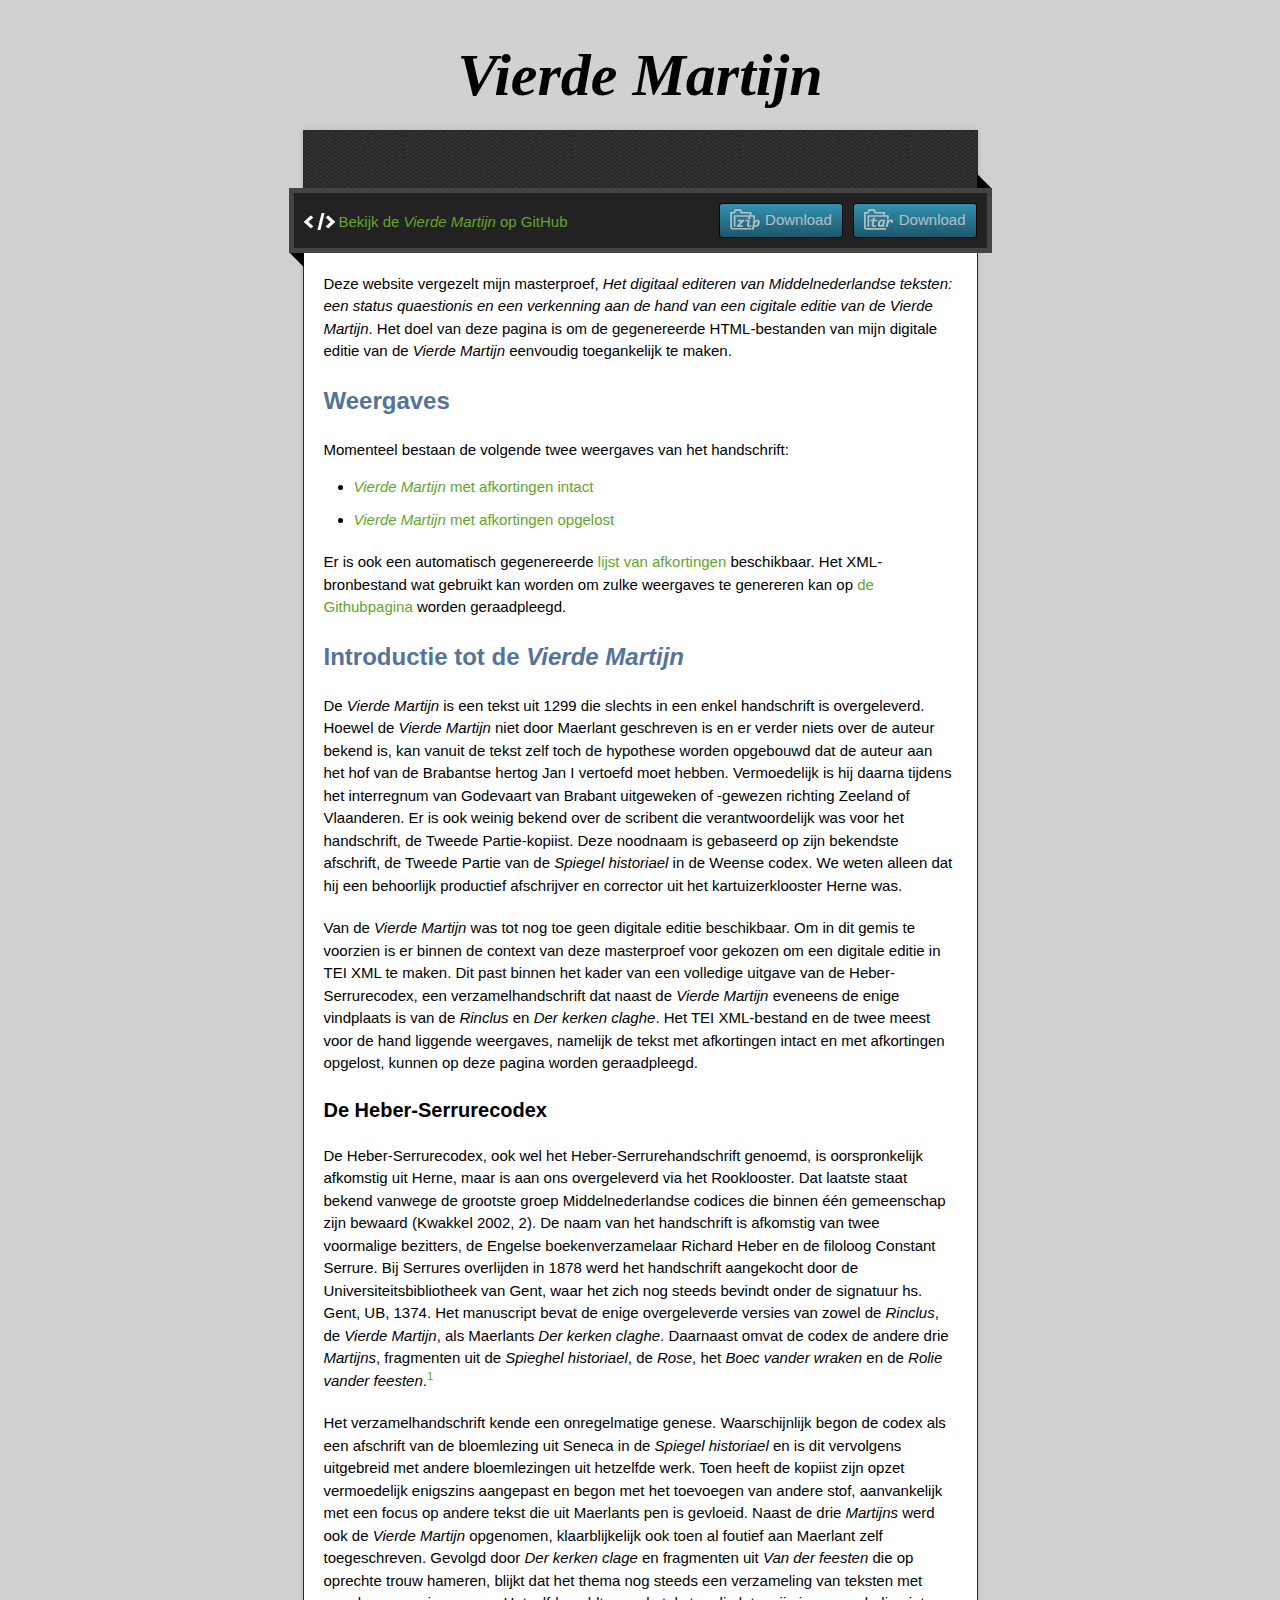
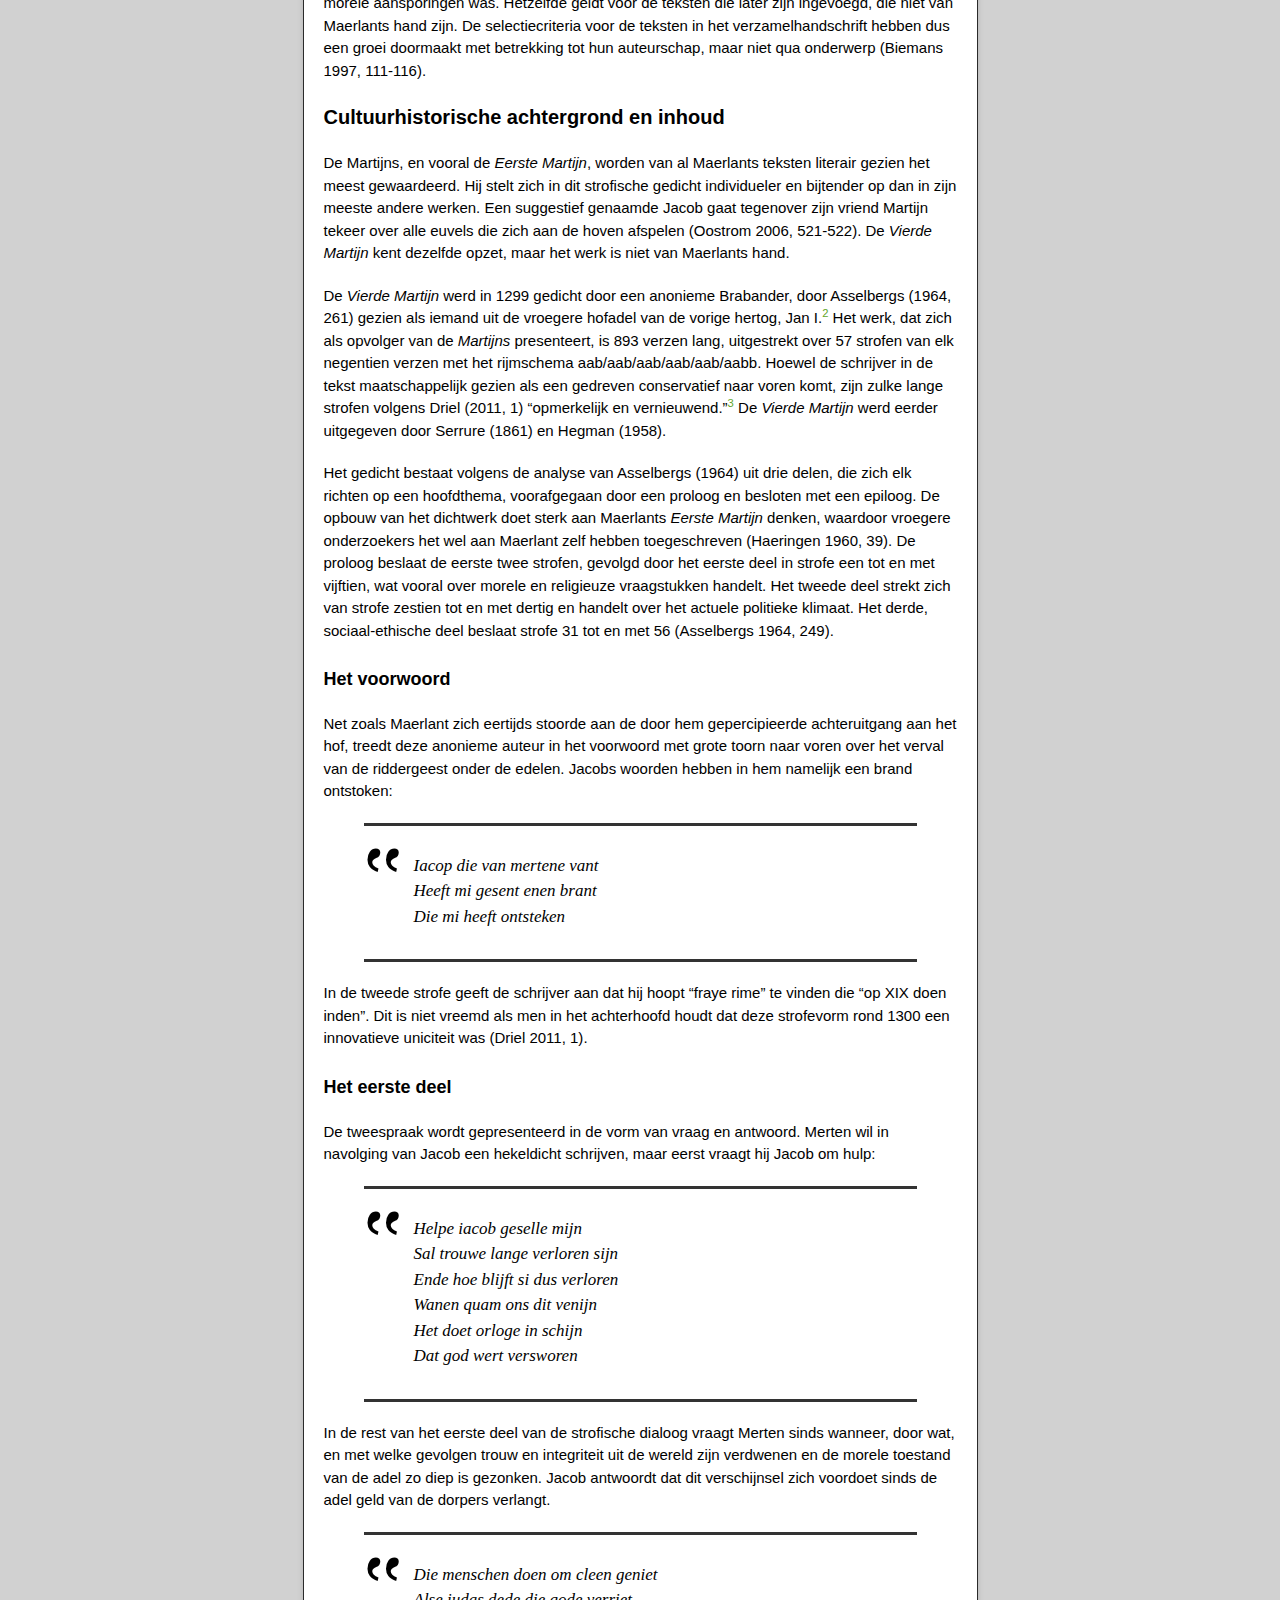
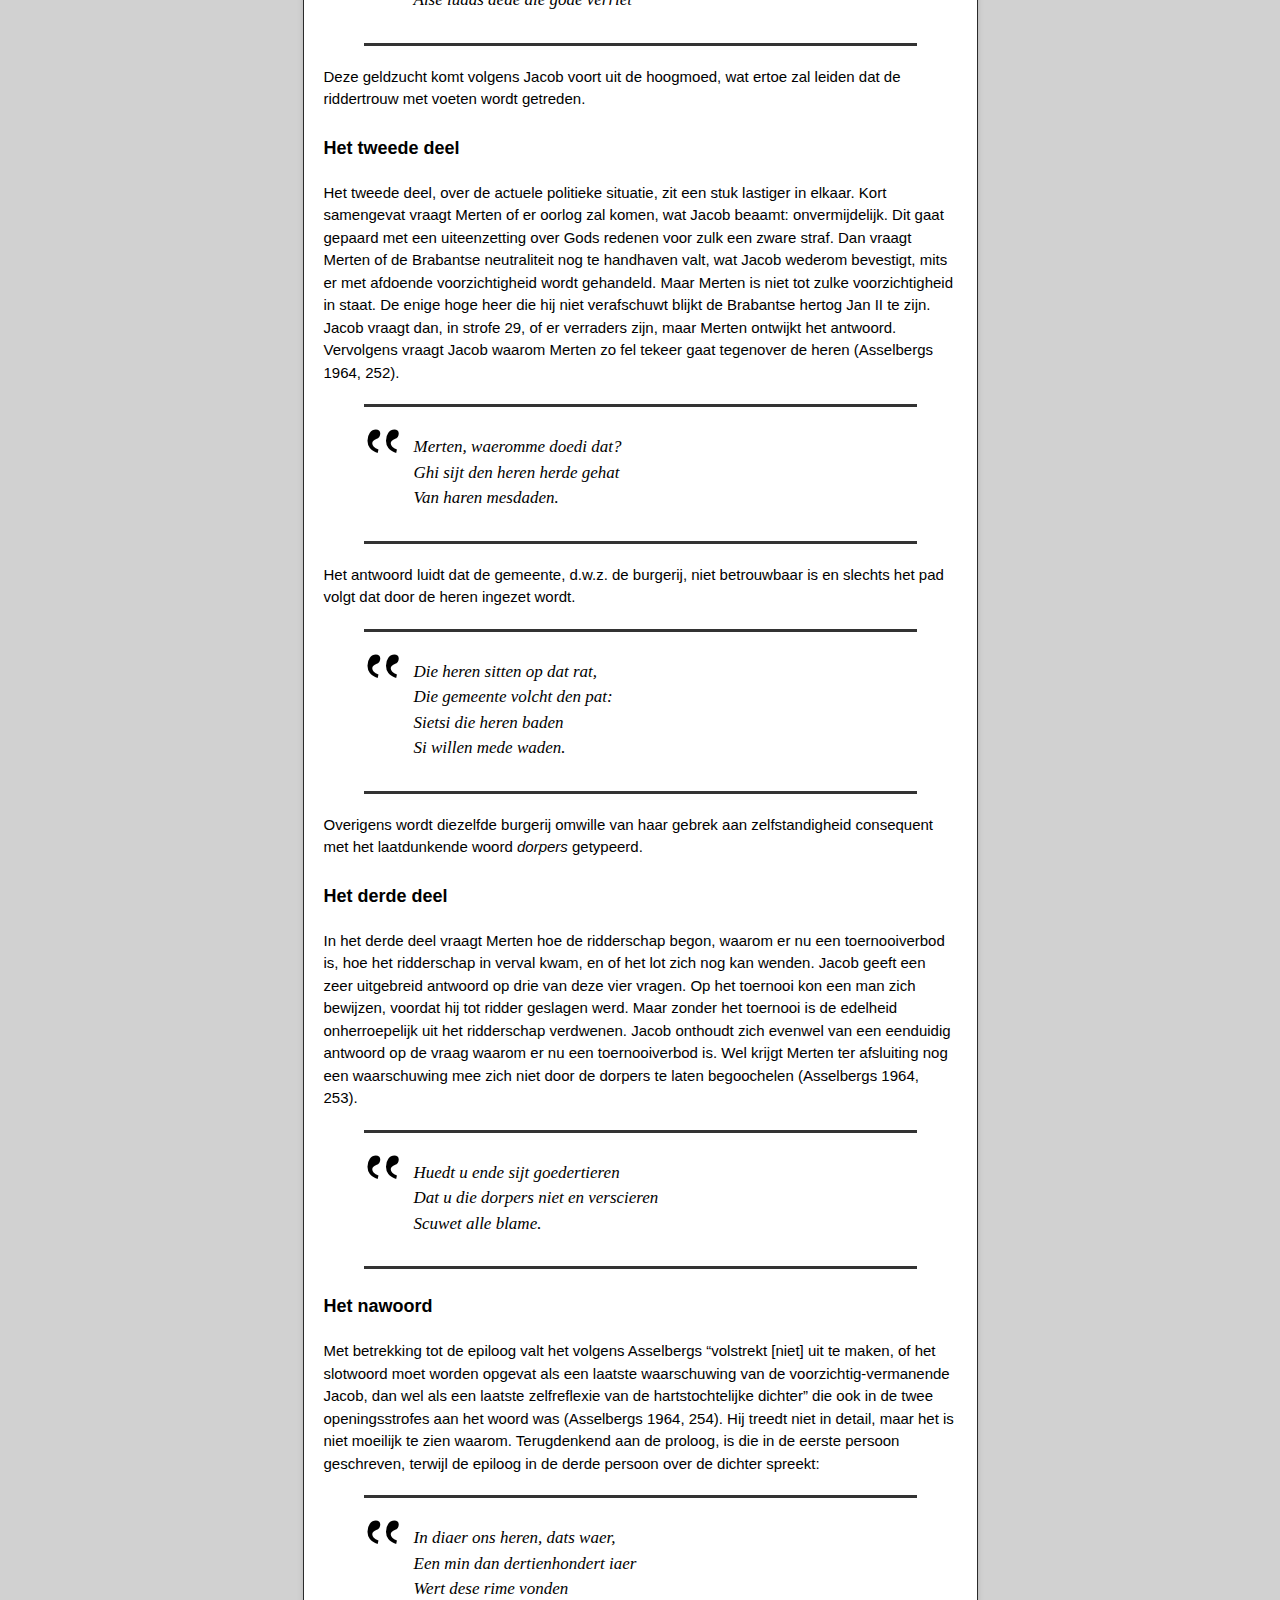
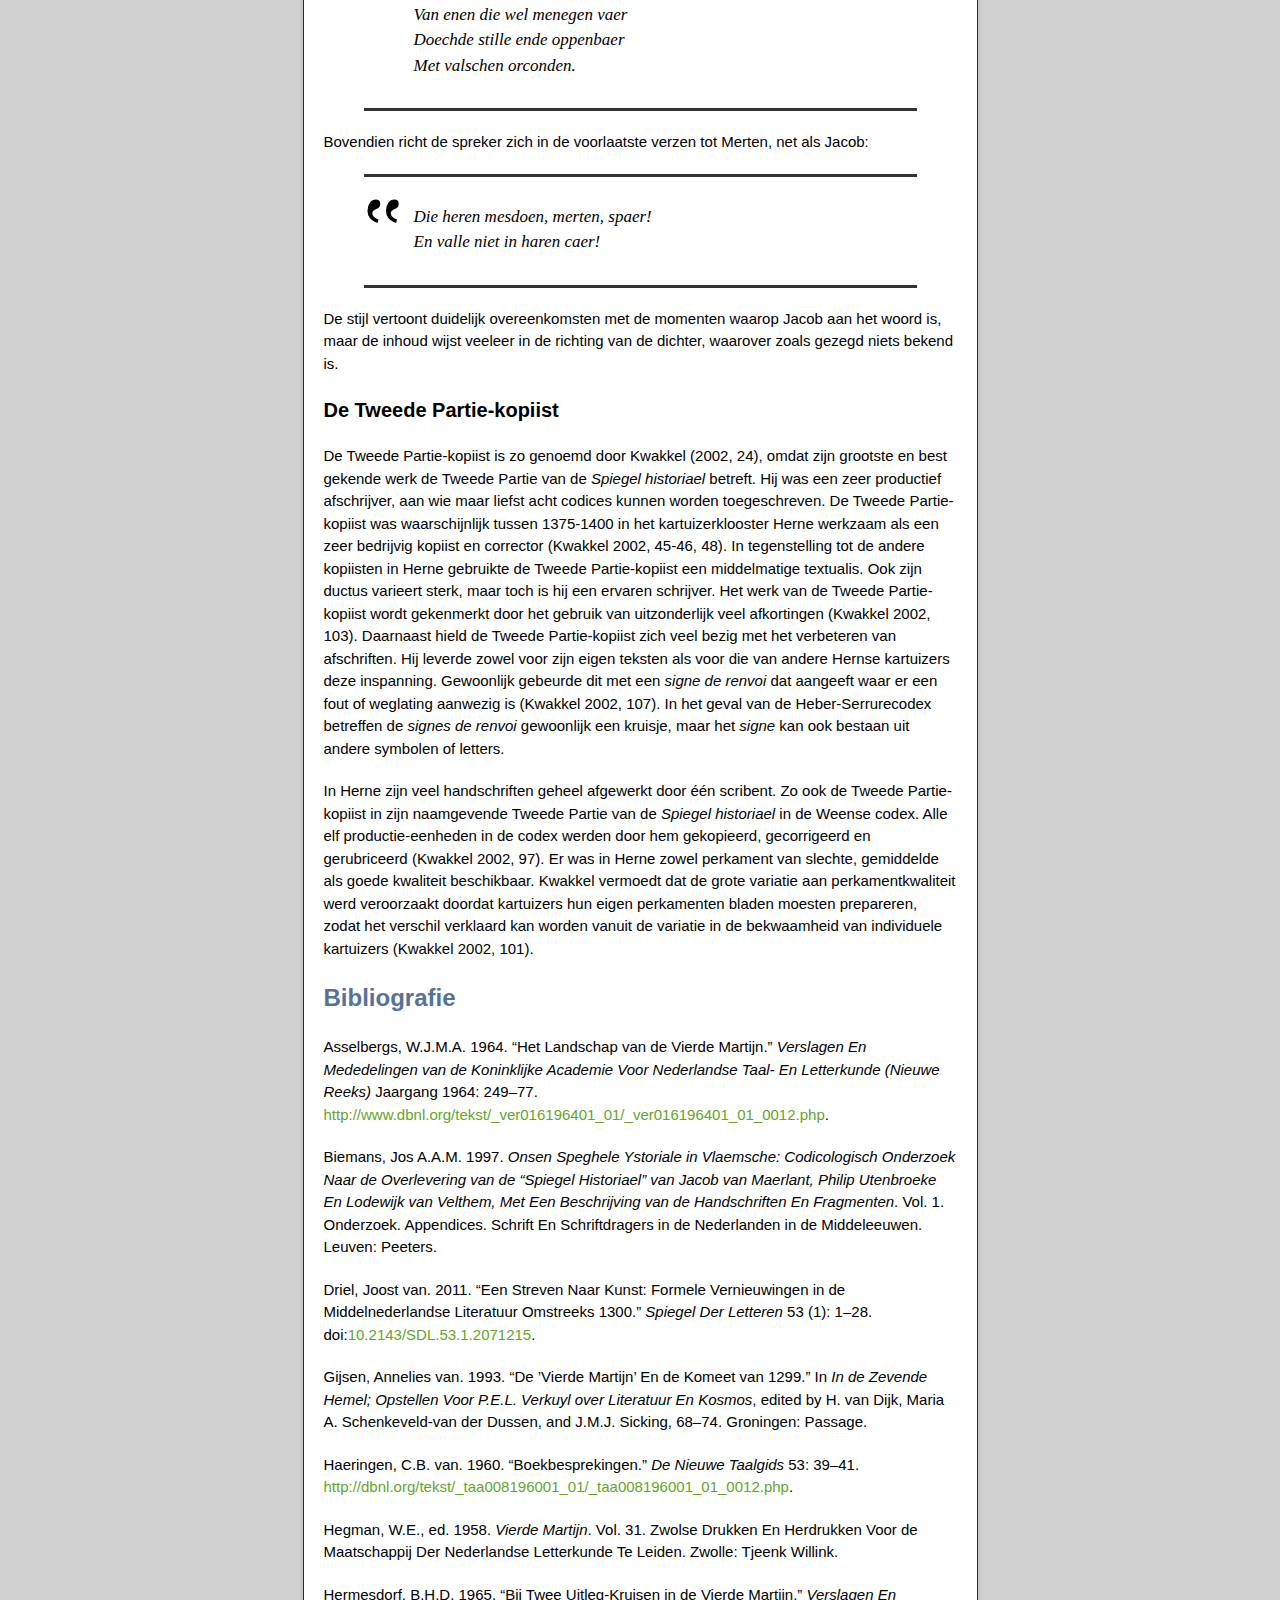
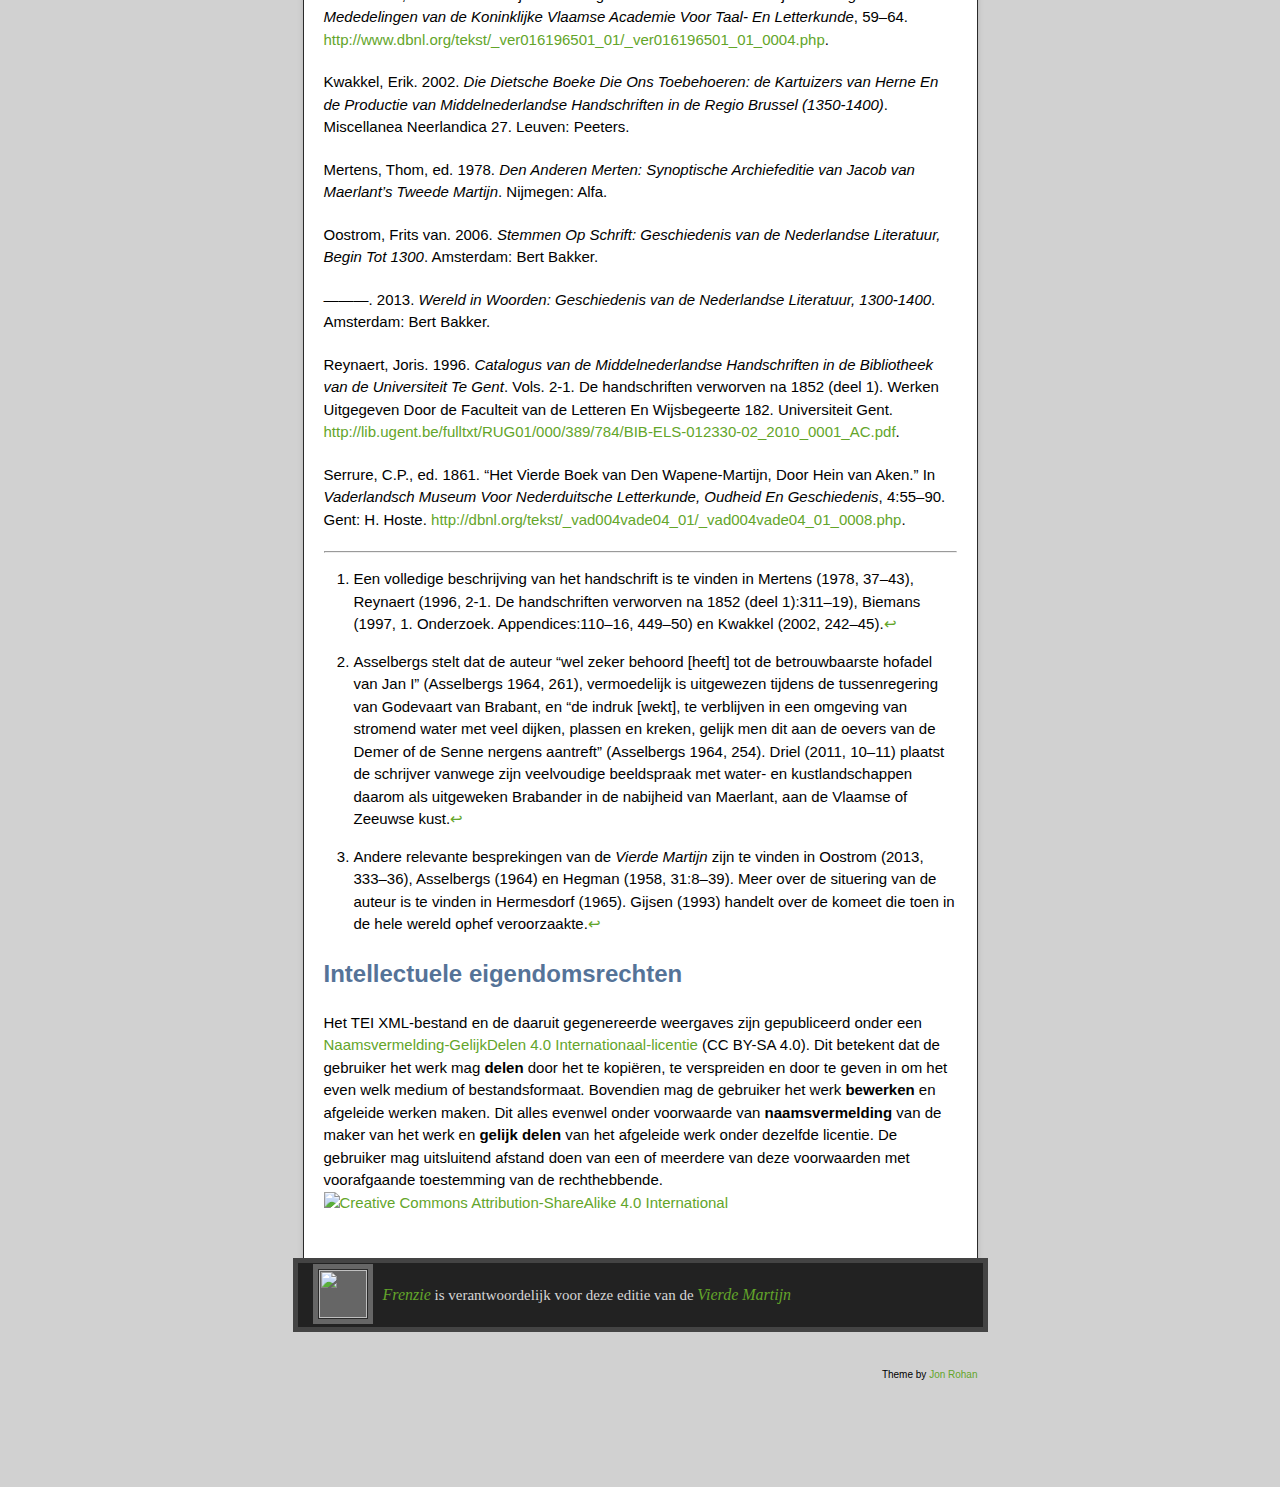
==== index.html @ 4fd3c9d6 "Tekst website iets aangepast" ====
<!DOCTYPE html>
<!-- The Time Machine GitHub pages theme was designed and developed by Jon Rohan, on Feb 7, 2012. -->
<!-- Follow him for fun. http://twitter.com/jonrohan. Tail his code on https://github.com/jonrohan -->
<html>
<head>
  <meta charset="utf-8">
  <meta http-equiv="X-UA-Compatible" content="IE=edge,chrome=1">

  <link rel="stylesheet" href="stylesheets/stylesheet.css" media="screen">
  <link rel="stylesheet" href="stylesheets/github-dark.css">
  <script type="text/javascript" src="https://ajax.googleapis.com/ajax/libs/jquery/1.7.1/jquery.min.js"></script>
  <script type="text/javascript" src="javascripts/script.js"></script>
  <!--[if lt IE 9]>
    <script src="http://html5shim.googlecode.com/svn/trunk/html5.js"></script>
  <![endif]-->

  <title>Vierde Martijn</title>
  <meta name="description" content="">

  <meta name="viewport" content="width=device-width,initial-scale=1">

</head>

<body>

  <div class="wrapper">
    <header>
      <h1 class="title">Vierde Martijn</h1>
    </header>
    <div id="container">
      <p class="tagline"></p>
      <div id="main" role="main">
        <div class="download-bar">
        <div class="inner">
          <a href="https://github.com/Frenzie/vierde-martijn/tarball/master" class="download-button tar"><span>Download</span></a>
          <a href="https://github.com/Frenzie/vierde-martijn/zipball/master" class="download-button zip"><span>Download</span></a>
          <a href="https://github.com/Frenzie/vierde-martijn" class="code">Bekijk de <cite>Vierde Martijn</cite> op GitHub</a>
        </div>
        <span class="blc"></span><span class="trc"></span>
        </div>
        <article class="markdown-body">
<p>Deze website vergezelt mijn masterproef, <cite>Het digitaal editeren van Middelnederlandse teksten: een status quaestionis en een verkenning aan de hand van een cigitale editie van de <cite>Vierde Martijn</cite></cite>. Het doel van deze pagina is om de gegenereerde HTML-bestanden van mijn digitale editie van de <em>Vierde Martijn</em> eenvoudig toegankelijk te maken.</p>

<h2 id="weergaves">Weergaves</h2>

Momenteel bestaan de volgende twee weergaves van het handschrift:

<ul>
<li><a href="mart4-afkortingen-intact.html"><cite>Vierde Martijn</cite> met afkortingen intact</a></li>
<li><a href="mart4-afkortingen-opgelost.html"><cite>Vierde Martijn</cite> met afkortingen opgelost</a></li>
</ul>

<p>Er is ook een automatisch gegenereerde <a href="mart4-abbr.html">lijst van afkortingen</a> beschikbaar. Het XML-bronbestand wat gebruikt kan worden om zulke weergaves te genereren kan op <a href="https://github.com/Frenzie/vierde-martijn">de Githubpagina</a> worden geraadpleegd.</p>

<h2 id="introductie">Introductie tot de <cite>Vierde Martijn</cite></h2>

<p>De <em>Vierde Martijn</em> is een tekst uit 1299 die slechts in een enkel handschrift is overgeleverd. Hoewel de <em>Vierde Martijn</em> niet door Maerlant geschreven is en er verder niets over de auteur bekend is, kan vanuit de tekst zelf toch de hypothese worden opgebouwd dat de auteur aan het hof van de Brabantse hertog Jan I vertoefd moet hebben. Vermoedelijk is hij daarna tijdens het interregnum van Godevaart van Brabant uitgeweken of -gewezen richting Zeeland of Vlaanderen. Er is ook weinig bekend over de scribent die verantwoordelijk was voor het handschrift, de Tweede Partie-kopiist. Deze noodnaam is gebaseerd op zijn bekendste afschrift, de Tweede Partie van de <em>Spiegel historiael</em> in de Weense codex. We weten alleen dat hij een behoorlijk productief afschrijver en corrector uit het kartuizerklooster Herne was.</p>
<p>Van de <em>Vierde Martijn</em> was tot nog toe geen digitale editie beschikbaar. Om in dit gemis te voorzien is er binnen de context van deze masterproef voor gekozen om een digitale editie in TEI XML te maken. Dit past binnen het kader van een volledige uitgave van de Heber-Serrurecodex, een verzamelhandschrift dat naast de <em>Vierde Martijn</em> eveneens de enige vindplaats is van de <em>Rinclus</em> en <em>Der kerken claghe</em>. Het TEI XML-bestand en de twee meest voor de hand liggende weergaves, namelijk de tekst met afkortingen intact en met afkortingen opgelost, kunnen op deze pagina worden geraadpleegd.</p>
<h3 id="de-heber-serrurecodex">De Heber-Serrurecodex</h3>
<p>De Heber-Serrurecodex, ook wel het Heber-Serrurehandschrift genoemd, is oorspronkelijk afkomstig uit Herne, maar is aan ons overgeleverd via het Rooklooster. Dat laatste staat bekend vanwege de grootste groep Middelnederlandse codices die binnen één gemeenschap zijn bewaard <span class="citation" data-cites="Kwakkel:2002">(Kwakkel 2002, 2)</span>. De naam van het handschrift is afkomstig van twee voormalige bezitters, de Engelse boekenverzamelaar Richard Heber en de filoloog Constant Serrure. Bij Serrures overlijden in 1878 werd het handschrift aangekocht door de Universiteitsbibliotheek van Gent, waar het zich nog steeds bevindt onder de signatuur hs. Gent, UB, 1374. Het manuscript bevat de enige overgeleverde versies van zowel de <em>Rinclus</em>, de <em>Vierde Martijn</em>, als Maerlants <em>Der kerken claghe</em>. Daarnaast omvat de codex de andere drie <em>Martijns</em>, fragmenten uit de <em>Spieghel historiael</em>, de <em>Rose</em>, het <em>Boec vander wraken</em> en de <em>Rolie vander feesten</em>.<a href="#fn1" class="footnoteRef" id="fnref1"><sup>1</sup></a></p>
<p>Het verzamelhandschrift kende een onregelmatige genese. Waarschijnlijk begon de codex als een afschrift van de bloemlezing uit Seneca in de <em>Spiegel historiael</em> en is dit vervolgens uitgebreid met andere bloemlezingen uit hetzelfde werk. Toen heeft de kopiist zijn opzet vermoedelijk enigszins aangepast en begon met het toevoegen van andere stof, aanvankelijk met een focus op andere tekst die uit Maerlants pen is gevloeid. Naast de drie <em>Martijns</em> werd ook de <em>Vierde Martijn</em> opgenomen, klaarblijkelijk ook toen al foutief aan Maerlant zelf toegeschreven. Gevolgd door <em>Der kerken clage</em> en fragmenten uit <em>Van der feesten</em> die op oprechte trouw hameren, blijkt dat het thema nog steeds een verzameling van teksten met morele aansporingen was. Hetzelfde geldt voor de teksten die later zijn ingevoegd, die niet van Maerlants hand zijn. De selectiecriteria voor de teksten in het verzamelhandschrift hebben dus een groei doormaakt met betrekking tot hun auteurschap, maar niet qua onderwerp <span class="citation" data-cites="Biemans:1997">(Biemans 1997, 111-116)</span>.</p>
<h3 id="cultuurhistorische-achtergrond-en-inhoud">Cultuurhistorische achtergrond en inhoud</h3>
<p>De Martijns, en vooral de <em>Eerste Martijn</em>, worden van al Maerlants teksten literair gezien het meest gewaardeerd. Hij stelt zich in dit strofische gedicht individueler en bijtender op dan in zijn meeste andere werken. Een suggestief genaamde Jacob gaat tegenover zijn vriend Martijn tekeer over alle euvels die zich aan de hoven afspelen <span class="citation" data-cites="VanOostrom:2006">(Oostrom 2006, 521-522)</span>. De <em>Vierde Martijn</em> kent dezelfde opzet, maar het werk is niet van Maerlants hand.</p>
<p>De <em>Vierde Martijn</em> werd in 1299 gedicht door een anonieme Brabander, door <span class="citation" data-cites="Asselbergs:1964">Asselbergs (1964, 261)</span> gezien als iemand uit de vroegere hofadel van de vorige hertog, Jan I.<a href="#fn2" class="footnoteRef" id="fnref2"><sup>2</sup></a> Het werk, dat zich als opvolger van de <em>Martijns</em> presenteert, is 893 verzen lang, uitgestrekt over 57 strofen van elk negentien verzen met het rijmschema aab/aab/aab/aab/aab/aabb. Hoewel de schrijver in de tekst maatschappelijk gezien als een gedreven conservatief naar voren komt, zijn zulke lange strofen volgens <span class="citation" data-cites="VanDriel:2011">Driel (2011, 1)</span> “opmerkelijk en vernieuwend.”<a href="#fn3" class="footnoteRef" id="fnref3"><sup>3</sup></a> De <em>Vierde Martijn</em> werd eerder uitgegeven door <span class="citation" data-cites="Serrure:1861">Serrure (1861)</span> en <span class="citation" data-cites="Hegman:1958">Hegman (1958)</span>.</p>
<p>Het gedicht bestaat volgens de analyse van <span class="citation" data-cites="Asselbergs:1964">Asselbergs (1964)</span> uit drie delen, die zich elk richten op een hoofdthema, voorafgegaan door een proloog en besloten met een epiloog. De opbouw van het dichtwerk doet sterk aan Maerlants <em>Eerste Martijn</em> denken, waardoor vroegere onderzoekers het wel aan Maerlant zelf hebben toegeschreven <span class="citation" data-cites="Haeringen:1960">(Haeringen 1960, 39)</span>. De proloog beslaat de eerste twee strofen, gevolgd door het eerste deel in strofe een tot en met vijftien, wat vooral over morele en religieuze vraagstukken handelt. Het tweede deel strekt zich van strofe zestien tot en met dertig en handelt over het actuele politieke klimaat. Het derde, sociaal-ethische deel beslaat strofe 31 tot en met 56 <span class="citation" data-cites="Asselbergs:1964">(Asselbergs 1964, 249)</span>.</p>
<h4 id="het-voorwoord">Het voorwoord</h4>
<p>Net zoals Maerlant zich eertijds stoorde aan de door hem gepercipieerde achteruitgang aan het hof, treedt deze anonieme auteur in het voorwoord met grote toorn naar voren over het verval van de riddergeest onder de edelen. Jacobs woorden hebben in hem namelijk een brand ontstoken:</p>
<blockquote>
<p>Iacop die van mertene vant<br />Heeft mi gesent enen brant<br />Die mi heeft ontsteken</p>
</blockquote>
<p>In de tweede strofe geeft de schrijver aan dat hij hoopt “fraye rime” te vinden die “op XIX doen inden”. Dit is niet vreemd als men in het achterhoofd houdt dat deze strofevorm rond 1300 een innovatieve uniciteit was <span class="citation" data-cites="VanDriel:2011">(Driel 2011, 1)</span>.</p>
<h4 id="het-eerste-deel">Het eerste deel</h4>
<p>De tweespraak wordt gepresenteerd in de vorm van vraag en antwoord. Merten wil in navolging van Jacob een hekeldicht schrijven, maar eerst vraagt hij Jacob om hulp:</p>
<blockquote>
<p>Helpe iacob geselle mijn<br />Sal trouwe lange verloren sijn<br />Ende hoe blijft si dus verloren<br />Wanen quam ons dit venijn<br />Het doet orloge in schijn<br />Dat god wert versworen</p>
</blockquote>
<p>In de rest van het eerste deel van de strofische dialoog vraagt Merten sinds wanneer, door wat, en met welke gevolgen trouw en integriteit uit de wereld zijn verdwenen en de morele toestand van de adel zo diep is gezonken. Jacob antwoordt dat dit verschijnsel zich voordoet sinds de adel geld van de dorpers verlangt.</p>
<blockquote>
<p>Die menschen doen om cleen geniet<br />Alse iudas dede die gode verriet</p>
</blockquote>
<p>Deze geldzucht komt volgens Jacob voort uit de hoogmoed, wat ertoe zal leiden dat de riddertrouw met voeten wordt getreden.</p>
<h4 id="het-tweede-deel">Het tweede deel</h4>
<p>Het tweede deel, over de actuele politieke situatie, zit een stuk lastiger in elkaar. Kort samengevat vraagt Merten of er oorlog zal komen, wat Jacob beaamt: onvermijdelijk. Dit gaat gepaard met een uiteenzetting over Gods redenen voor zulk een zware straf. Dan vraagt Merten of de Brabantse neutraliteit nog te handhaven valt, wat Jacob wederom bevestigt, mits er met afdoende voorzichtigheid wordt gehandeld. Maar Merten is niet tot zulke voorzichtigheid in staat. De enige hoge heer die hij niet verafschuwt blijkt de Brabantse hertog Jan II te zijn. Jacob vraagt dan, in strofe 29, of er verraders zijn, maar Merten ontwijkt het antwoord. Vervolgens vraagt Jacob waarom Merten zo fel tekeer gaat tegenover de heren <span class="citation" data-cites="Asselbergs:1964">(Asselbergs 1964, 252)</span>.</p>
<blockquote>
<p>Merten, waeromme doedi dat?<br />Ghi sijt den heren herde gehat<br />Van haren mesdaden.</p>
</blockquote>
<p>Het antwoord luidt dat de gemeente, d.w.z. de burgerij, niet betrouwbaar is en slechts het pad volgt dat door de heren ingezet wordt.</p>
<blockquote>
<p>Die heren sitten op dat rat,<br />Die gemeente volcht den pat:<br />Sietsi die heren baden<br />Si willen mede waden.</p>
</blockquote>
<p>Overigens wordt diezelfde burgerij omwille van haar gebrek aan zelfstandigheid consequent met het laatdunkende woord <em>dorpers</em> getypeerd.</p>
<h4 id="het-derde-deel">Het derde deel</h4>
<p>In het derde deel vraagt Merten hoe de ridderschap begon, waarom er nu een toernooiverbod is, hoe het ridderschap in verval kwam, en of het lot zich nog kan wenden. Jacob geeft een zeer uitgebreid antwoord op drie van deze vier vragen. Op het toernooi kon een man zich bewijzen, voordat hij tot ridder geslagen werd. Maar zonder het toernooi is de edelheid onherroepelijk uit het ridderschap verdwenen. Jacob onthoudt zich evenwel van een eenduidig antwoord op de vraag waarom er nu een toernooiverbod is. Wel krijgt Merten ter afsluiting nog een waarschuwing mee zich niet door de dorpers te laten begoochelen <span class="citation" data-cites="Asselbergs:1964">(Asselbergs 1964, 253)</span>.</p>
<blockquote>
<p>Huedt u ende sijt goedertieren<br />Dat u die dorpers niet en verscieren<br />Scuwet alle blame.</p>
</blockquote>
<h4 id="het-nawoord">Het nawoord</h4>
<p>Met betrekking tot de epiloog valt het volgens Asselbergs “volstrekt [niet] uit te maken, of het slotwoord moet worden opgevat als een laatste waarschuwing van de voorzichtig-vermanende Jacob, dan wel als een laatste zelfreflexie van de hartstochtelijke dichter” die ook in de twee openingsstrofes aan het woord was <span class="citation" data-cites="Asselbergs:1964">(Asselbergs 1964, 254)</span>. Hij treedt niet in detail, maar het is niet moeilijk te zien waarom. Terugdenkend aan de proloog, is die in de eerste persoon geschreven, terwijl de epiloog in de derde persoon over de dichter spreekt:</p>
<blockquote>
<p>In diaer ons heren, dats waer,<br />Een min dan dertienhondert iaer<br />Wert dese rime vonden<br />Van enen die wel menegen vaer<br />Doechde stille ende oppenbaer<br />Met valschen orconden.</p>
</blockquote>
<p>Bovendien richt de spreker zich in de voorlaatste verzen tot Merten, net als Jacob:</p>
<blockquote>
<p>Die heren mesdoen, merten, spaer!<br />En valle niet in haren caer!</p>
</blockquote>
<p>De stijl vertoont duidelijk overeenkomsten met de momenten waarop Jacob aan het woord is, maar de inhoud wijst veeleer in de richting van de dichter, waarover zoals gezegd niets bekend is.</p>
<h3 id="de-tweede-partie-kopiist">De Tweede Partie-kopiist</h3>
<p>De Tweede Partie-kopiist is zo genoemd door <span class="citation" data-cites="Kwakkel:2002">Kwakkel (2002, 24)</span>, omdat zijn grootste en best gekende werk de Tweede Partie van de <em>Spiegel historiael</em> betreft. Hij was een zeer productief afschrijver, aan wie maar liefst acht codices kunnen worden toegeschreven. De Tweede Partie-kopiist was waarschijnlijk tussen 1375-1400 in het kartuizerklooster Herne werkzaam als een zeer bedrijvig kopiist en corrector <span class="citation" data-cites="Kwakkel:2002">(Kwakkel 2002, 45-46, 48)</span>. In tegenstelling tot de andere kopiisten in Herne gebruikte de Tweede Partie-kopiist een middelmatige textualis. Ook zijn ductus varieert sterk, maar toch is hij een ervaren schrijver. Het werk van de Tweede Partie-kopiist wordt gekenmerkt door het gebruik van uitzonderlijk veel afkortingen <span class="citation" data-cites="Kwakkel:2002">(Kwakkel 2002, 103)</span>. Daarnaast hield de Tweede Partie-kopiist zich veel bezig met het verbeteren van afschriften. Hij leverde zowel voor zijn eigen teksten als voor die van andere Hernse kartuizers deze inspanning. Gewoonlijk gebeurde dit met een <em>signe de renvoi</em> dat aangeeft waar er een fout of weglating aanwezig is <span class="citation" data-cites="Kwakkel:2002">(Kwakkel 2002, 107)</span>. In het geval van de Heber-Serrurecodex betreffen de <em>signes de renvoi</em> gewoonlijk een kruisje, maar het <em>signe</em> kan ook bestaan uit andere symbolen of letters.</p>
<p>In Herne zijn veel handschriften geheel afgewerkt door één scribent. Zo ook de Tweede Partie-kopiist in zijn naamgevende Tweede Partie van de <em>Spiegel historiael</em> in de Weense codex. Alle elf productie-eenheden in de codex werden door hem gekopieerd, gecorrigeerd en gerubriceerd <span class="citation" data-cites="Kwakkel:2002">(Kwakkel 2002, 97)</span>. Er was in Herne zowel perkament van slechte, gemiddelde als goede kwaliteit beschikbaar. Kwakkel vermoedt dat de grote variatie aan perkamentkwaliteit werd veroorzaakt doordat kartuizers hun eigen perkamenten bladen moesten prepareren, zodat het verschil verklaard kan worden vanuit de variatie in de bekwaamheid van individuele kartuizers <span class="citation" data-cites="Kwakkel:2002">(Kwakkel 2002, 101)</span>.</p>
<div class="references">
<h2>Bibliografie</h2>
<p>Asselbergs, W.J.M.A. 1964. “Het Landschap van de Vierde Martijn.” <em>Verslagen En Mededelingen van de Koninklijke Academie Voor Nederlandse Taal- En Letterkunde (Nieuwe Reeks)</em> Jaargang 1964: 249–77. <a href="http://www.dbnl.org/tekst/_ver016196401_01/_ver016196401_01_0012.php">http://www.dbnl.org/tekst/_ver016196401_01/_ver016196401_01_0012.php</a>.</p>
<p>Biemans, Jos A.A.M. 1997. <em>Onsen Speghele Ystoriale in Vlaemsche: Codicologisch Onderzoek Naar de Overlevering van de “Spiegel Historiael” van Jacob van Maerlant, Philip Utenbroeke En Lodewijk van Velthem, Met Een Beschrijving van de Handschriften En Fragmenten</em>. Vol. 1. Onderzoek. Appendices. Schrift En Schriftdragers in de Nederlanden in de Middeleeuwen. Leuven: Peeters.</p>
<p>Driel, Joost van. 2011. “Een Streven Naar Kunst: Formele Vernieuwingen in de Middelnederlandse Literatuur Omstreeks 1300.” <em>Spiegel Der Letteren</em> 53 (1): 1–28. doi:<a href="http://dx.doi.org/10.2143/SDL.53.1.2071215">10.2143/SDL.53.1.2071215</a>.</p>
<p>Gijsen, Annelies van. 1993. “De ’Vierde Martijn’ En de Komeet van 1299.” In <em>In de Zevende Hemel; Opstellen Voor P.E.L. Verkuyl over Literatuur En Kosmos</em>, edited by H. van Dijk, Maria A. Schenkeveld-van der Dussen, and J.M.J. Sicking, 68–74. Groningen: Passage.</p>
<p>Haeringen, C.B. van. 1960. “Boekbesprekingen.” <em>De Nieuwe Taalgids</em> 53: 39–41. <a href="http://dbnl.org/tekst/_taa008196001_01/_taa008196001_01_0012.php">http://dbnl.org/tekst/_taa008196001_01/_taa008196001_01_0012.php</a>.</p>
<p>Hegman, W.E., ed. 1958. <em>Vierde Martijn</em>. Vol. 31. Zwolse Drukken En Herdrukken Voor de Maatschappij Der Nederlandse Letterkunde Te Leiden. Zwolle: Tjeenk Willink.</p>
<p>Hermesdorf, B.H.D. 1965. “Bij Twee Uitleg-Kruisen in de Vierde Martijn.” <em>Verslagen En Mededelingen van de Koninklijke Vlaamse Academie Voor Taal- En Letterkunde</em>, 59–64. <a href="http://www.dbnl.org/tekst/_ver016196501_01/_ver016196501_01_0004.php">http://www.dbnl.org/tekst/_ver016196501_01/_ver016196501_01_0004.php</a>.</p>
<p>Kwakkel, Erik. 2002. <em>Die Dietsche Boeke Die Ons Toebehoeren: de Kartuizers van Herne En de Productie van Middelnederlandse Handschriften in de Regio Brussel (1350-1400)</em>. Miscellanea Neerlandica 27. Leuven: Peeters.</p>
<p>Mertens, Thom, ed. 1978. <em>Den Anderen Merten: Synoptische Archiefeditie van Jacob van Maerlant’s Tweede Martijn</em>. Nijmegen: Alfa.</p>
<p>Oostrom, Frits van. 2006. <em>Stemmen Op Schrift: Geschiedenis van de Nederlandse Literatuur, Begin Tot 1300</em>. Amsterdam: Bert Bakker.</p>
<p>———. 2013. <em>Wereld in Woorden: Geschiedenis van de Nederlandse Literatuur, 1300-1400</em>. Amsterdam: Bert Bakker.</p>
<p>Reynaert, Joris. 1996. <em>Catalogus van de Middelnederlandse Handschriften in de Bibliotheek van de Universiteit Te Gent</em>. Vols. 2-1. De handschriften verworven na 1852 (deel 1). Werken Uitgegeven Door de Faculteit van de Letteren En Wijsbegeerte 182. Universiteit Gent. <a href="http://lib.ugent.be/fulltxt/RUG01/000/389/784/BIB-ELS-012330-02_2010_0001_AC.pdf">http://lib.ugent.be/fulltxt/RUG01/000/389/784/BIB-ELS-012330-02_2010_0001_AC.pdf</a>.</p>
<p>Serrure, C.P., ed. 1861. “Het Vierde Boek van Den Wapene-Martijn, Door Hein van Aken.” In <em>Vaderlandsch Museum Voor Nederduitsche Letterkunde, Oudheid En Geschiedenis</em>, 4:55–90. Gent: H. Hoste. <a href="http://dbnl.org/tekst/_vad004vade04_01/_vad004vade04_01_0008.php">http://dbnl.org/tekst/_vad004vade04_01/_vad004vade04_01_0008.php</a>.</p>
</div>
<section class="footnotes">
<hr />
<ol>
<li id="fn1"><p>Een volledige beschrijving van het handschrift is te vinden in <span class="citation" data-cites="Mertens:1978">Mertens (1978, 37–43)</span>, <span class="citation" data-cites="Reynaert:1996">Reynaert (1996, 2-1. De handschriften verworven na 1852 (deel 1):311–19)</span>, <span class="citation" data-cites="Biemans:1997">Biemans (1997, 1. Onderzoek. Appendices:110–16, 449–50)</span> en <span class="citation" data-cites="Kwakkel:2002">Kwakkel (2002, 242–45)</span>.<a href="#fnref1">↩</a></p></li>
<li id="fn2"><p>Asselbergs stelt dat de auteur “wel zeker behoord [heeft] tot de betrouwbaarste hofadel van Jan I” <span class="citation" data-cites="Asselbergs:1964">(Asselbergs 1964, 261)</span>, vermoedelijk is uitgewezen tijdens de tussenregering van Godevaart van Brabant, en “de indruk [wekt], te verblijven in een omgeving van stromend water met veel dijken, plassen en kreken, gelijk men dit aan de oevers van de Demer of de Senne nergens aantreft” <span class="citation" data-cites="Asselbergs:1964">(Asselbergs 1964, 254)</span>. <span class="citation" data-cites="VanDriel:2011">Driel (2011, 10–11)</span> plaatst de schrijver vanwege zijn veelvoudige beeldspraak met water- en kustlandschappen daarom als uitgeweken Brabander in de nabijheid van Maerlant, aan de Vlaamse of Zeeuwse kust.<a href="#fnref2">↩</a></p></li>
<li id="fn3"><p>Andere relevante besprekingen van de <em>Vierde Martijn</em> zijn te vinden in <span class="citation" data-cites="VanOostrom:2013">Oostrom (2013, 333–36)</span>, <span class="citation" data-cites="Asselbergs:1964">Asselbergs (1964)</span> en <span class="citation" data-cites="Hegman:1958">Hegman (1958, 31:8–39)</span>. Meer over de situering van de auteur is te vinden in <span class="citation" data-cites="Hermesdorf:1965">Hermesdorf (1965)</span>. <span class="citation" data-cites="VanGijsen:1993">Gijsen (1993)</span> handelt over de komeet die toen in de hele wereld ophef veroorzaakte.<a href="#fnref3">↩</a></p></li>
</ol>
</section>

<h2>Intellectuele eigendomsrechten</h2>

<p>Het TEI XML-bestand en de daaruit gegenereerde weergaves zijn gepubliceerd onder een <a href="http://creativecommons.org/licenses/by-sa/4.0/deed.nl">Naamsvermelding-GelijkDelen 4.0 Internationaal-licentie</a> (CC BY-SA 4.0). Dit betekent dat de gebruiker het werk mag <strong>delen</strong> door het te kopiëren, te verspreiden en door te geven in om het even welk medium of bestandsformaat. Bovendien mag de gebruiker het werk <strong>bewerken</strong> en afgeleide werken maken. Dit alles evenwel onder voorwaarde van <strong>naamsvermelding</strong> van de maker van het werk en <strong>gelijk delen</strong> van het afgeleide werk onder dezelfde licentie. De gebruiker mag uitsluitend afstand doen van een of meerdere van deze voorwaarden met voorafgaande toestemming van de rechthebbende. <a href="http://creativecommons.org/licenses/by-sa/4.0/deed.nl"><img src="https://licensebuttons.net/l/by-sa/4.0/80x15.png" alt="Creative Commons Attribution-ShareAlike 4.0 International"></a></p>
        </article>
      </div>
    </div>
    <footer>
      <div class="owner">
      <p><a href="https://github.com/Frenzie" class="avatar"><img src="https://avatars0.githubusercontent.com/u/202757?v=3&amp;s=60" width="48" height="48"></a> <a href="https://github.com/Frenzie">Frenzie</a> is verantwoordelijk voor deze editie van de <a href="https://github.com/Frenzie/vierde-martijn">Vierde Martijn</a></p>
      </div>
      <div class="creds">
        <small>Theme by <a href="https://twitter.com/jonrohan/">Jon Rohan</a></small>
      </div>
    </footer>
  </div>
  <div class="current-section">
    <a href="#top">Scroll to top</a>
    <a href="https://github.com/Frenzie/vierde-martijn/tarball/master" class="tar">tar</a><a href="https://github.com/Frenzie/vierde-martijn/zipball/master" class="zip">zip</a><a href="" class="code">source code</a>
    <p class="name"></p>
  </div>

  
</body>
</html>
---- stylesheets/stylesheet.css ----
/*! normalize.css v3.0.0 | MIT License | git.io/normalize */

/**
 * 1. Set default font family to sans-serif.
 * 2. Prevent iOS text size adjust after orientation change, without disabling
 *    user zoom.
 */

html {
  font-family: sans-serif; /* 1 */
  -ms-text-size-adjust: 100%; /* 2 */
  -webkit-text-size-adjust: 100%; /* 2 */
}

/**
 * Remove default margin.
 */

body {
  margin: 0;
}

/* HTML5 display definitions
   ========================================================================== */

/**
 * Correct `block` display not defined for any HTML5 element in IE 8/9.
 * Correct `block` display not defined for `details` or `summary` in IE 10/11 and Firefox.
 * Correct `block` display not defined for `main` in IE 11.
 */

article,
aside,
details,
figcaption,
figure,
footer,
header,
hgroup,
main,
nav,
section,
summary {
  display: block;
}

/**
 * 1. Correct `inline-block` display not defined in IE 8/9.
 * 2. Normalize vertical alignment of `progress` in Chrome, Firefox, and Opera.
 */

audio,
canvas,
progress,
video {
  display: inline-block; /* 1 */
  vertical-align: baseline; /* 2 */
}

/**
 * Prevent modern browsers from displaying `audio` without controls.
 * Remove excess height in iOS 5 devices.
 */

audio:not([controls]) {
  display: none;
  height: 0;
}

/**
 * Address `[hidden]` styling not present in IE 8/9/10.
 * Hide the `template` element in IE 8/9/11, Safari, and Firefox < 22.
 */

[hidden],
template {
  display: none;
}

/* Links
   ========================================================================== */

/**
 * Remove the gray background color from active links in IE 10.
 */

a {
  background: transparent;
}

/**
 * Improve readability when focused and also mouse hovered in all browsers.
 */

a:active,
a:hover {
  outline: 0;
}

/* Text-level semantics
   ========================================================================== */

/**
 * Address styling not present in IE 8/9/10/11, Safari, and Chrome.
 */

abbr[title] {
  border-bottom: 1px dotted;
}

/**
 * Address style set to `bolder` in Firefox 4+, Safari, and Chrome.
 */

b,
strong {
  font-weight: bold;
}

/**
 * Address styling not present in Safari and Chrome.
 */

dfn {
  font-style: italic;
}

/**
 * Address variable `h1` font-size and margin within `section` and `article`
 * contexts in Firefox 4+, Safari, and Chrome.
 */

h1 {
  font-size: 2em;
  margin: 0.67em 0;
}

/**
 * Address styling not present in IE 8/9.
 */

mark {
  background: #ff0;
  color: #000;
}

/**
 * Address inconsistent and variable font size in all browsers.
 */

small {
  font-size: 80%;
}

/**
 * Prevent `sub` and `sup` affecting `line-height` in all browsers.
 */

sub,
sup {
  font-size: 75%;
  line-height: 0;
  position: relative;
  vertical-align: baseline;
}

sup {
  top: -0.5em;
}

sub {
  bottom: -0.25em;
}

/* Embedded content
   ========================================================================== */

/**
 * Remove border when inside `a` element in IE 8/9/10.
 */

img {
  border: 0;
}

/**
 * Correct overflow not hidden in IE 9/10/11.
 */

svg:not(:root) {
  overflow: hidden;
}

/* Grouping content
   ========================================================================== */

/**
 * Address margin not present in IE 8/9 and Safari.
 */

figure {
  margin: 1em 40px;
}

/**
 * Address differences between Firefox and other browsers.
 */

hr {
  -moz-box-sizing: content-box;
  box-sizing: content-box;
  height: 0;
}

/**
 * Contain overflow in all browsers.
 */

pre {
  overflow: auto;
}

/**
 * Address odd `em`-unit font size rendering in all browsers.
 */

code,
kbd,
pre,
samp {
  font-family: monospace, monospace;
  font-size: 1em;
}

/* Forms
   ========================================================================== */

/**
 * Known limitation: by default, Chrome and Safari on OS X allow very limited
 * styling of `select`, unless a `border` property is set.
 */

/**
 * 1. Correct color not being inherited.
 *    Known issue: affects color of disabled elements.
 * 2. Correct font properties not being inherited.
 * 3. Address margins set differently in Firefox 4+, Safari, and Chrome.
 */

button,
input,
optgroup,
select,
textarea {
  color: inherit; /* 1 */
  font: inherit; /* 2 */
  margin: 0; /* 3 */
}

/**
 * Address `overflow` set to `hidden` in IE 8/9/10/11.
 */

button {
  overflow: visible;
}

/**
 * Address inconsistent `text-transform` inheritance for `button` and `select`.
 * All other form control elements do not inherit `text-transform` values.
 * Correct `button` style inheritance in Firefox, IE 8/9/10/11, and Opera.
 * Correct `select` style inheritance in Firefox.
 */

button,
select {
  text-transform: none;
}

/**
 * 1. Avoid the WebKit bug in Android 4.0.* where (2) destroys native `audio`
 *    and `video` controls.
 * 2. Correct inability to style clickable `input` types in iOS.
 * 3. Improve usability and consistency of cursor style between image-type
 *    `input` and others.
 */

button,
html input[type="button"], /* 1 */
input[type="reset"],
input[type="submit"] {
  -webkit-appearance: button; /* 2 */
  cursor: pointer; /* 3 */
}

/**
 * Re-set default cursor for disabled elements.
 */

button[disabled],
html input[disabled] {
  cursor: default;
}

/**
 * Remove inner padding and border in Firefox 4+.
 */

button::-moz-focus-inner,
input::-moz-focus-inner {
  border: 0;
  padding: 0;
}

/**
 * Address Firefox 4+ setting `line-height` on `input` using `!important` in
 * the UA stylesheet.
 */

input {
  line-height: normal;
}

/**
 * It's recommended that you don't attempt to style these elements.
 * Firefox's implementation doesn't respect box-sizing, padding, or width.
 *
 * 1. Address box sizing set to `content-box` in IE 8/9/10.
 * 2. Remove excess padding in IE 8/9/10.
 */

input[type="checkbox"],
input[type="radio"] {
  box-sizing: border-box; /* 1 */
  padding: 0; /* 2 */
}

/**
 * Fix the cursor style for Chrome's increment/decrement buttons. For certain
 * `font-size` values of the `input`, it causes the cursor style of the
 * decrement button to change from `default` to `text`.
 */

input[type="number"]::-webkit-inner-spin-button,
input[type="number"]::-webkit-outer-spin-button {
  height: auto;
}

/**
 * 1. Address `appearance` set to `searchfield` in Safari and Chrome.
 * 2. Address `box-sizing` set to `border-box` in Safari and Chrome
 *    (include `-moz` to future-proof).
 */

input[type="search"] {
  -webkit-appearance: textfield; /* 1 */
  -moz-box-sizing: content-box;
  -webkit-box-sizing: content-box; /* 2 */
  box-sizing: content-box;
}

/**
 * Remove inner padding and search cancel button in Safari and Chrome on OS X.
 * Safari (but not Chrome) clips the cancel button when the search input has
 * padding (and `textfield` appearance).
 */

input[type="search"]::-webkit-search-cancel-button,
input[type="search"]::-webkit-search-decoration {
  -webkit-appearance: none;
}

/**
 * Define consistent border, margin, and padding.
 */

fieldset {
  border: 1px solid #c0c0c0;
  margin: 0 2px;
  padding: 0.35em 0.625em 0.75em;
}

/**
 * 1. Correct `color` not being inherited in IE 8/9/10/11.
 * 2. Remove padding so people aren't caught out if they zero out fieldsets.
 */

legend {
  border: 0; /* 1 */
  padding: 0; /* 2 */
}

/**
 * Remove default vertical scrollbar in IE 8/9/10/11.
 */

textarea {
  overflow: auto;
}

/**
 * Don't inherit the `font-weight` (applied by a rule above).
 * NOTE: the default cannot safely be changed in Chrome and Safari on OS X.
 */

optgroup {
  font-weight: bold;
}

/* Tables
   ========================================================================== */

/**
 * Remove most spacing between table cells.
 */

table {
  border-collapse: collapse;
  border-spacing: 0;
}

td,
th {
  padding: 0;
}


/* Style */

body {
  font-size: 15px;
  font-family: Arial, Arial, Helvetica, sans-serif;
  line-height: 1.5;
  background: #D1D1D1;
}

a {
  color: #63a52a;
  text-decoration: none;
  transition: opacity ease-in-out 0.3s;
  -webkit-transition: opacity ease-in-out 0.3s;  /* Safari <=6.1, Android <= 4.3 */
}

a:hover {
  text-decoration: underline;
  color: #90D355;
}

h1.title {
  margin: 30px 20px 10px;
  font-size: 60px;
  font-weight: bold;
  font-style: italic;
  font-family:Georgia, serif;
  text-align: center;
}

.wrapper {
  width: 675px;
  margin: 0 auto;
}

#container {
  border: 1px solid #2a2a2a;
  background: #ddd url(../images/pattern.png);
  box-shadow: 0 0 5px #b1b1b1;
}

p.tagline {
  padding: 20px 20px 0;
  color: #fff;
  font-size: 17px;
}

#main {
  margin-top: 20px;
  padding: 0 20px 90px;
  background-color: #fff;
}

.download-bar {
  background: #222;
  border: 5px solid #444;
  padding: 10px;
  margin: 0 -35px 20px;
  position: relative;
}

.download-bar .inner {
  overflow: hidden;
}

.download-bar .watch-fork iframe {
  display: block;
  float: left;
  border-right: 1px solid #ddd;
  padding-right: 5px;
}
.download-bar .watch-fork iframe.last {
  border-right: 0 none;
  padding-right: 0;
  padding-left: 5px;
  border-left: 1px solid #fff;
}
.download-bar .watch-fork {
  overflow: hidden;
  float: right;
  background-color: #eee;
  padding: 5px;
  border-radius: 3px;
}

.download-bar .blc {
  border: 10px solid black;
  border-color: transparent transparent black;
  width: 0;
  height: 0;
  display: block;
  position: absolute;
  bottom: -15px;
  left: 0;
  transform: rotate(45deg);
  -ms-transform: rotate(45deg);  /* IE9 */
  -webkit-transform: rotate(45deg); /* 2014 current */
}

.download-bar .trc {
  border: 10px solid black;
  border-color:  black transparent transparent;
  width: 0;
  height: 0;
  display: block;
  position: absolute;
  top: -15px;
  right: 0;
  transform: rotate(45deg);
  -ms-transform: rotate(45deg);  /* IE9 */
  -webkit-transform: rotate(45deg); /* 2014 current */
}

.download-bar .avatar {
  border: 1px solid black;
  display: block;
  padding: 4px;
  float: left;
}

.download-bar .avatar img {
  display: block;
}

.download-bar a.code {
  background: transparent url(../images/code.png) no-repeat 0 2px;
  padding-left: 35px;
  margin-top: 8px;
  display: block;
  float: left;
  text-indent: 0;
  width: auto;
  height: auto;
  opacity: 1;
  filter:alpha(opacity=100);  /* IE 5-7 */
}

.current-section {
  position: fixed;
  top: 0;
  left: 50%;
  width: 693px;
  margin-left: -352px;
  background: #222;
  border: 5px solid #444;
  color: #fff;
  opacity: 0;
  visibility: hidden;
  transition: opacity ease-in-out 0.3s;
  -webkit-transition: opacity ease-in-out 0.3s;  /* Safari <=6.1, Android <= 4.3 */
}

.current-section p {
  padding: 5px 27px;
  font-size: 24px;
  font-weight: bold;
}

.current-section a {
  float: right;
  text-indent: -10000px;
  background: transparent url(../images/top.png) no-repeat 0 0;
  width: 20px;
  height: 20px;
  opacity: 0.8;
  margin-right: 12px;
  margin-top: 12px;
  opacity: 0.8;
  filter:alpha(opacity=80);  /* IE 5-7 */
  transition: opacity ease-in-out 0.3s;
  -webkit-transition: opacity ease-in-out 0.3s;  /* Safari <=6.1, Android <= 4.3 */
}

.current-section a:hover {
  opacity: 1;
  filter:alpha(opacity=100);  /* IE 5-7 */
}

.current-section a.zip {
  margin-right: 8px;
}

a.zip,
a.zip span {
  background: transparent url(../images/zip.png) no-repeat 0 0;
  width: 30px;
  height: 21px;
  display: inline-block;
  text-indent: -10000px;
  opacity: 0.8;
  filter:alpha(opacity=80);  /* IE 5-7 */
  transition: opacity ease-in-out 0.3s;
  -webkit-transition: opacity ease-in-out 0.3s;  /* Safari <=6.1, Android <= 4.3 */
}

a.tar,
a.tar span {
  background: transparent url(../images/tar.png) no-repeat 0 0;
  width: 30px;
  height: 21px;
  display: inline-block;
  text-indent: -10000px;
  opacity: 0.8;
  filter:alpha(opacity=80);  /* IE 5-7 */
  transition: opacity ease-in-out 0.3s;
  -webkit-transition: opacity ease-in-out 0.3s;  /* Safari <=6.1, Android <= 4.3 */
}

a.code {
  background: transparent url(../images/code.png) no-repeat 0 2px;
  width: 30px;
  height: 21px;
  display: block;
  display: inline-block;
  text-indent: -10000px;
  opacity: 0.8;
  filter:alpha(opacity=80);  /* IE 5-7 */
  transition: opacity ease-in-out 0.3s;
  -webkit-transition: opacity ease-in-out 0.3s;  /* Safari <=6.1, Android <= 4.3 */
}

a.zip:hover,
a.tar:hover,
a.code:hover {
  opacity: 1;
  filter:alpha(opacity=100);
}

a.download-button {
  border: 1px solid black;
  border-radius: 3px;
  display: inline-block;
  text-indent: 0!important;
  width: auto;
  float: right;
  background: #999; /* for non-css3 browsers */
  filter: progid:DXImageTransform.Microsoft.gradient(startColorstr='#37ADD4', endColorstr='#1B657E'); /* IE <= 9 */
  background: -webkit-gradient(linear, left top, left bottom, from(#37ADD4), to(#1B657E)); /* ancient webkit browsers */
  background: -webkit-linear-gradient(top,  #37ADD4,  #1B657E);  /* Safari <=6.1, Android <= 4.3 */
  background: linear-gradient(to bottom,  #37ADD4,  #1B657E);
  height: auto;
  margin-left: 10px;
}

a.download-button span {
  background-position: 10px 5px;
  width: auto;
  height: auto;
  padding: 5px 10px;
  padding-left: 45px;
  display: inline-block;
  text-indent: 0!important;
  color: #fff;
}

footer {
  margin-bottom: 60px;
  padding-bottom: 60px;
}

footer .owner {
  background: #222;
  border: 5px solid #444;
  padding: 5px 15px;
  margin: -67px -10px 35px;
  color: #d6d6d6;
}

footer .creds small {
  float: right;
  font-size: 10px;
  text-align: right;
  margin-left: 15px;
}

footer .owner .avatar {
  background-color: #666;
  display: block;
  margin: -19px 10px 0 0;
  width: 60px;
  float: left;
}

footer .owner img {
  display: block;
  border: 1px solid #2a2a2a;
  margin: 5px;
}

footer .owner p {
  font-family:Georgia, serif;
}

footer .owner p a {
  font-size: 16px;
  font-style: italic;
}

/* Markdown */
.markdown-body h1,
.markdown-body h2,
.markdown-body h3,
.markdown-body h4,
.markdown-body h5,
.markdown-body h6,
.markdown-body p,
.markdown-body pre,
.markdown-body ul,
.markdown-body ol,
.markdown-body dl,
.markdown-body table,
.markdown-body blockquote {
  margin-bottom: 20px;
}

.markdown-body h1,
.markdown-body h2,
.markdown-body h3,
.markdown-body h4,
.markdown-body h5,
.markdown-body h6 {
  font-weight: bold;
}

.markdown-body h1 {
  font-size: 28px;
}

.markdown-body h2 {
  font-size: 24px;
  color: #557398;
}

.markdown-body h3 {
  font-size: 20px;
}

.markdown-body h4 {
  font-size: 18px;
}

.markdown-body h5 {
  font-size: 16px;
}

.markdown-body pre {
  padding: 10px 70px 10px 0;
  margin-left: -20px;
  margin-right: -20px;
  font-family: 'Monaco', 'Lucida Console', monospace;
  font-size: 13px;
  line-height: 20px;
  box-shadow: inset 0 0 5px #000;
  word-wrap: break-word;
  background-color:#3b3b3b;
  color: #d6d6d6;
}

.markdown-body pre.lines {
  font-size: 12px;
  margin:0 10px 0 -20px;
  padding: 10px;
  float:  left;
  display: block;
  text-align: right;
  box-shadow: none;
  background-color:#2a2a2a;
  color: #d6d6d6;
}

.markdown-body ul,
.markdown-body ol {
  padding-left: 30px;
}

.markdown-body ul {
  list-style-type: disc;
}

.markdown-body ol {
  list-style-type: decimal;
}

.markdown-body li,
.markdown-body li p,
.markdown-body dd,
.markdown-body dd p {
  margin-bottom: 10px;
}

.markdown-body li pre,
.markdown-body li pre.lines,
.markdown-body dd pre,
.markdown-body dd pre.lines {
  margin-left: -35px;
}

.markdown-body dt {
  font-weight: bold;
  font-style: italic;
}

.markdown-body dd {
  margin-left: 15px;
}

.markdown-body table {
  width: 673px;
  margin-left: -20px;
  margin-right: -20px;
}

.markdown-body tbody {
  border-top: 2px solid #557398;
  border-bottom: 2px solid #557398;
  background-color: #EBEFF4;
}

.markdown-body table td * {
  margin: 0;
}

.markdown-body td {
  border-right: 1px solid #557398;
  border-bottom: 1px solid #557398;
  padding: 5px;
}

.markdown-body td:first-child,
.markdown-body th:first-child {
  width: 30%;
  padding-left: 20px;
}

.markdown-body td:last-child {
  border-right: 0 none;
}

.markdown-body th {
  font-size: 18px;
  font-weight: bold;
  text-align: left;
  padding: 5px;
}

.markdown-body tt {
  background-color:#3b3b3b;
  color: #d6d6d6;
  padding: 2px 3px;
}

.markdown-body blockquote {
  font-style: italic;
  font-family:Georgia, serif;
  font-size: 17px;
  border-top: 3px solid #333;
  border-bottom: 3px solid #333;
  padding: 10px 20px;
  padding-left: 50px;
}

.markdown-body blockquote:before {
  font-style: italic;
  font-family: Georgia, serif;
  font-size: 90px;
  height: 90px;
  margin-left: -60px;
  margin-top: -25px;
  content: "‟";
  display: block;
  float: left;
}

.markdown-body img {
  max-width: 100%;
  box-sizing: border-box;
}

.highlight  { background: #ffffff; }
.highlight .c { color: #999988; font-style: italic } /* Comment */
.highlight .err { color: #a61717; background-color: #e3d2d2 } /* Error */
.highlight .k { font-weight: bold } /* Keyword */
.highlight .o { font-weight: bold } /* Operator */
.highlight .cm { color: #999988; font-style: italic } /* Comment.Multiline */
.highlight .cp { color: #999999; font-weight: bold } /* Comment.Preproc */
.highlight .c1 { color: #999988; font-style: italic } /* Comment.Single */
.highlight .cs { color: #999999; font-weight: bold; font-style: italic } /* Comment.Special */
.highlight .gd { color: #000000; background-color: #ffdddd } /* Generic.Deleted */
.highlight .gd .x { color: #000000; background-color: #ffaaaa } /* Generic.Deleted.Specific */
.highlight .ge { font-style: italic } /* Generic.Emph */
.highlight .gr { color: #aa0000 } /* Generic.Error */
.highlight .gh { color: #999999 } /* Generic.Heading */
.highlight .gi { color: #000000; background-color: #ddffdd } /* Generic.Inserted */
.highlight .gi .x { color: #000000; background-color: #aaffaa } /* Generic.Inserted.Specific */
.highlight .go { color: #888888 } /* Generic.Output */
.highlight .gp { color: #555555 } /* Generic.Prompt */
.highlight .gs { font-weight: bold } /* Generic.Strong */
.highlight .gu { color: #800080; font-weight: bold; } /* Generic.Subheading */
.highlight .gt { color: #aa0000 } /* Generic.Traceback */
.highlight .kc { font-weight: bold } /* Keyword.Constant */
.highlight .kd { font-weight: bold } /* Keyword.Declaration */
.highlight .kn { font-weight: bold } /* Keyword.Namespace */
.highlight .kp { font-weight: bold } /* Keyword.Pseudo */
.highlight .kr { font-weight: bold } /* Keyword.Reserved */
.highlight .kt { color: #445588; font-weight: bold } /* Keyword.Type */
.highlight .m { color: #009999 } /* Literal.Number */
.highlight .s { color: #d14 } /* Literal.String */
.highlight .na { color: #008080 } /* Name.Attribute */
.highlight .nb { color: #0086B3 } /* Name.Builtin */
.highlight .nc { color: #445588; font-weight: bold } /* Name.Class */
.highlight .no { color: #008080 } /* Name.Constant */
.highlight .ni { color: #800080 } /* Name.Entity */
.highlight .ne { color: #990000; font-weight: bold } /* Name.Exception */
.highlight .nf { color: #990000; font-weight: bold } /* Name.Function */
.highlight .nn { color: #555555 } /* Name.Namespace */
.highlight .nt { color: #000080 } /* Name.Tag */
.highlight .nv { color: #008080 } /* Name.Variable */
.highlight .ow { font-weight: bold } /* Operator.Word */
.highlight .w { color: #bbbbbb } /* Text.Whitespace */
.highlight .mf { color: #009999 } /* Literal.Number.Float */
.highlight .mh { color: #009999 } /* Literal.Number.Hex */
.highlight .mi { color: #009999 } /* Literal.Number.Integer */
.highlight .mo { color: #009999 } /* Literal.Number.Oct */
.highlight .sb { color: #d14 } /* Literal.String.Backtick */
.highlight .sc { color: #d14 } /* Literal.String.Char */
.highlight .sd { color: #d14 } /* Literal.String.Doc */
.highlight .s2 { color: #d14 } /* Literal.String.Double */
.highlight .se { color: #d14 } /* Literal.String.Escape */
.highlight .sh { color: #d14 } /* Literal.String.Heredoc */
.highlight .si { color: #d14 } /* Literal.String.Interpol */
.highlight .sx { color: #d14 } /* Literal.String.Other */
.highlight .sr { color: #009926 } /* Literal.String.Regex */
.highlight .s1 { color: #d14 } /* Literal.String.Single */
.highlight .ss { color: #990073 } /* Literal.String.Symbol */
.highlight .bp { color: #999999 } /* Name.Builtin.Pseudo */
.highlight .vc { color: #008080 } /* Name.Variable.Class */
.highlight .vg { color: #008080 } /* Name.Variable.Global */
.highlight .vi { color: #008080 } /* Name.Variable.Instance */
.highlight .il { color: #009999 } /* Literal.Number.Integer.Long */
---- stylesheets/github-dark.css ----
/*
   Copyright 2014 GitHub Inc.

   Licensed under the Apache License, Version 2.0 (the "License");
   you may not use this file except in compliance with the License.
   You may obtain a copy of the License at

       http://www.apache.org/licenses/LICENSE-2.0

   Unless required by applicable law or agreed to in writing, software
   distributed under the License is distributed on an "AS IS" BASIS,
   WITHOUT WARRANTIES OR CONDITIONS OF ANY KIND, either express or implied.
   See the License for the specific language governing permissions and
   limitations under the License.

*/

.pl-c /* comment */ {
  color: #969896;
}

.pl-c1      /* constant, markup.raw, meta.diff.header, meta.module-reference, meta.property-name, support, support.constant, support.variable, variable.other.constant */,
.pl-s .pl-v /* string variable */ {
  color: #0099cd;
}

.pl-e  /* entity */,
.pl-en /* entity.name */ {
  color: #9774cb;
}

.pl-s .pl-s1 /* string source */,
.pl-smi      /* storage.modifier.import, storage.modifier.package, storage.type.java, variable.other, variable.parameter.function */ {
  color: #ddd;
}

.pl-ent /* entity.name.tag */ {
  color: #7bcc72;
}

.pl-k /* keyword, storage, storage.type */ {
  color: #cc2372;
}

.pl-pds              /* punctuation.definition.string, string.regexp.character-class */,
.pl-s                /* string */,
.pl-s .pl-pse .pl-s1 /* string punctuation.section.embedded source */,
.pl-sr               /* string.regexp */,
.pl-sr .pl-cce       /* string.regexp constant.character.escape */,
.pl-sr .pl-sra       /* string.regexp string.regexp.arbitrary-repitition */,
.pl-sr .pl-sre       /* string.regexp source.ruby.embedded */ {
  color: #3c66e2;
}

.pl-v /* variable */ {
  color: #fb8764;
}

.pl-id /* invalid.deprecated */ {
  color: #e63525;
}

.pl-ii /* invalid.illegal */ {
  background-color: #e63525;
  color: #f8f8f8;
}

.pl-sr .pl-cce /* string.regexp constant.character.escape */ {
  color: #7bcc72;
  font-weight: bold;
}

.pl-ml /* markup.list */ {
  color: #c26b2b;
}

.pl-mh        /* markup.heading */,
.pl-mh .pl-en /* markup.heading entity.name */,
.pl-ms        /* meta.separator */ {
  color: #264ec5;
  font-weight: bold;
}

.pl-mq /* markup.quote */ {
  color: #00acac;
}

.pl-mi /* markup.italic */ {
  color: #ddd;
  font-style: italic;
}

.pl-mb /* markup.bold */ {
  color: #ddd;
  font-weight: bold;
}

.pl-md /* markup.deleted, meta.diff.header.from-file */ {
  background-color: #ffecec;
  color: #bd2c00;
}

.pl-mi1 /* markup.inserted, meta.diff.header.to-file */ {
  background-color: #eaffea;
  color: #55a532;
}

.pl-mdr /* meta.diff.range */ {
  color: #9774cb;
  font-weight: bold;
}

.pl-mo /* meta.output */ {
  color: #264ec5;
}
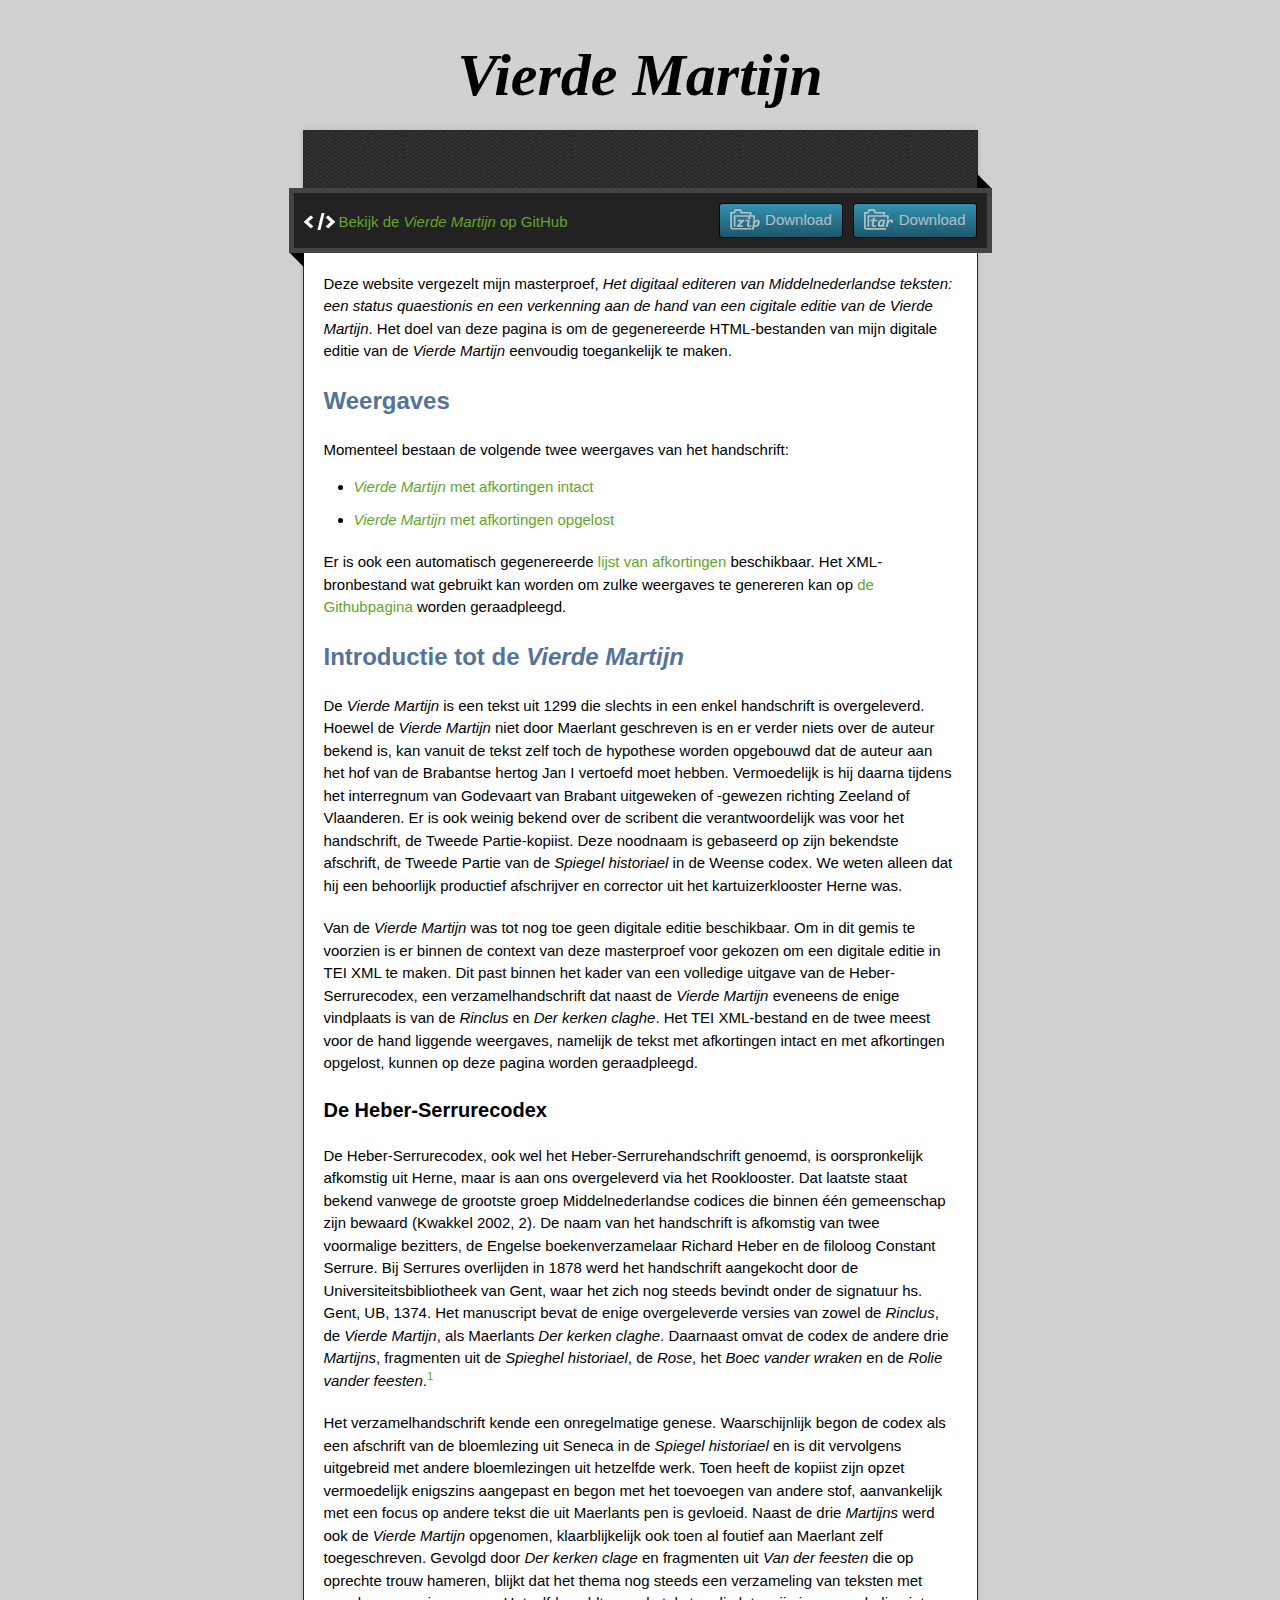
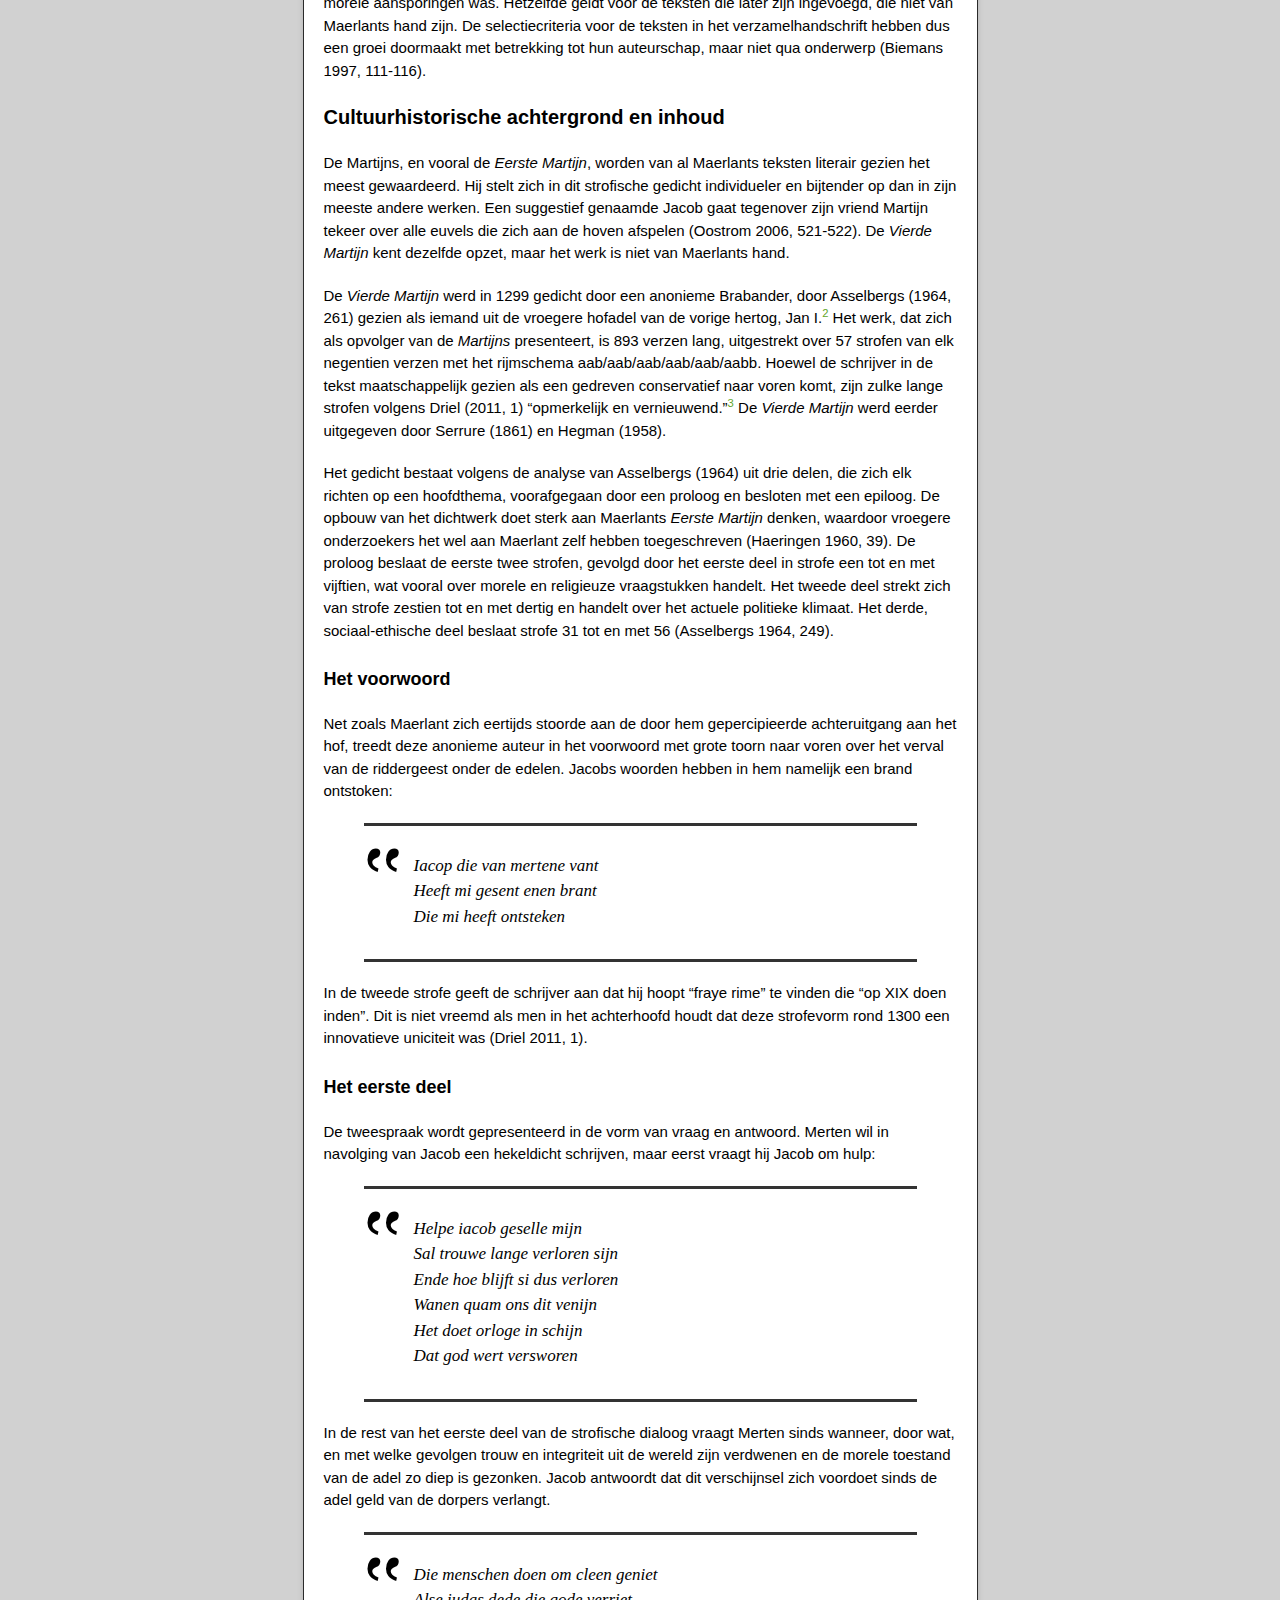
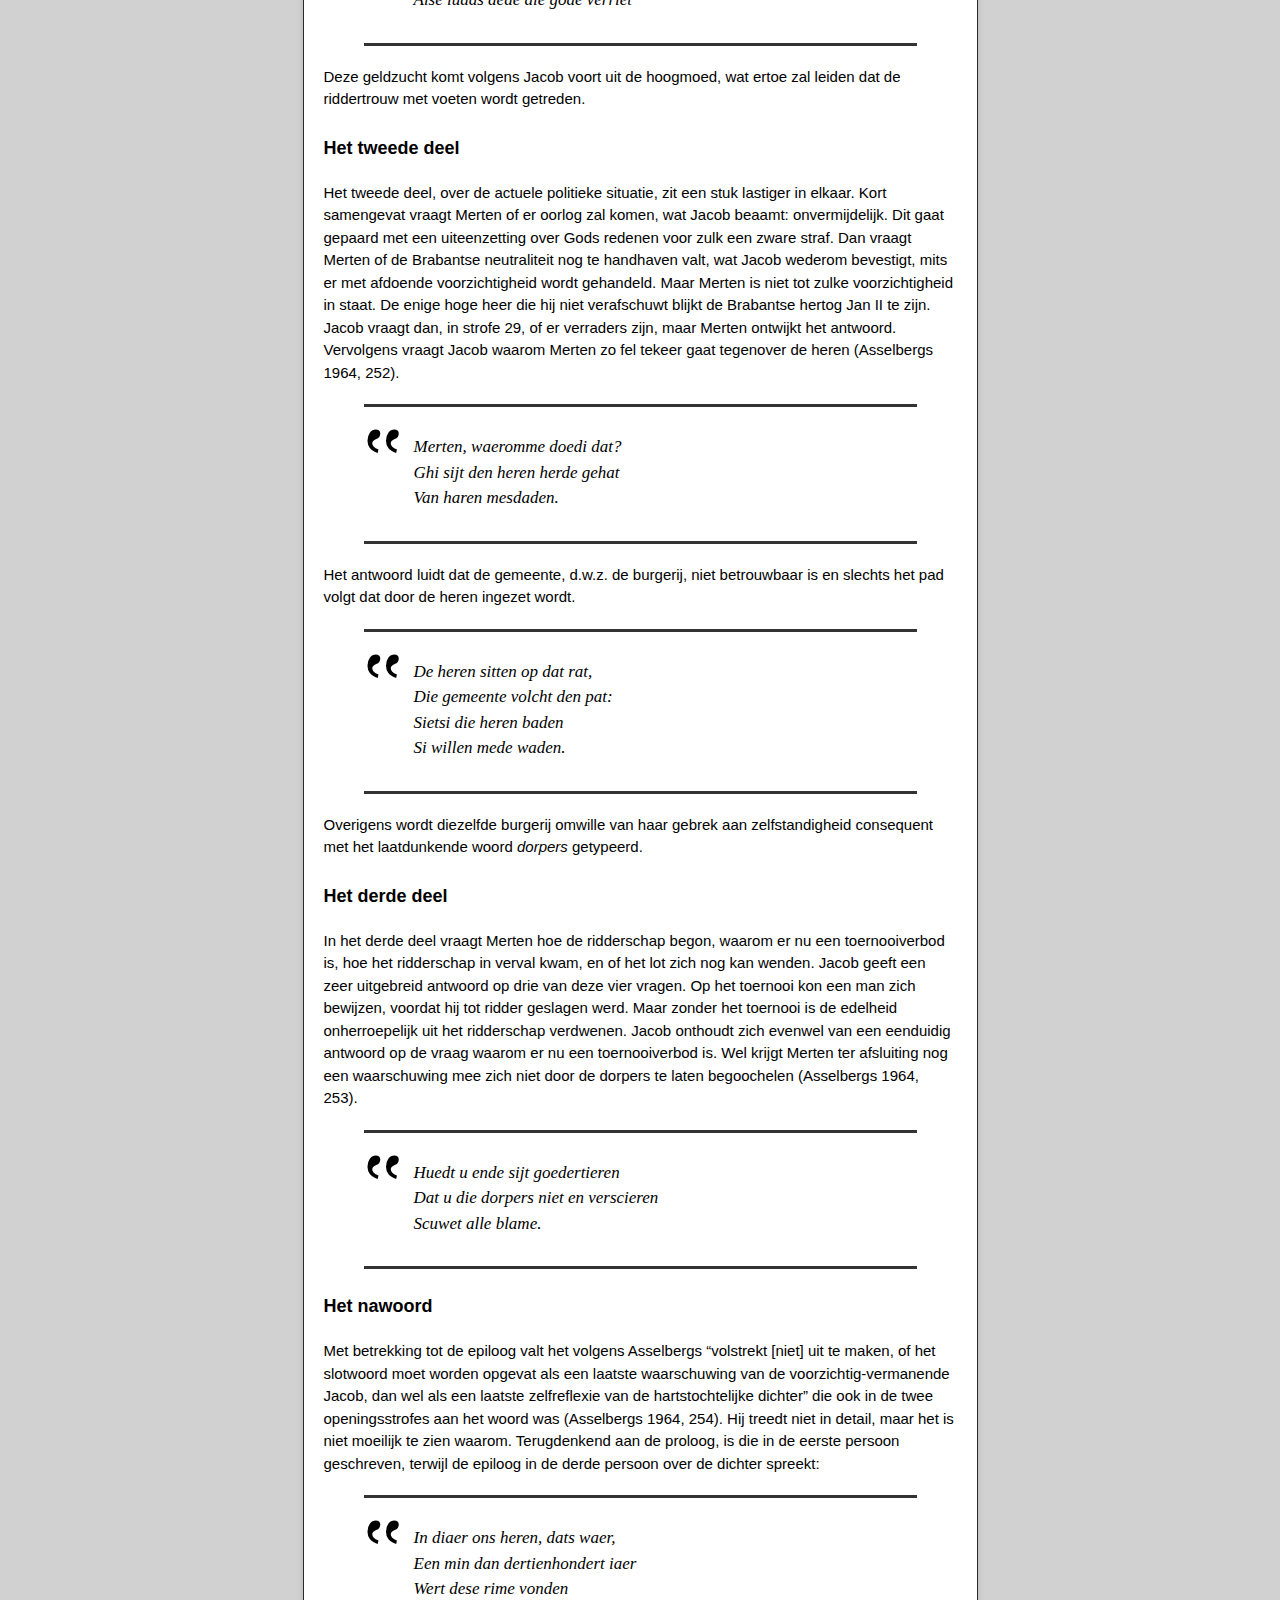
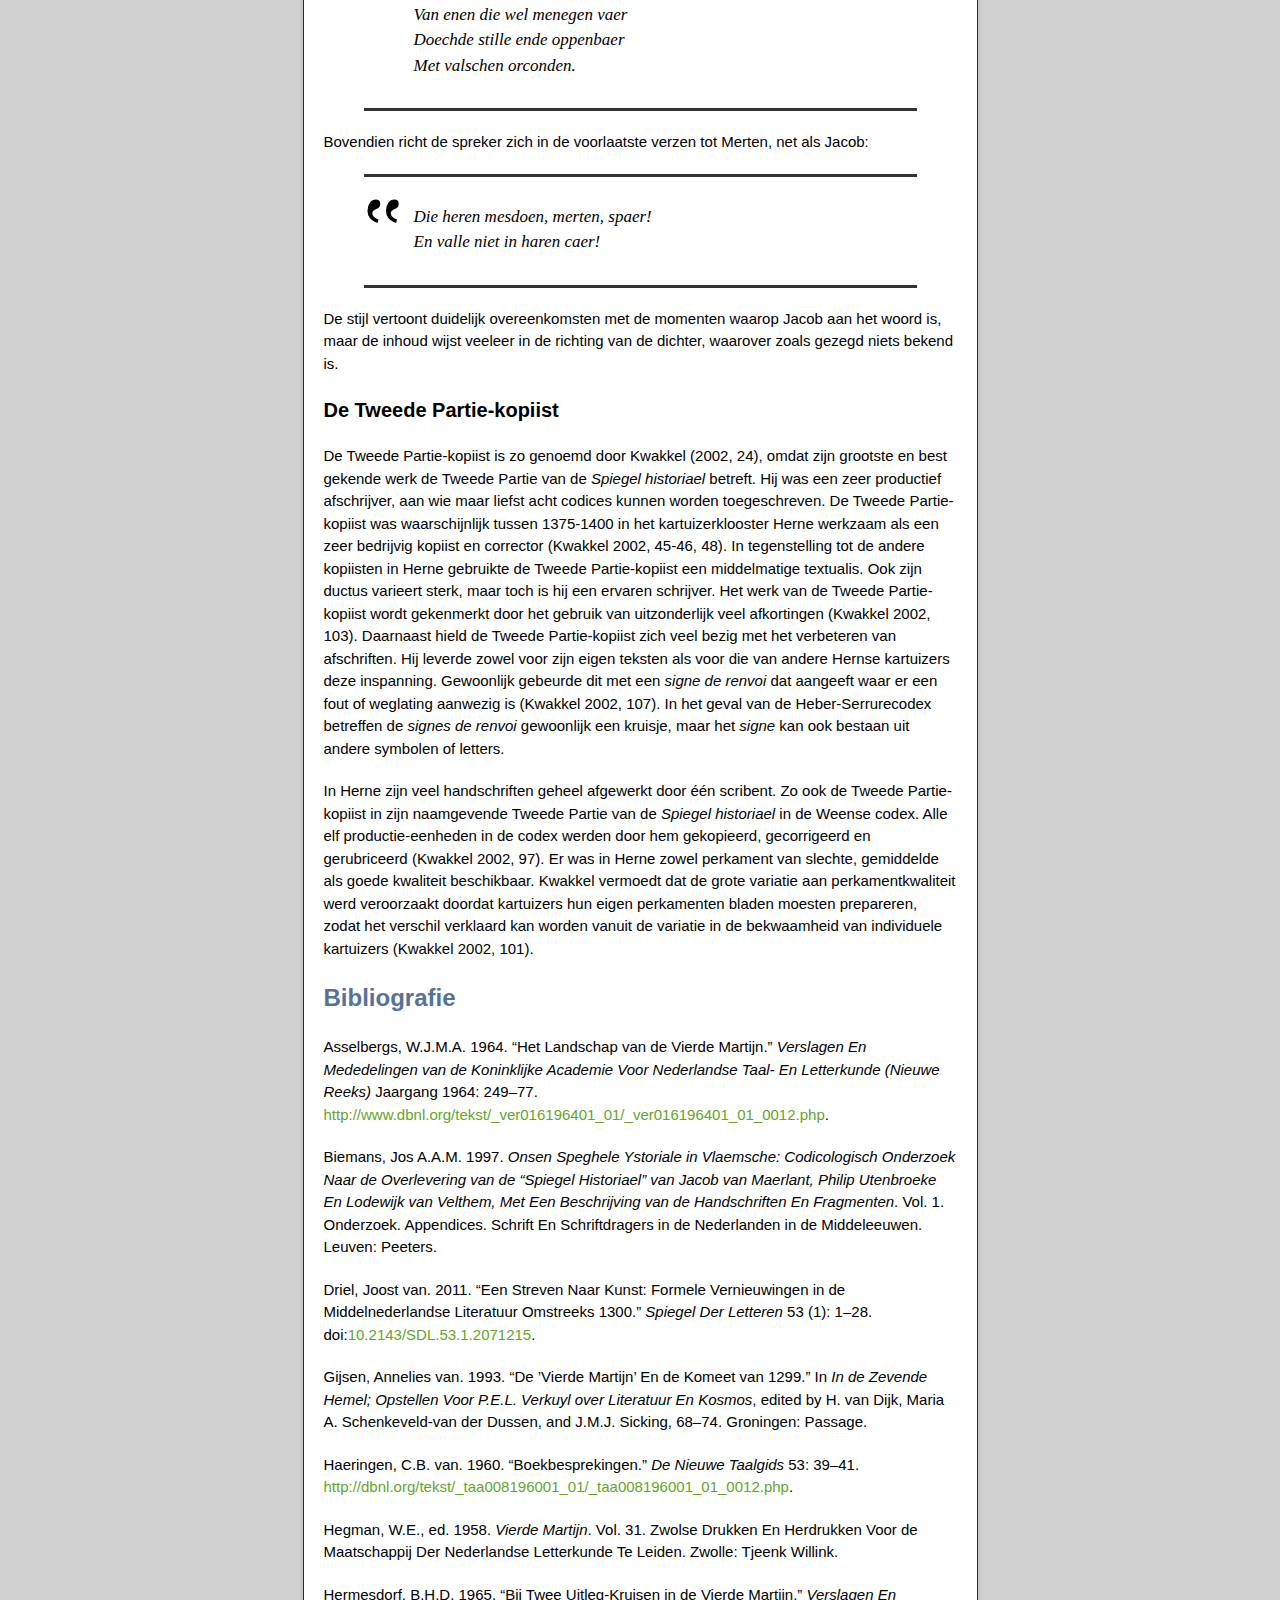
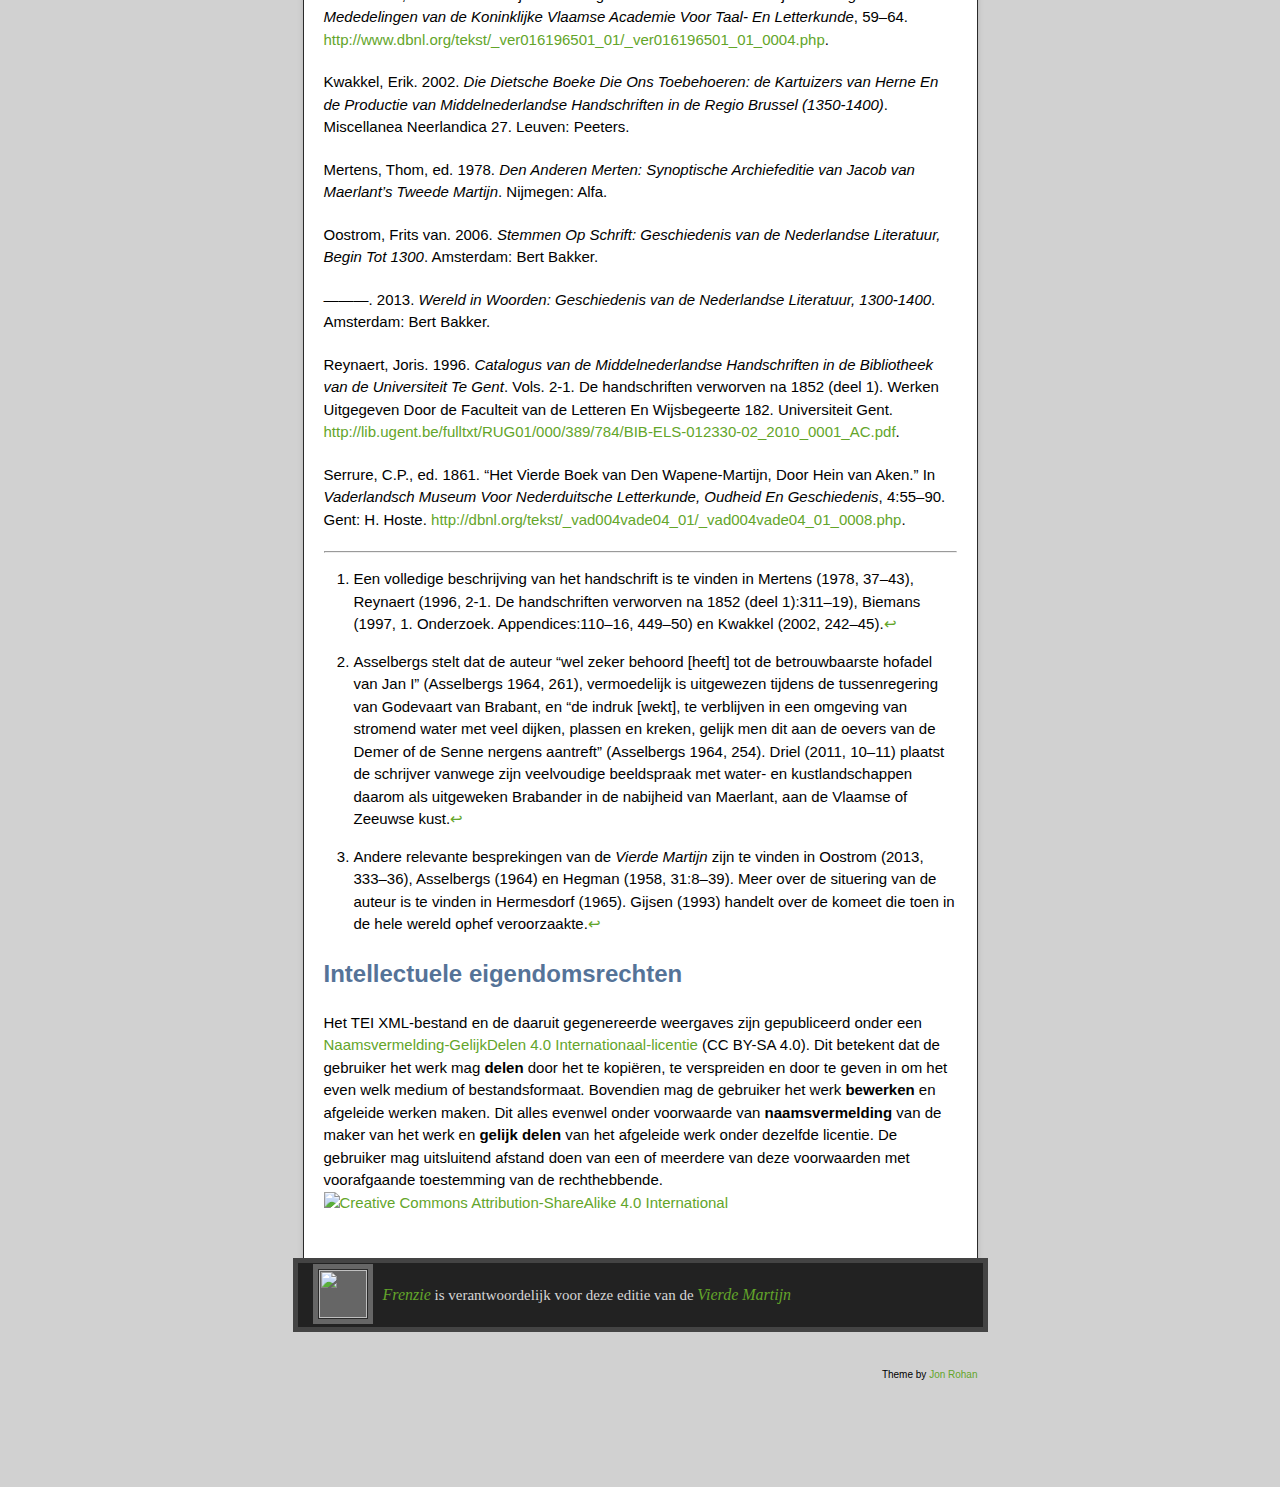
==== commit 6ad917df: "Typo, hs. schrijft "de"" ====
--- a/index.html
+++ b/index.html
@@ -86,7 +86,7 @@
 </blockquote>
 <p>Het antwoord luidt dat de gemeente, d.w.z. de burgerij, niet betrouwbaar is en slechts het pad volgt dat door de heren ingezet wordt.</p>
 <blockquote>
-<p>Die heren sitten op dat rat,<br />Die gemeente volcht den pat:<br />Sietsi die heren baden<br />Si willen mede waden.</p>
+<p>De heren sitten op dat rat,<br />Die gemeente volcht den pat:<br />Sietsi die heren baden<br />Si willen mede waden.</p>
 </blockquote>
 <p>Overigens wordt diezelfde burgerij omwille van haar gebrek aan zelfstandigheid consequent met het laatdunkende woord <em>dorpers</em> getypeerd.</p>
 <h4 id="het-derde-deel">Het derde deel</h4>
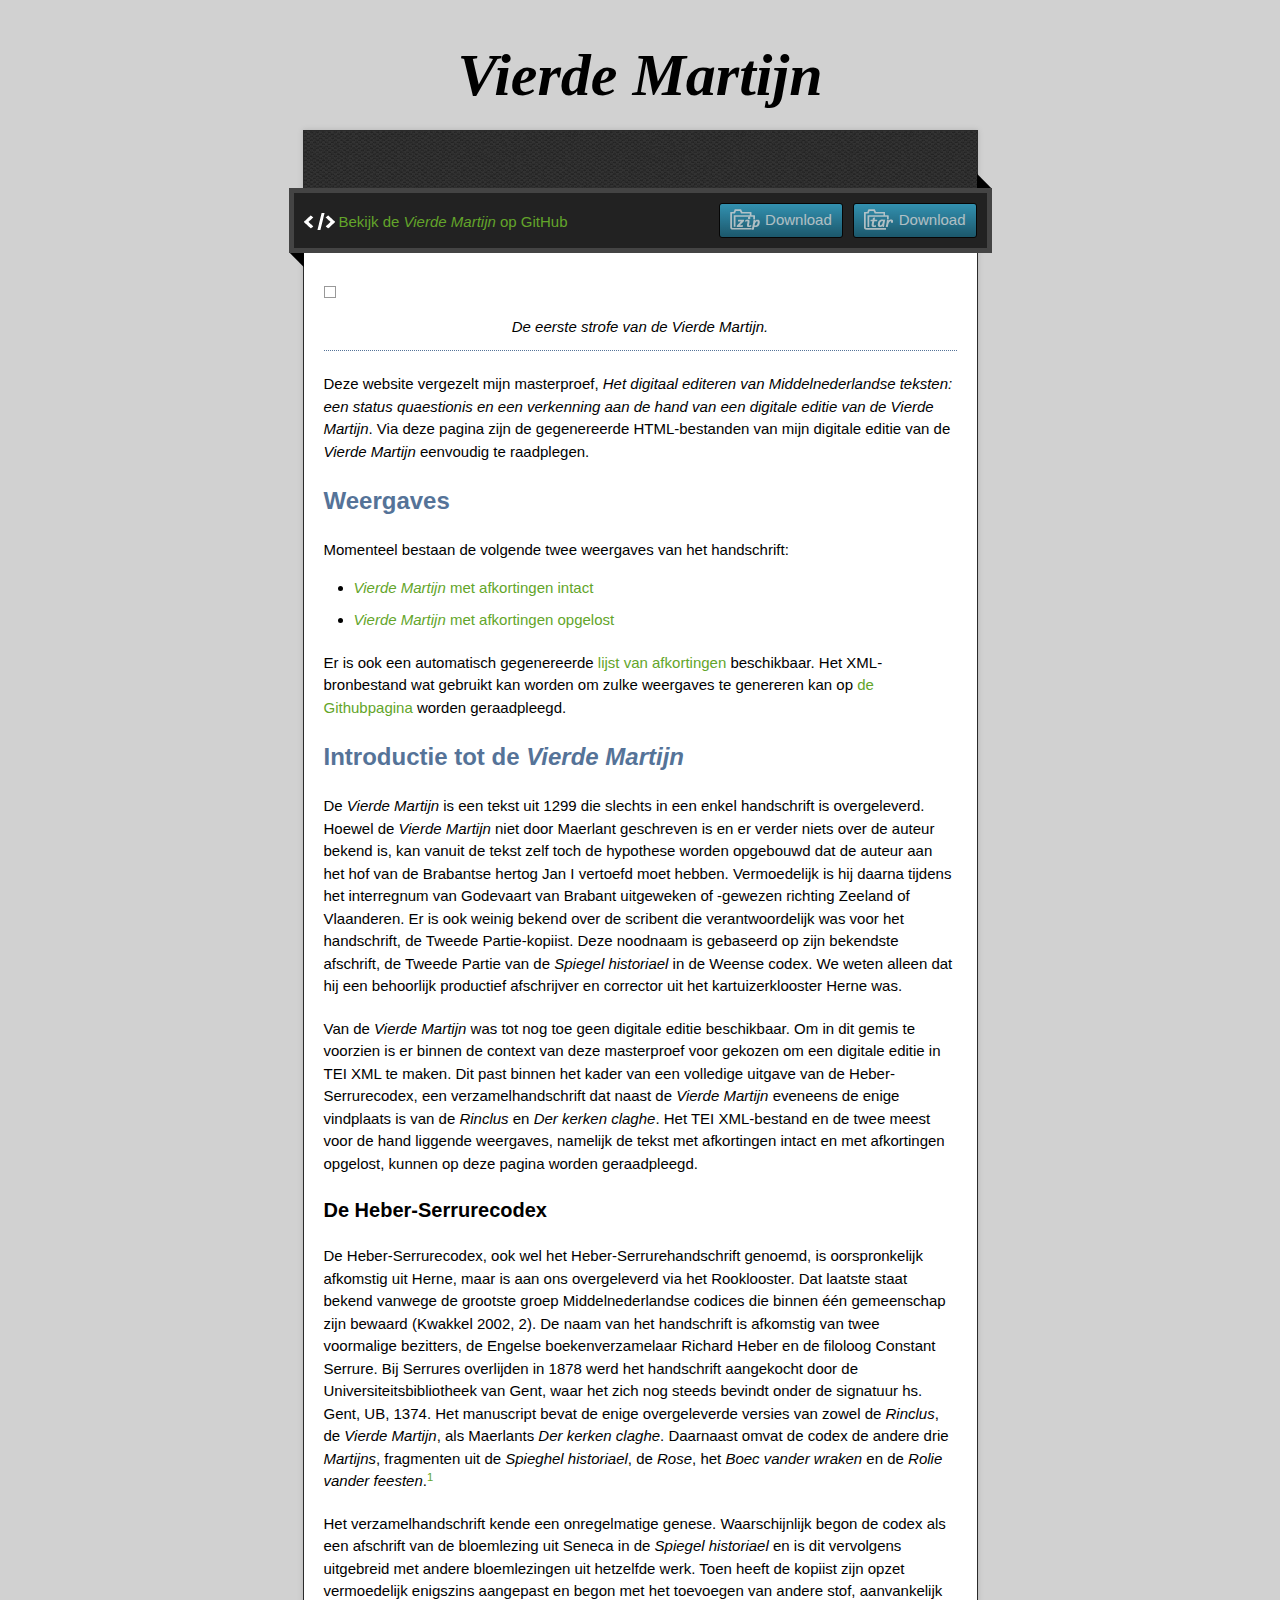
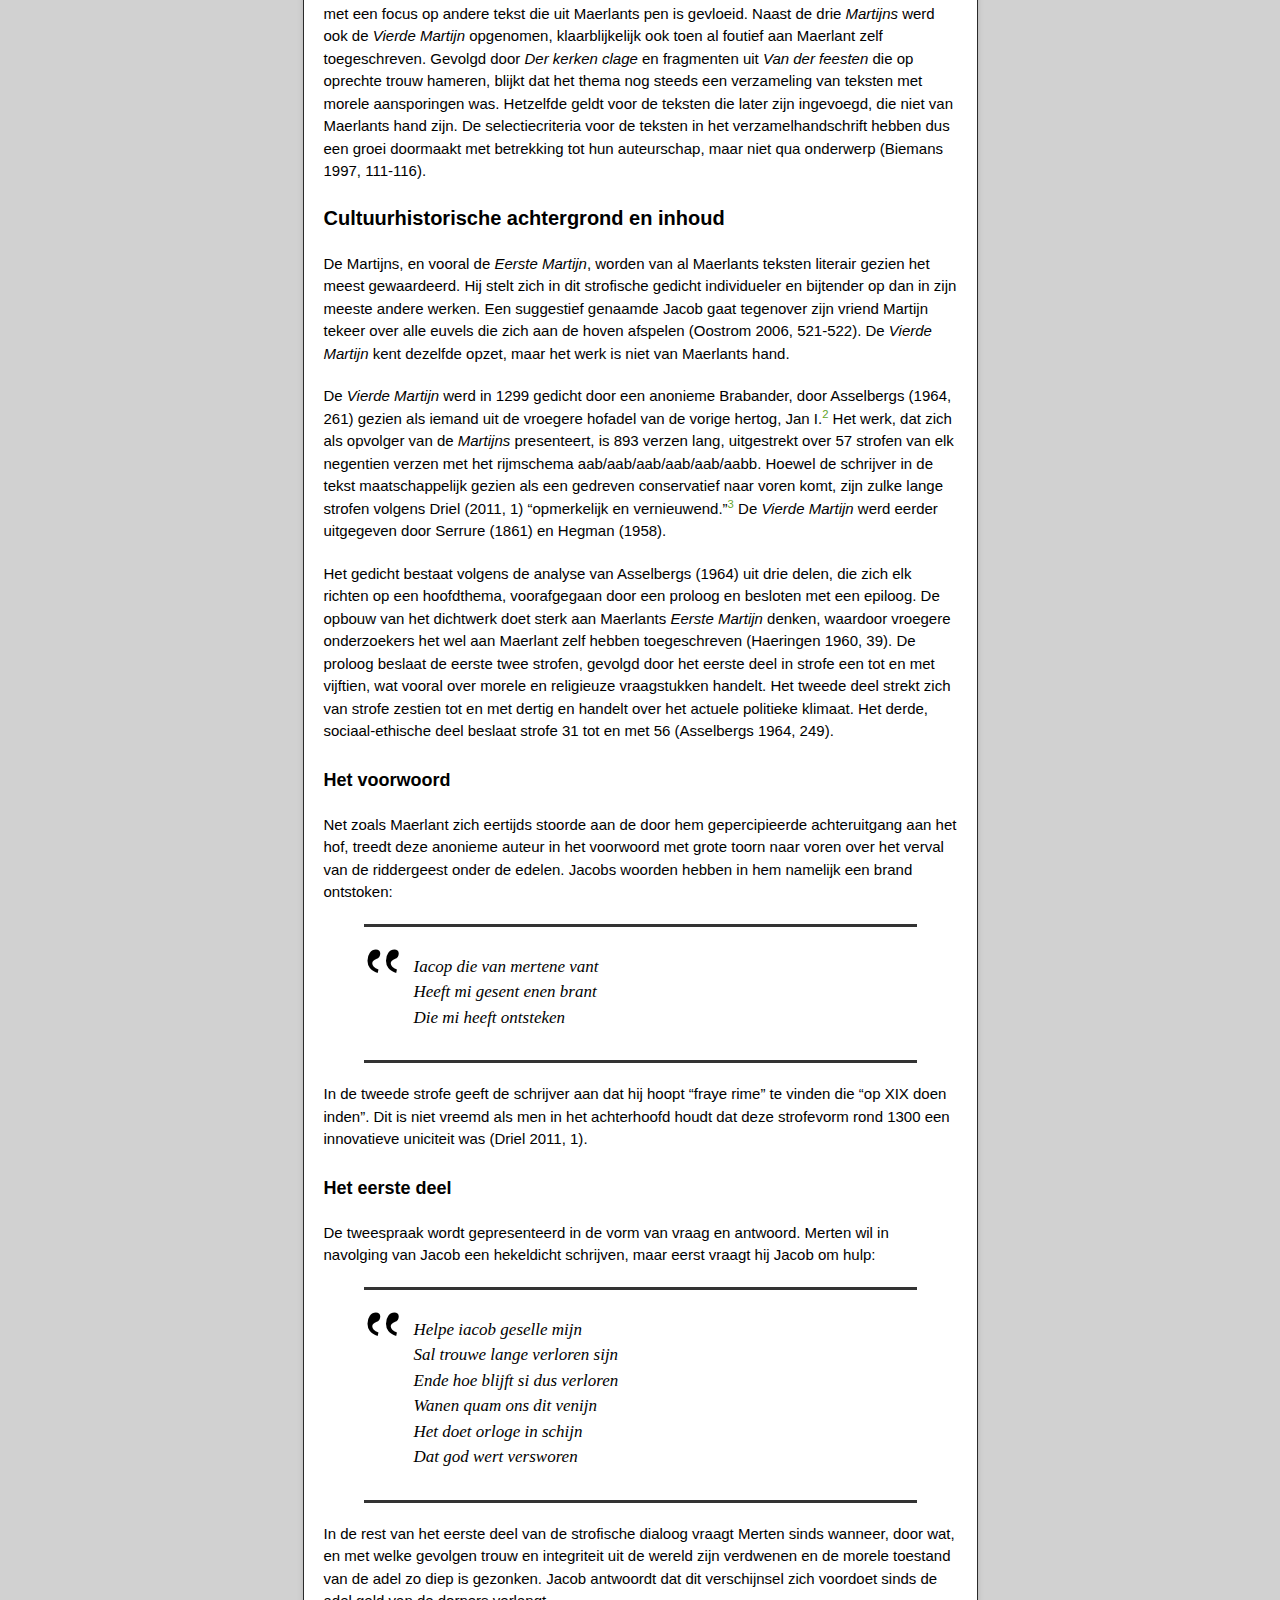
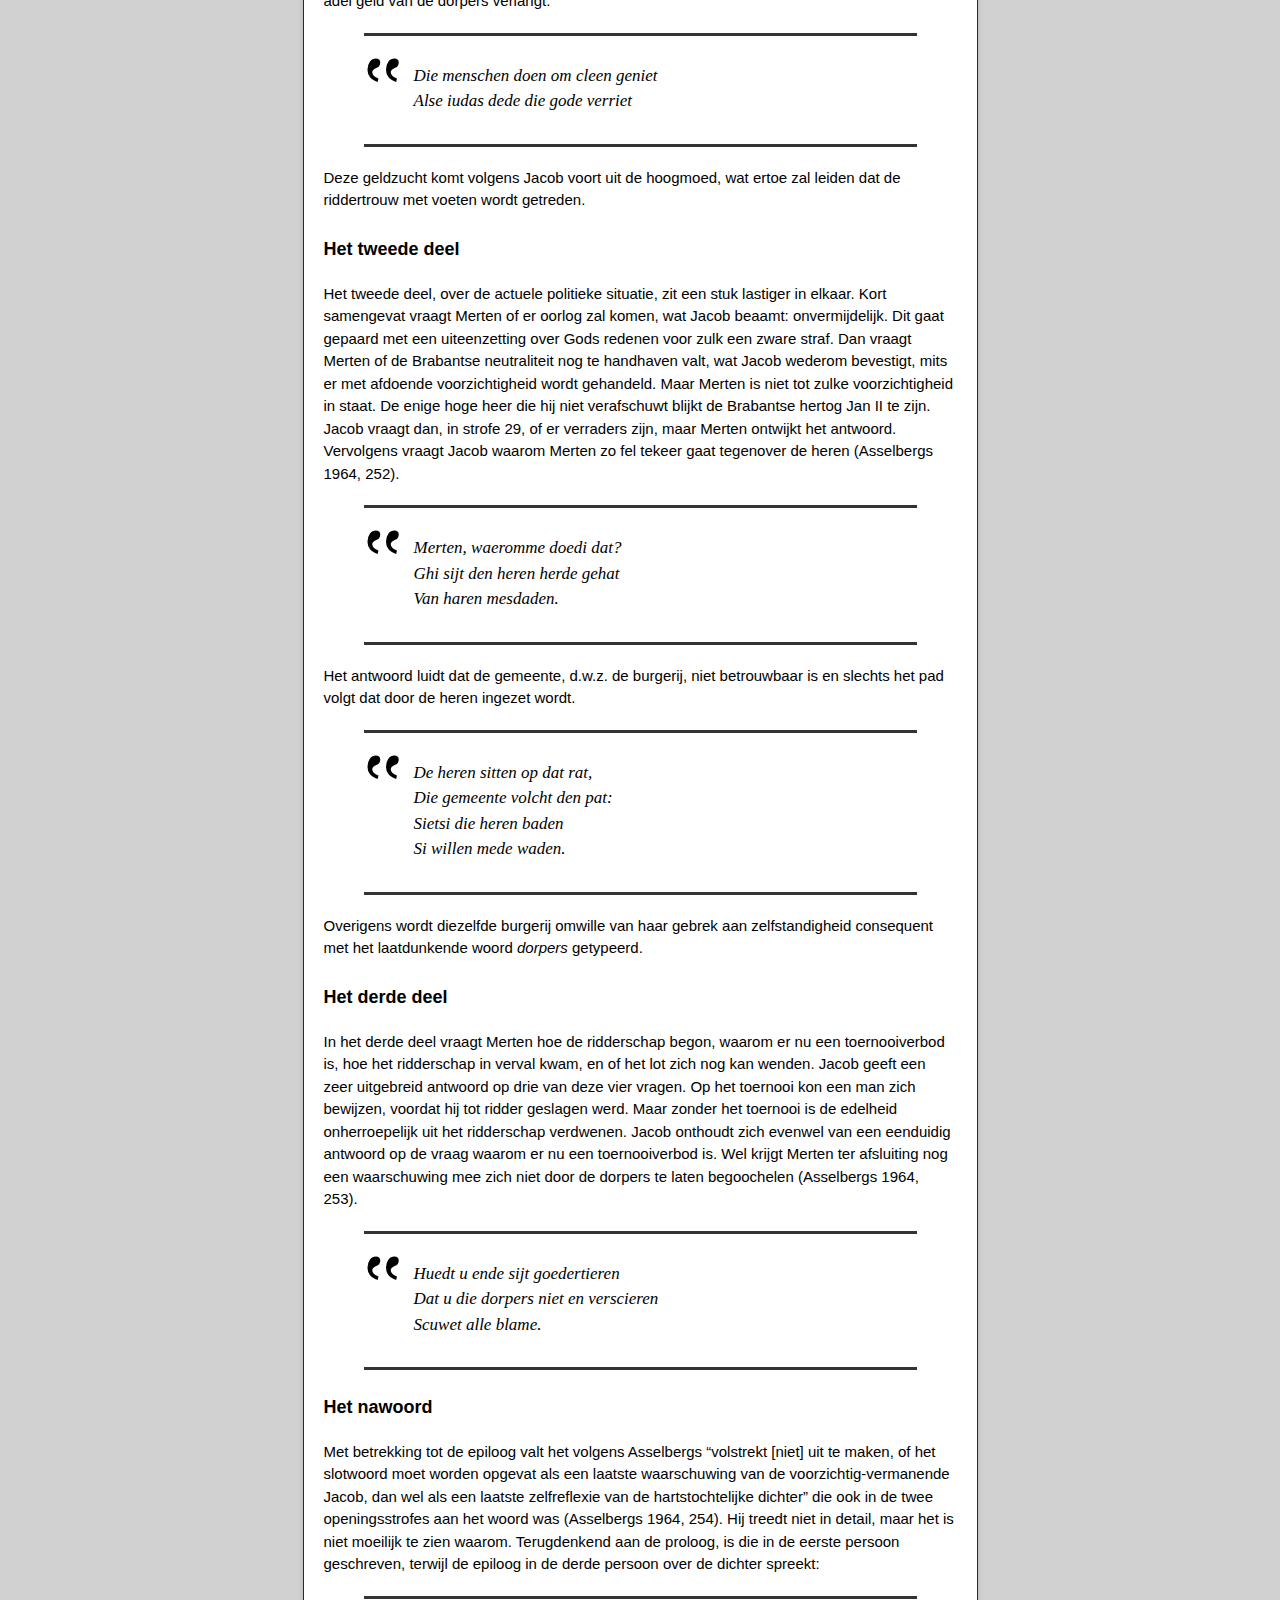
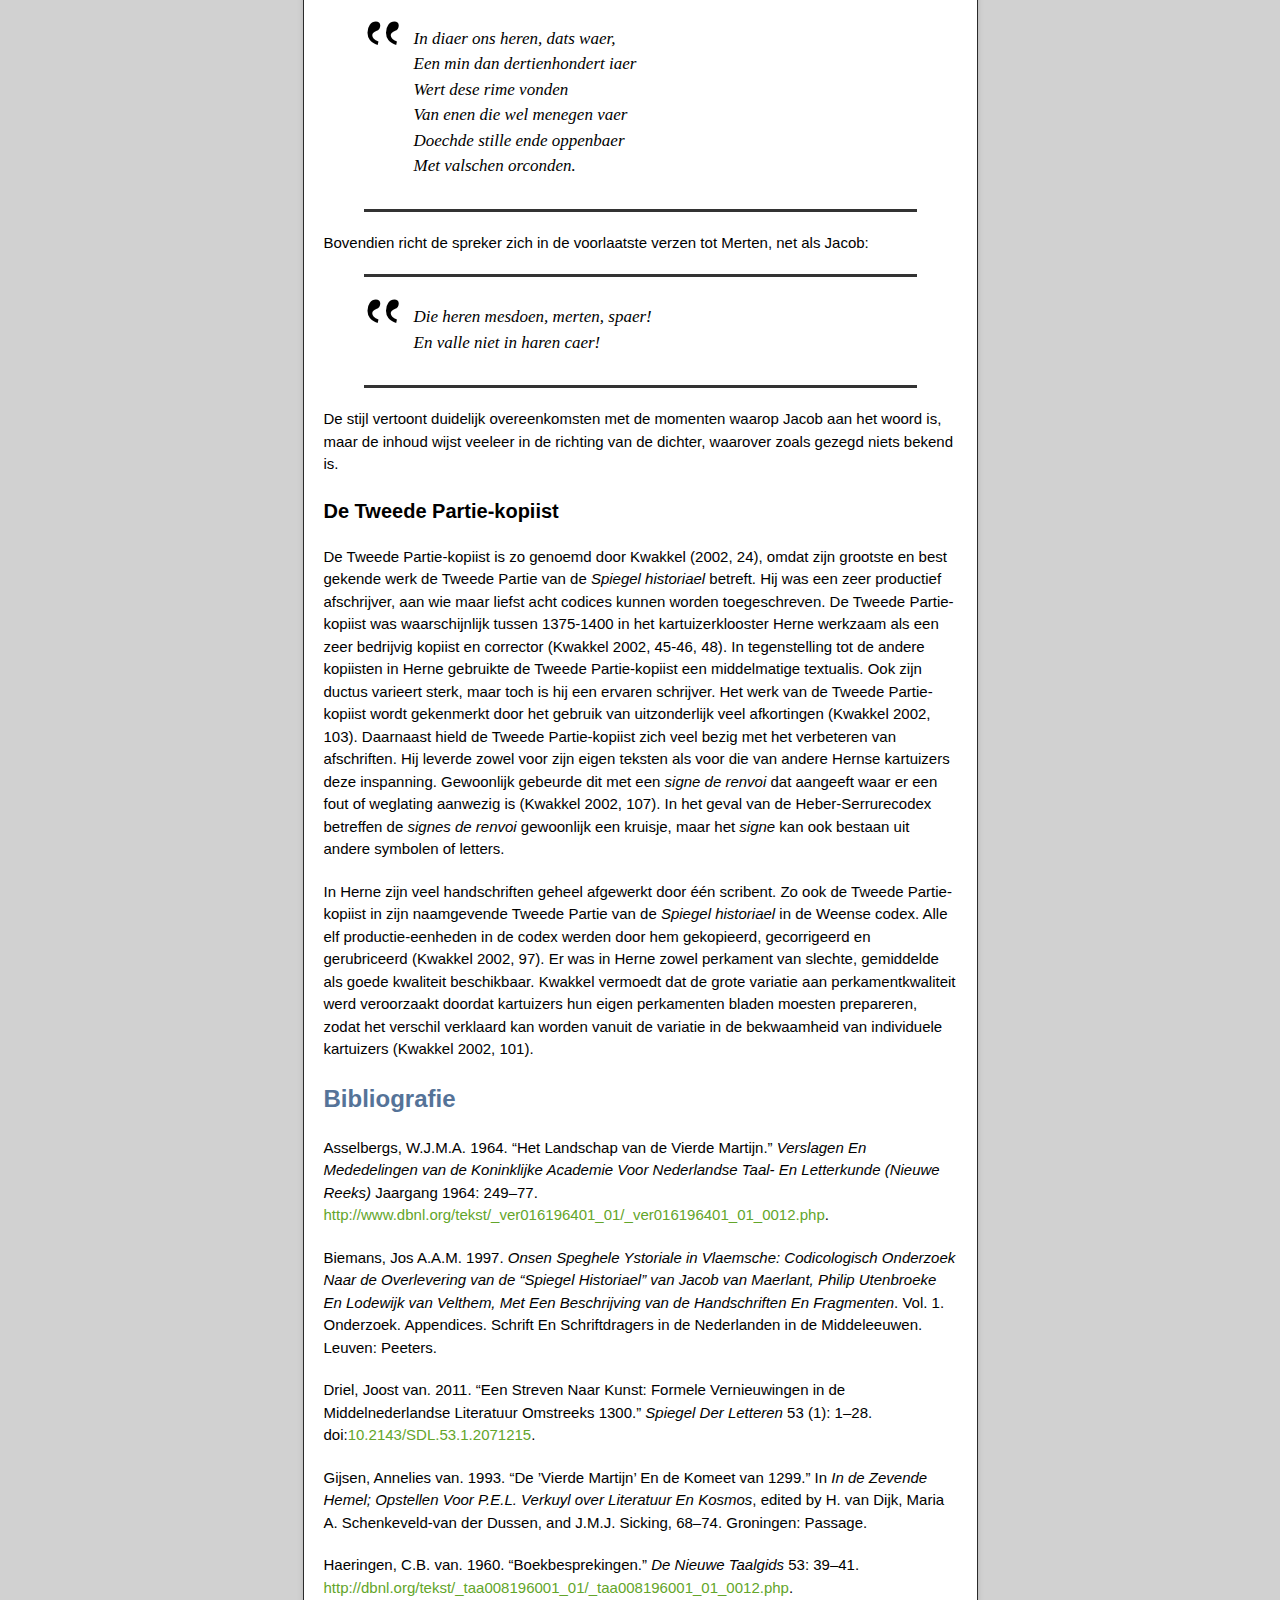
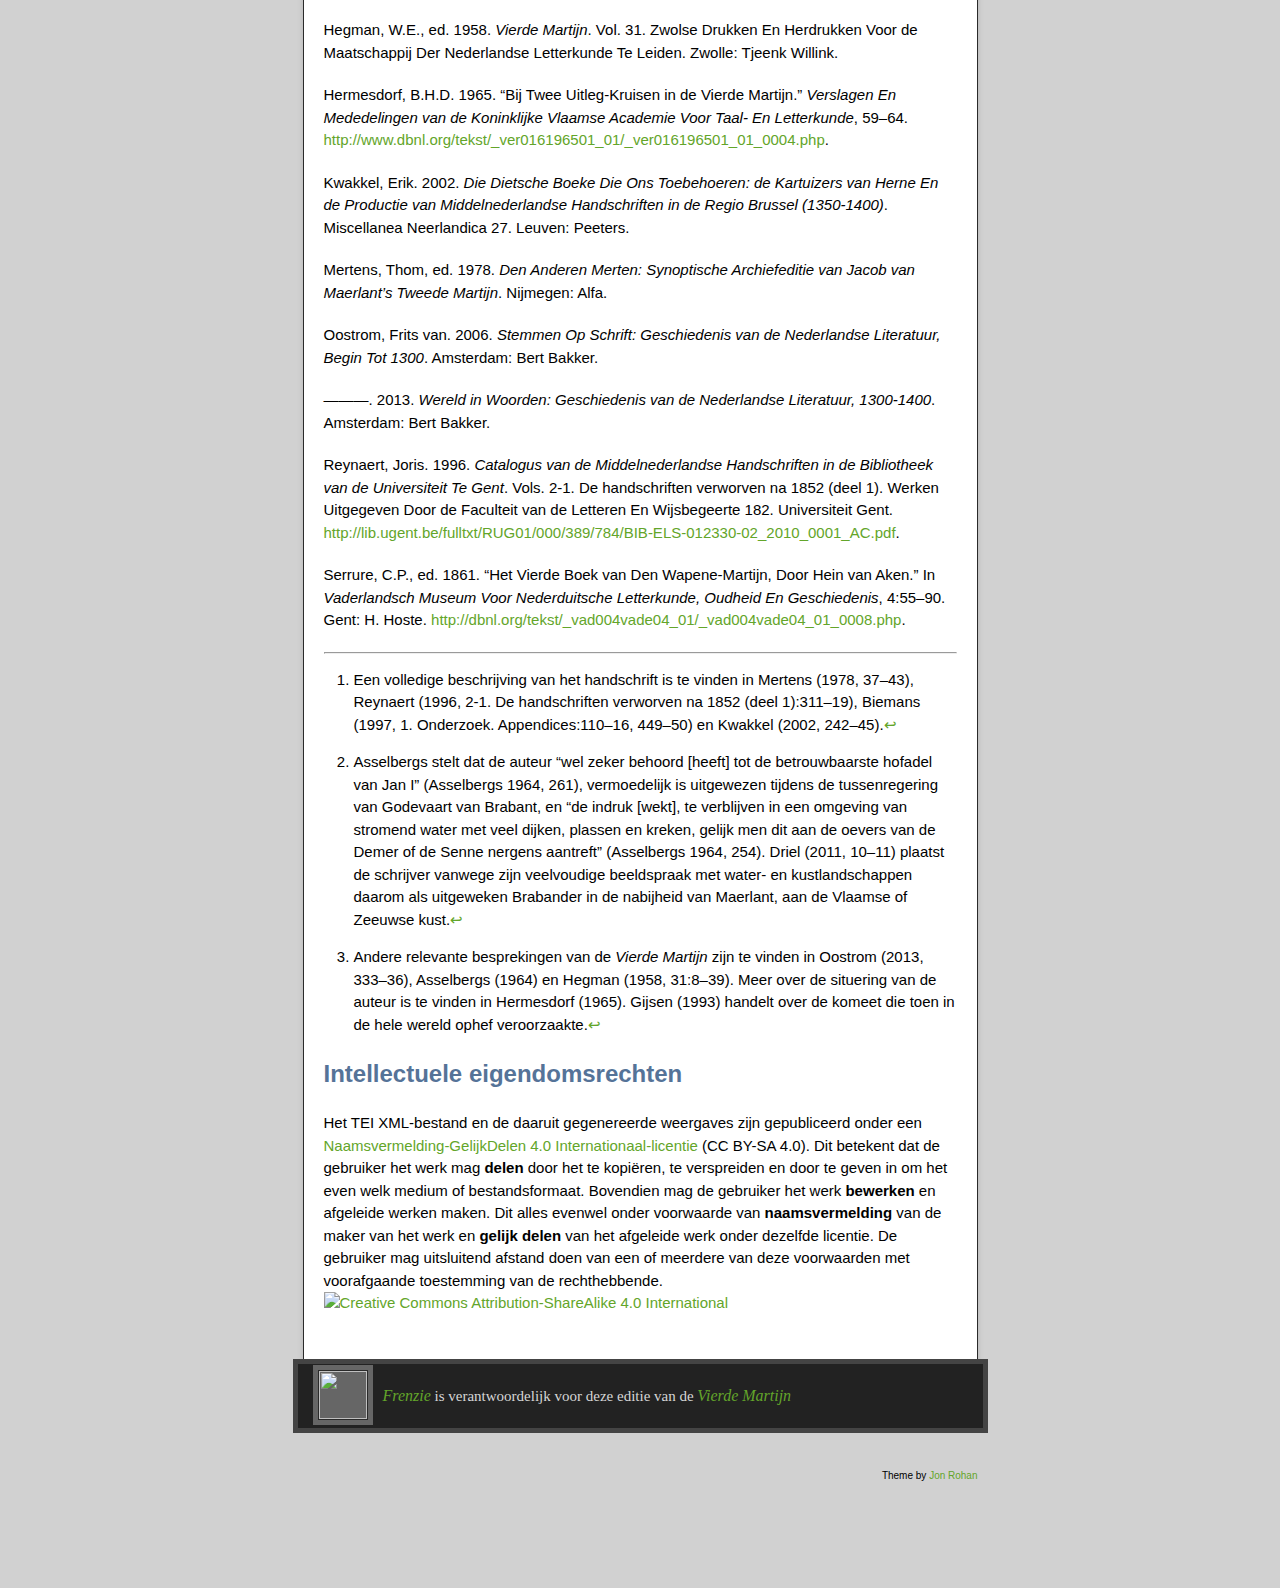
==== commit 3a3e7090: "Illustratie en verbeteringen" ====
--- a/index.html
+++ b/index.html
@@ -39,7 +39,12 @@
         <span class="blc"></span><span class="trc"></span>
         </div>
         <article class="markdown-body">
-<p>Deze website vergezelt mijn masterproef, <cite>Het digitaal editeren van Middelnederlandse teksten: een status quaestionis en een verkenning aan de hand van een cigitale editie van de <cite>Vierde Martijn</cite></cite>. Het doel van deze pagina is om de gegenereerde HTML-bestanden van mijn digitale editie van de <em>Vierde Martijn</em> eenvoudig toegankelijk te maken.</p>
+<figure>
+	<img src="images/119r-eerste-strofe.jpg" alt="">
+	<figcaption>De eerste strofe van de <cite>Vierde Martijn</cite>.</figcaption>
+</figure>
+
+<p>Deze website vergezelt mijn masterproef, <cite>Het digitaal editeren van Middelnederlandse teksten: een status quaestionis en een verkenning aan de hand van een digitale editie van de <cite>Vierde Martijn</cite></cite>. Via deze pagina zijn de gegenereerde HTML-bestanden van mijn digitale editie van de <em>Vierde Martijn</em> eenvoudig te raadplegen.</p>
 
 <h2 id="weergaves">Weergaves</h2>
 
--- a/stylesheets/stylesheet.css
+++ b/stylesheets/stylesheet.css
@@ -896,6 +896,29 @@
   content: "‟";
   display: block;
   float: left;
+}
+
+.markdown-body figure {
+	position: relative;
+	margin: 1.5em 0;
+	border-top: 1px dotted #557398;
+	border-bottom: 1px dotted #557398;
+}
+.markdown-body figure:first-child {border-top:none}
+
+.markdown-body figure img {
+	margin: 0.75em auto 0 auto;
+	background: #fff;
+	border: 1px solid #999;
+	padding: 5px;
+}
+
+.markdown-body figcaption {
+	clear: left;
+	margin: 0.75em 0;
+	text-align: center;
+	font-style: italic;
+	line-height: 1.5em;
 }
 
 .markdown-body img {
@@ -963,4 +986,4 @@
 .highlight .vc { color: #008080 } /* Name.Variable.Class */
 .highlight .vg { color: #008080 } /* Name.Variable.Global */
 .highlight .vi { color: #008080 } /* Name.Variable.Instance */
-.highlight .il { color: #009999 } /* Literal.Number.Integer.Long */+.highlight .il { color: #009999 } /* Literal.Number.Integer.Long */
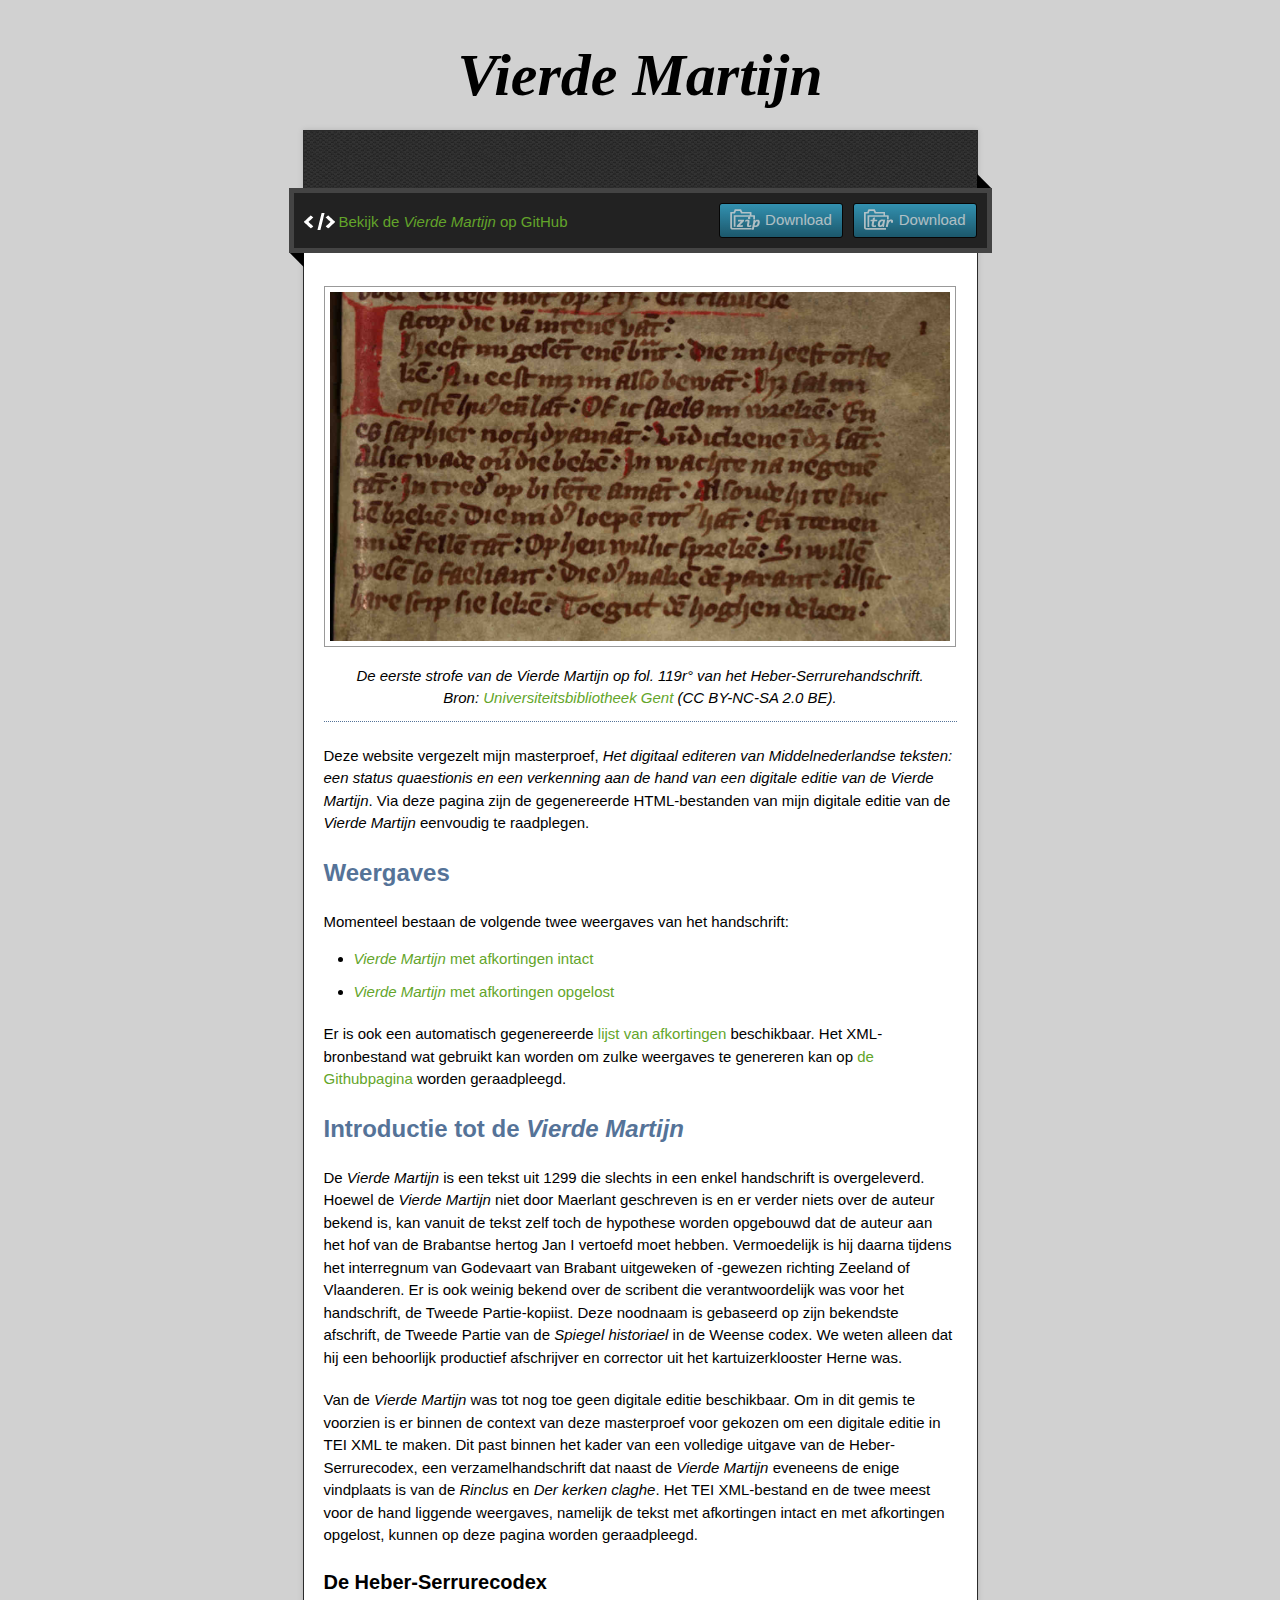
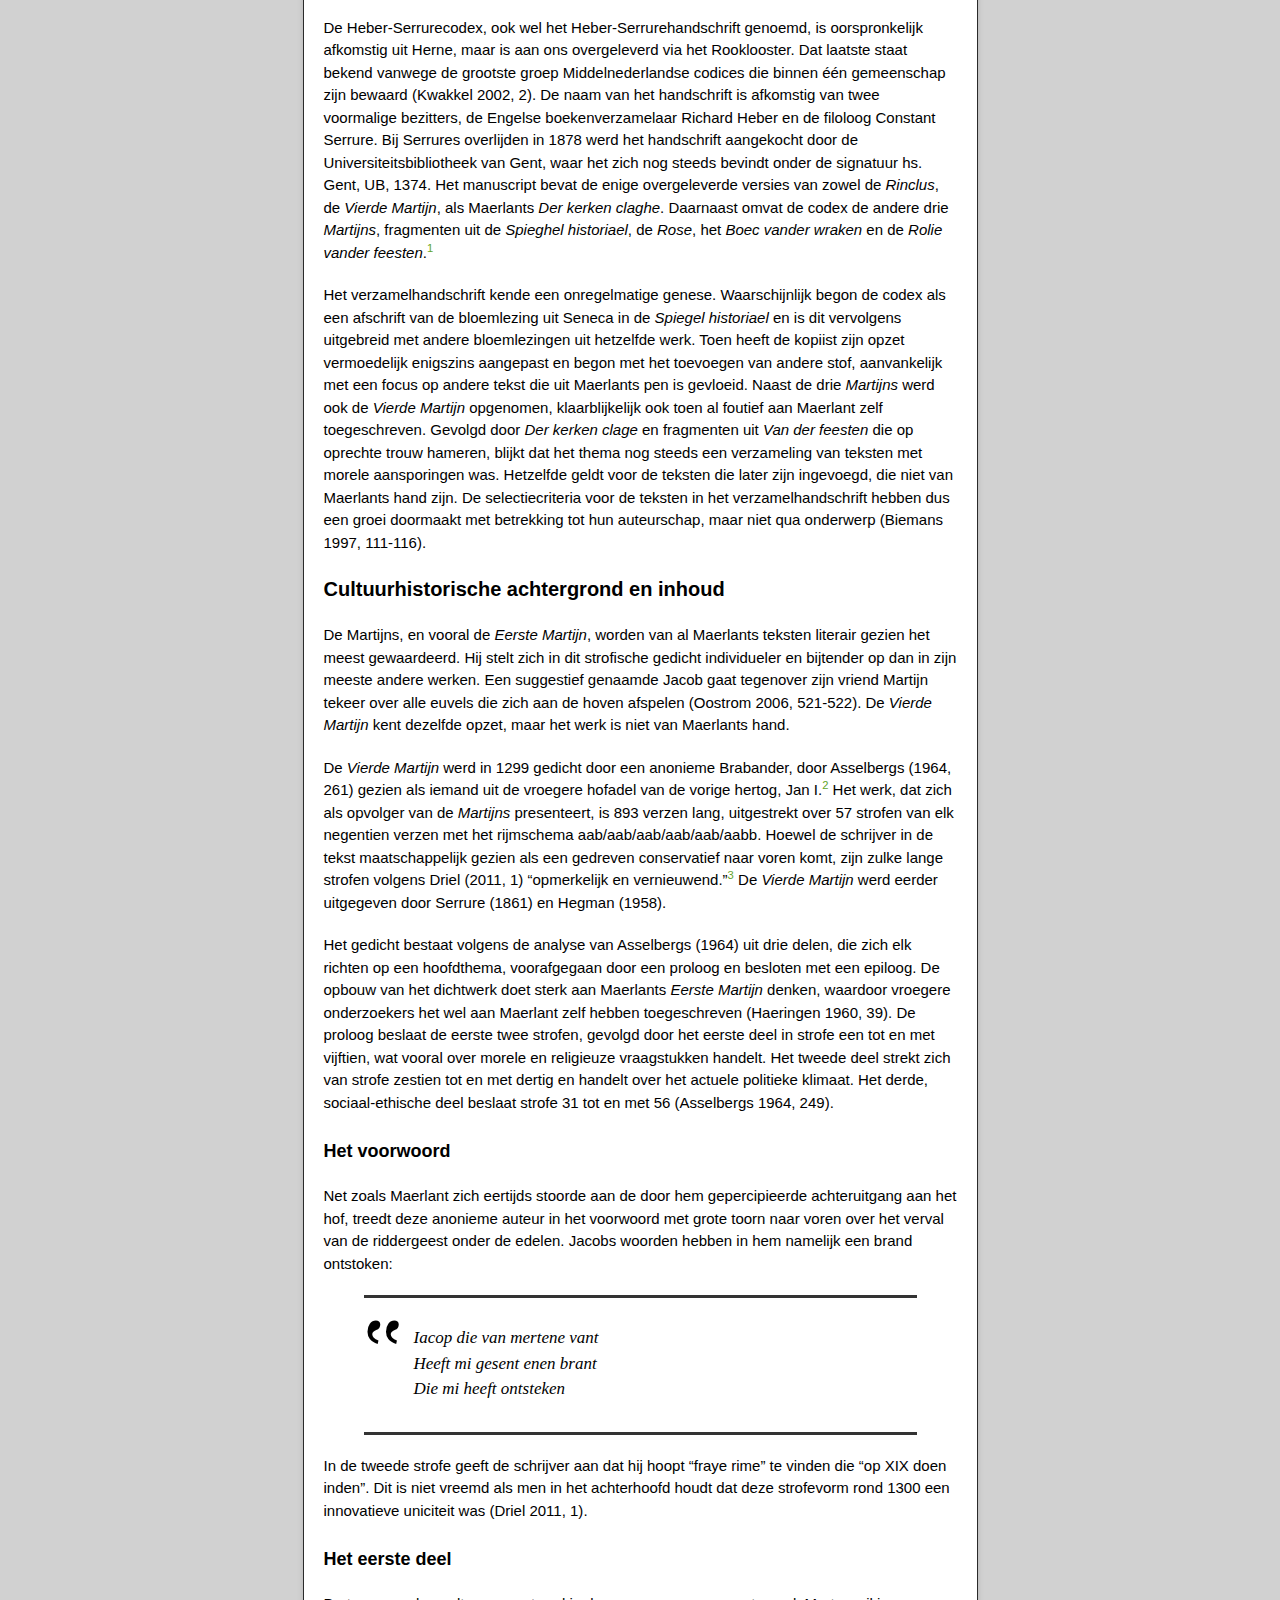
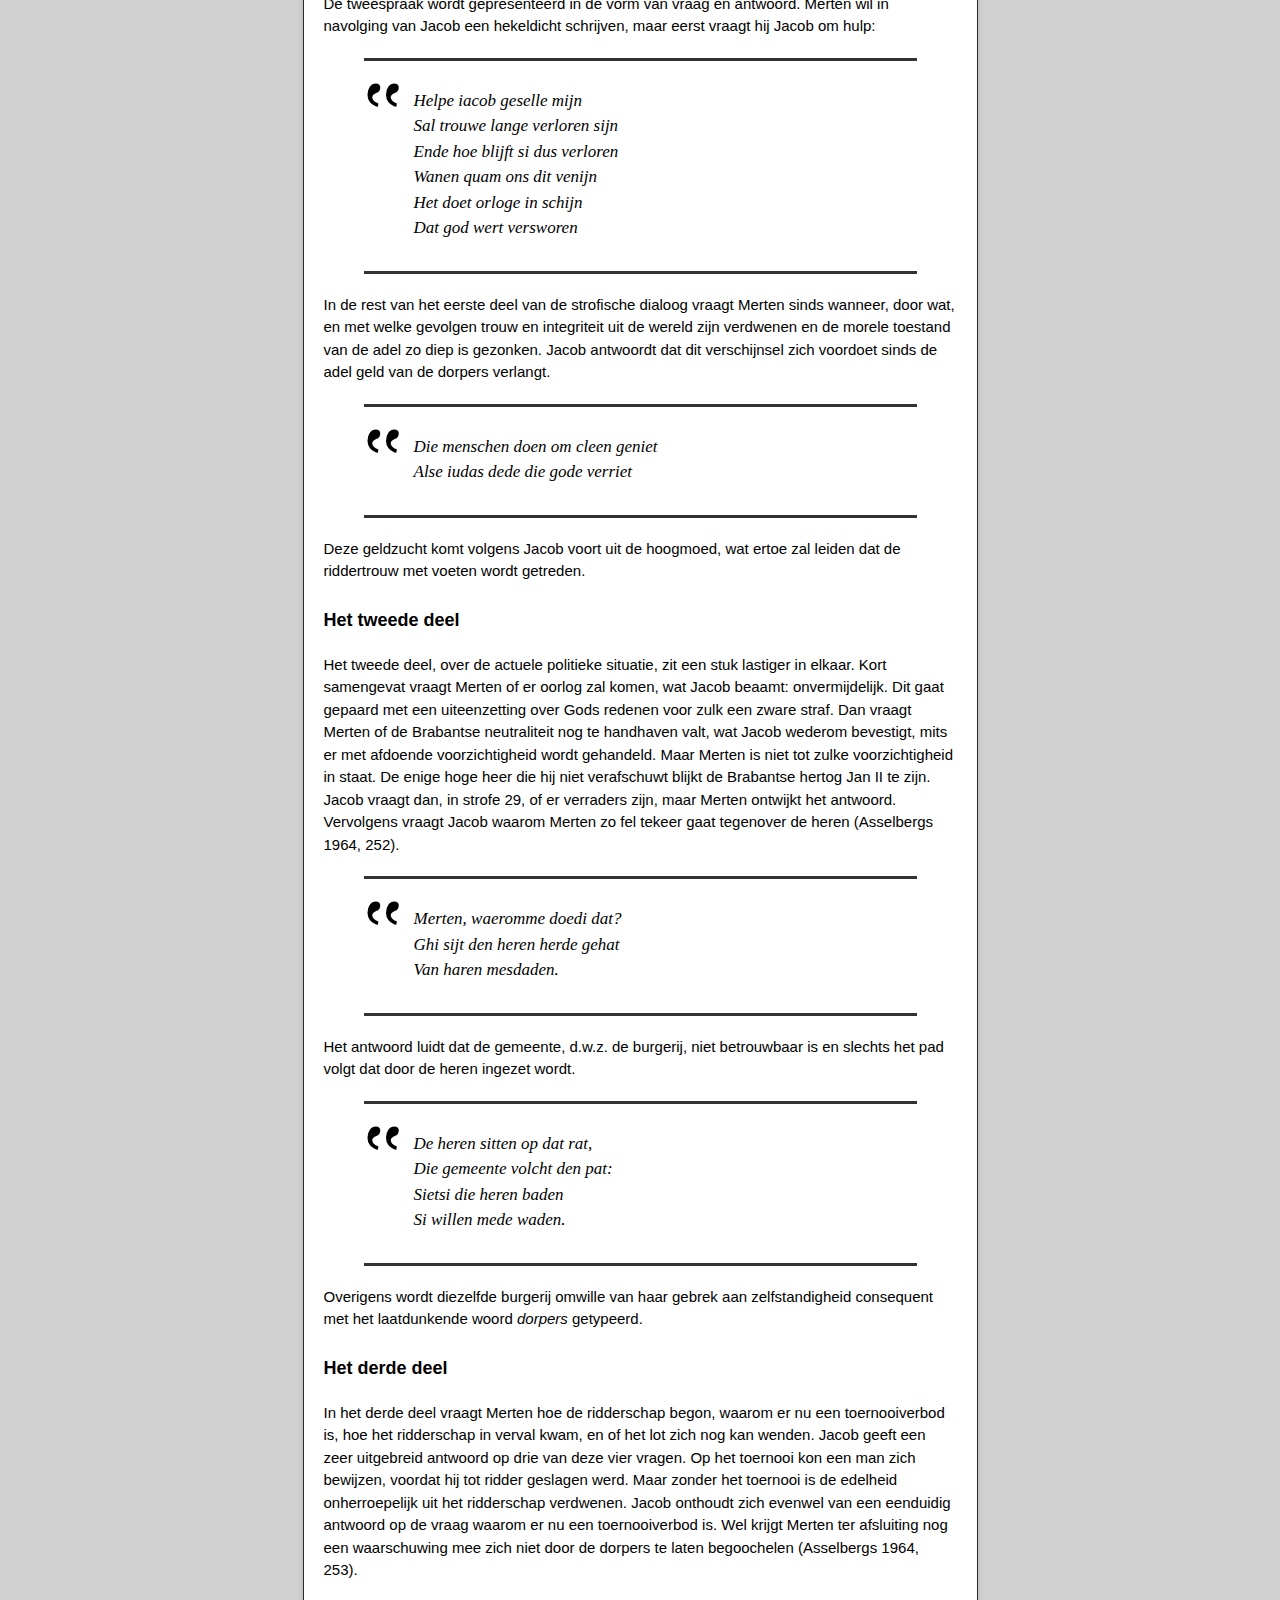
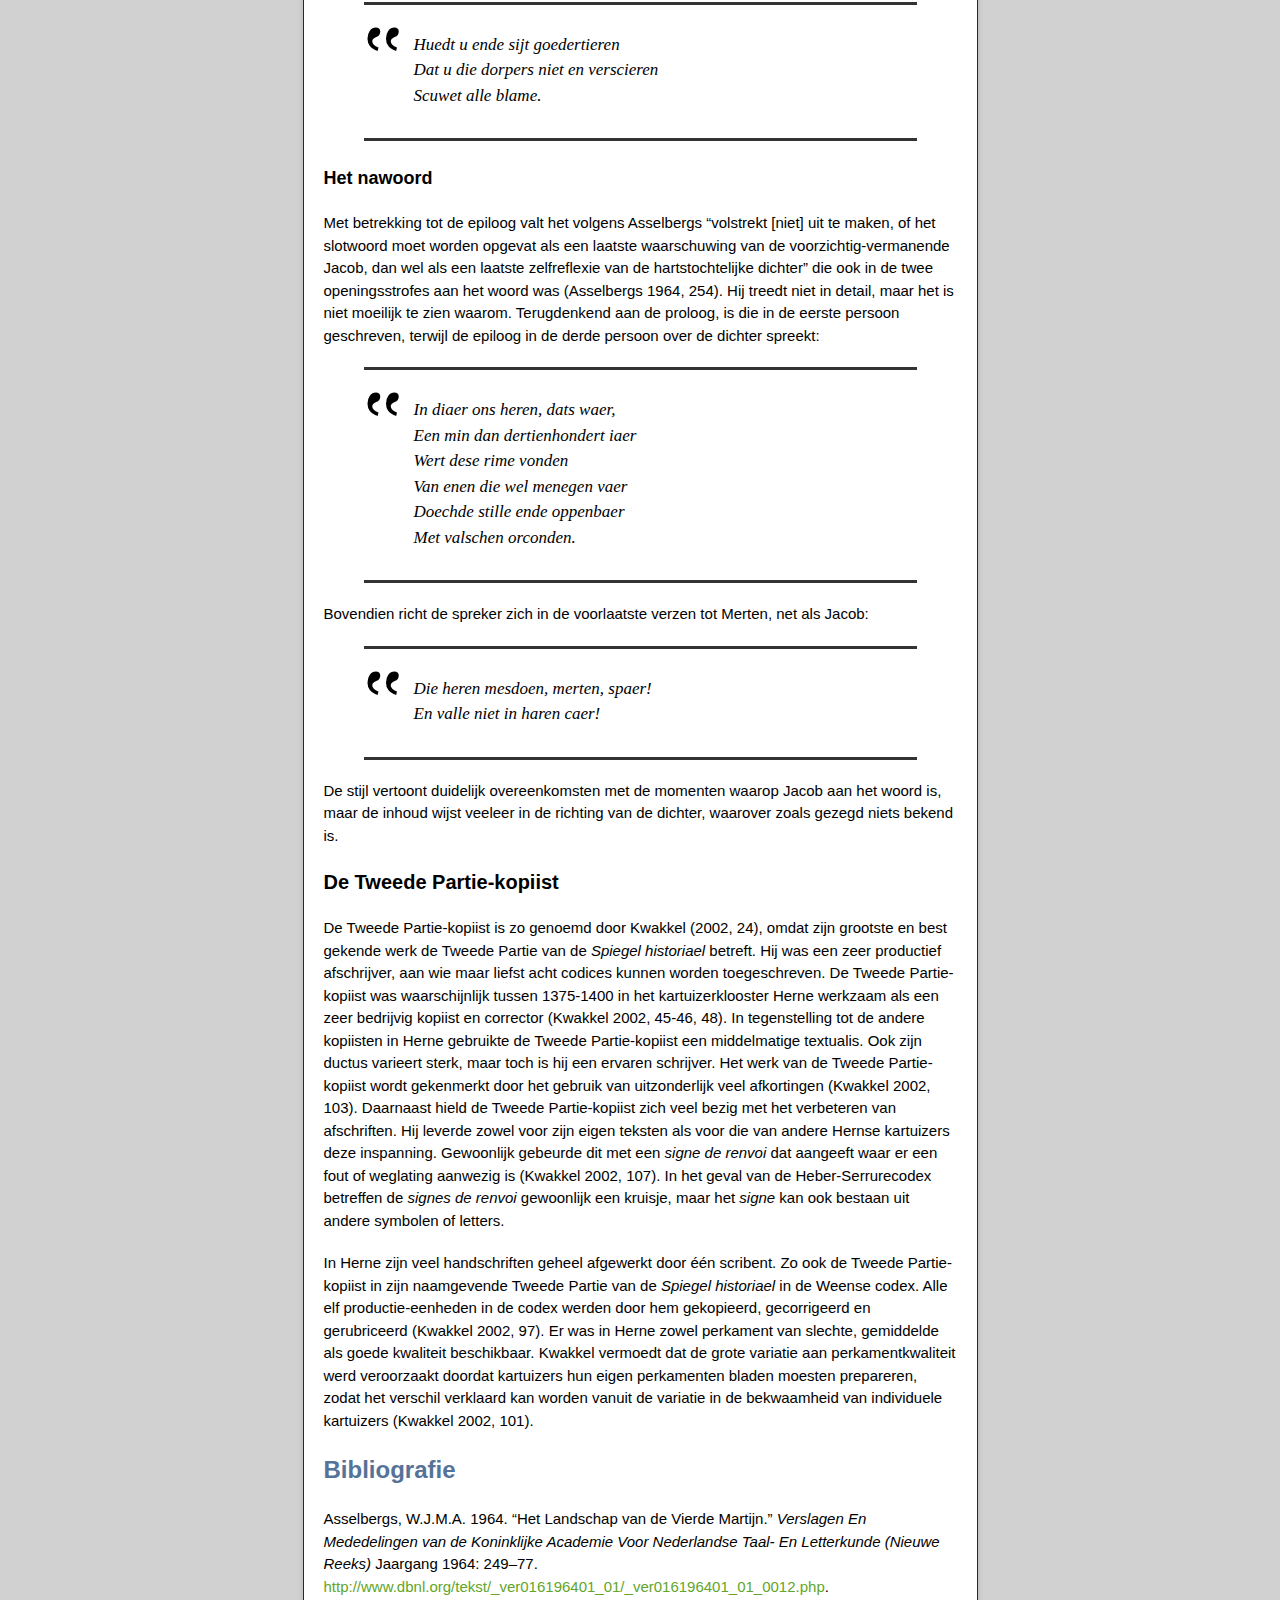
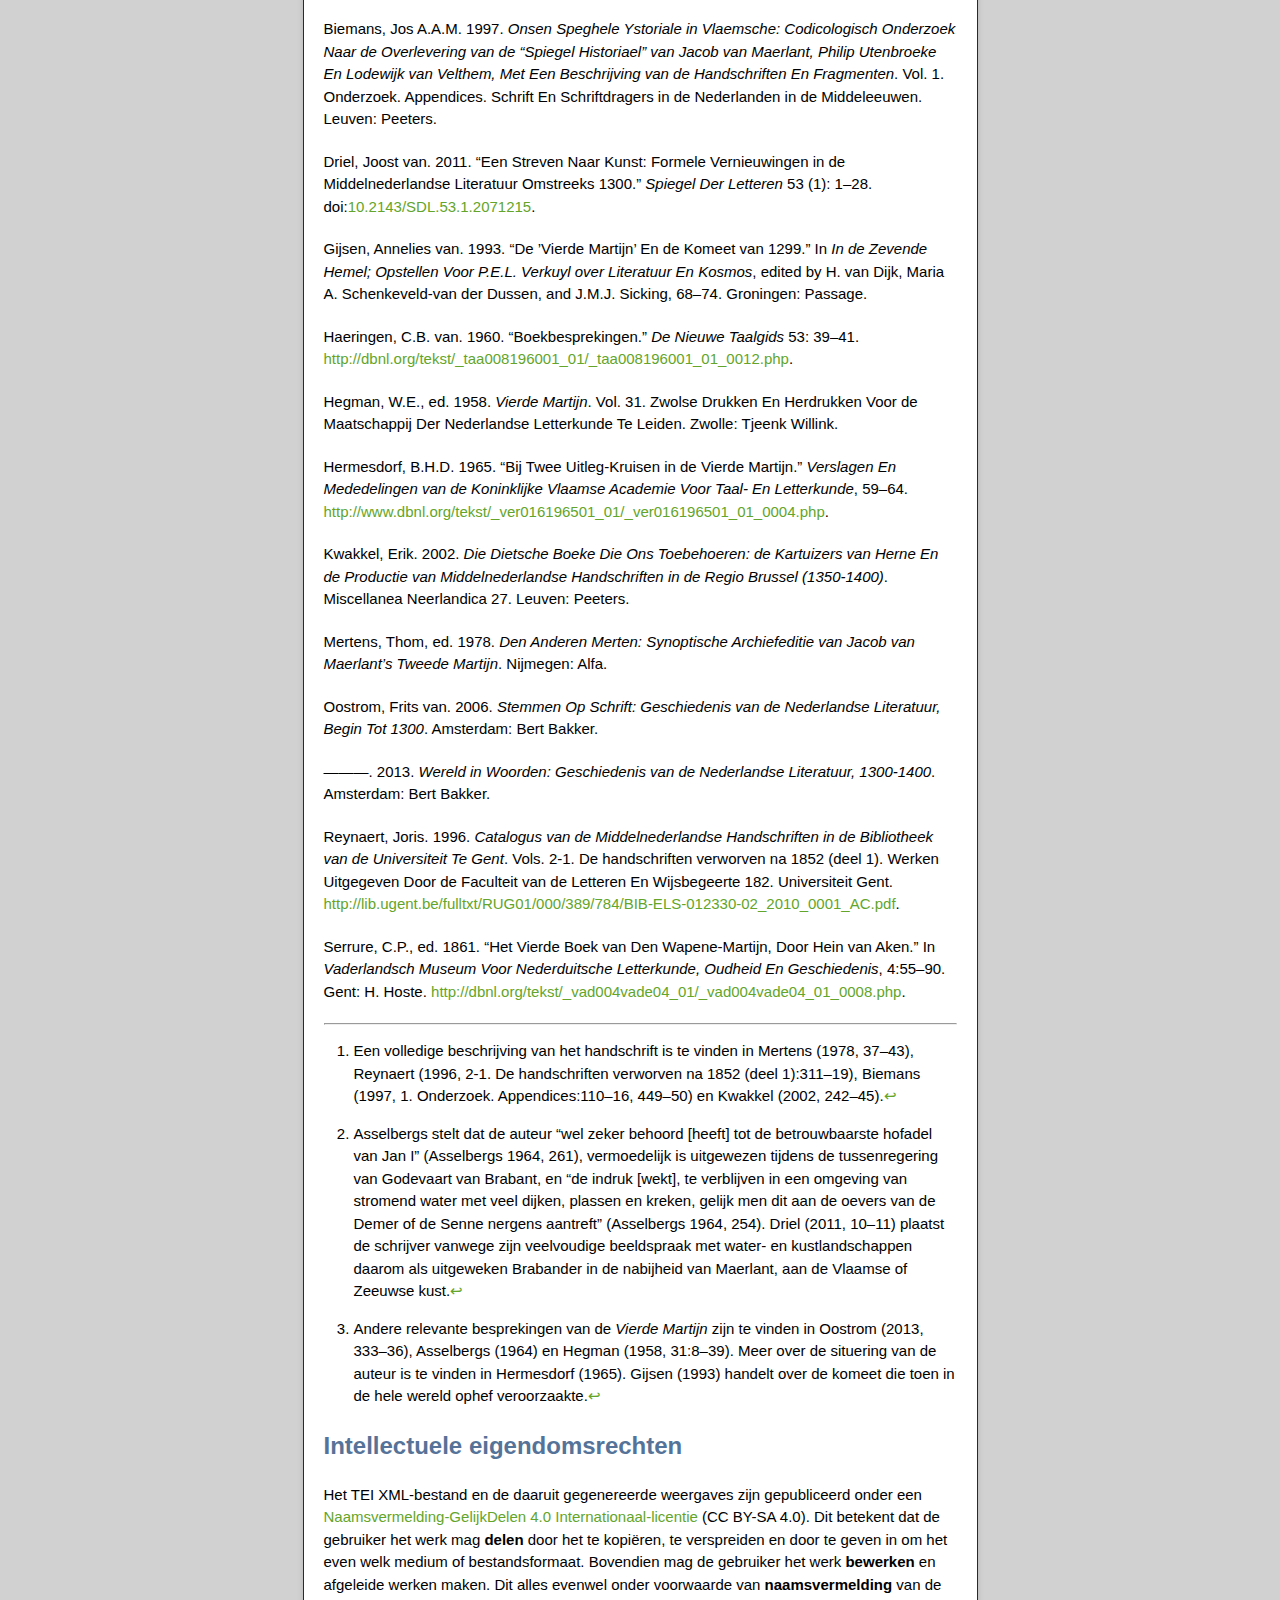
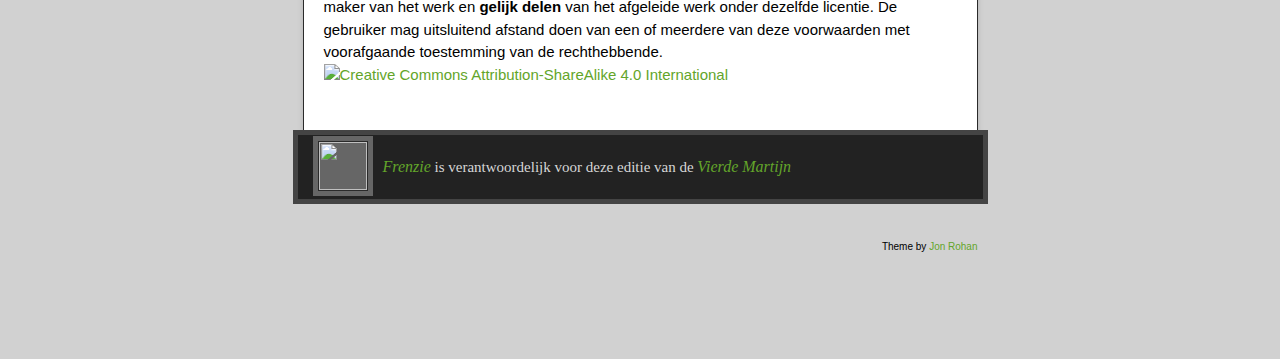
==== commit 7a3919f5: "Licentie" ====
--- a/index.html
+++ b/index.html
@@ -41,7 +41,8 @@
         <article class="markdown-body">
 <figure>
 	<img src="images/119r-eerste-strofe.jpg" alt="">
-	<figcaption>De eerste strofe van de <cite>Vierde Martijn</cite>.</figcaption>
+	<figcaption>De eerste strofe van de <cite>Vierde Martijn</cite> op fol. 119r° van het Heber-Serrurehandschrift.<br>
+	Bron: <a href="http://lib.ugent.be/catalog/rug01:000763342">Universiteitsbibliotheek Gent</a> (CC BY-NC-SA 2.0 BE).</figcaption>
 </figure>
 
 <p>Deze website vergezelt mijn masterproef, <cite>Het digitaal editeren van Middelnederlandse teksten: een status quaestionis en een verkenning aan de hand van een digitale editie van de <cite>Vierde Martijn</cite></cite>. Via deze pagina zijn de gegenereerde HTML-bestanden van mijn digitale editie van de <em>Vierde Martijn</em> eenvoudig te raadplegen.</p>
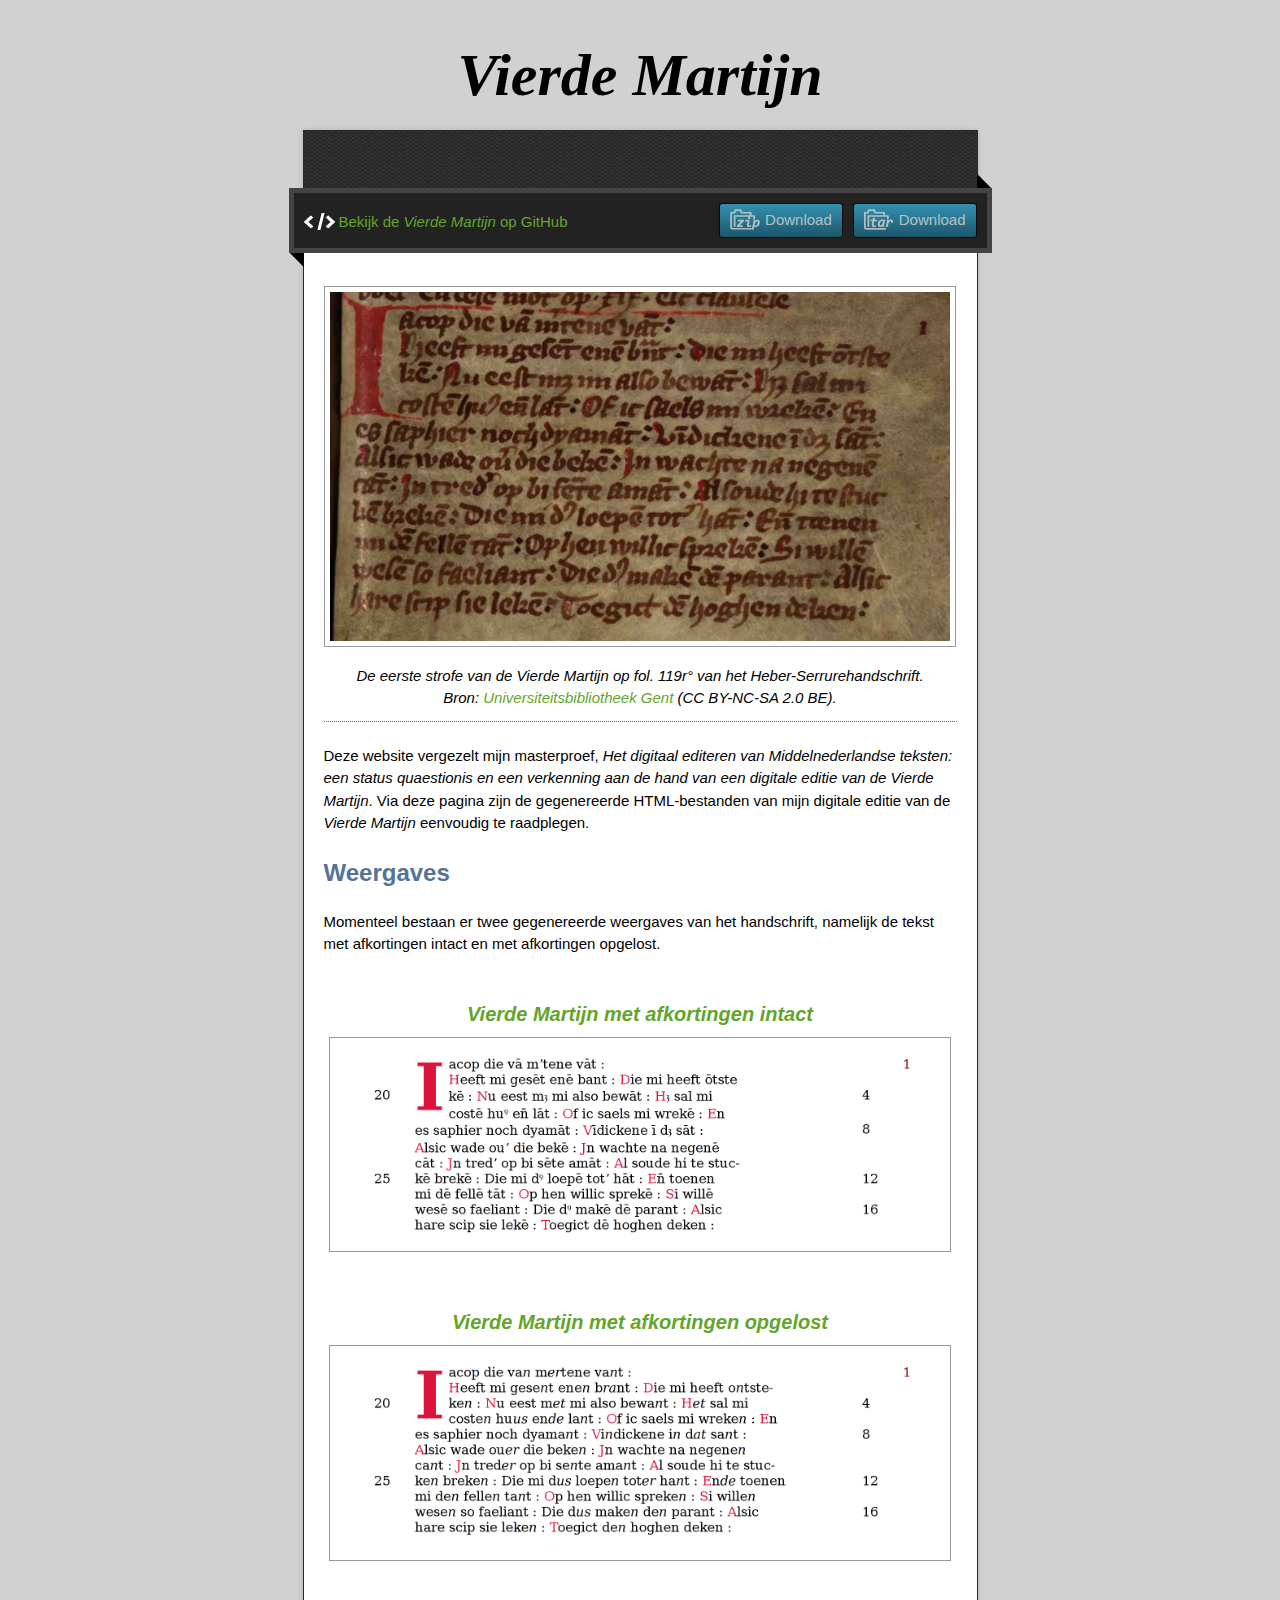
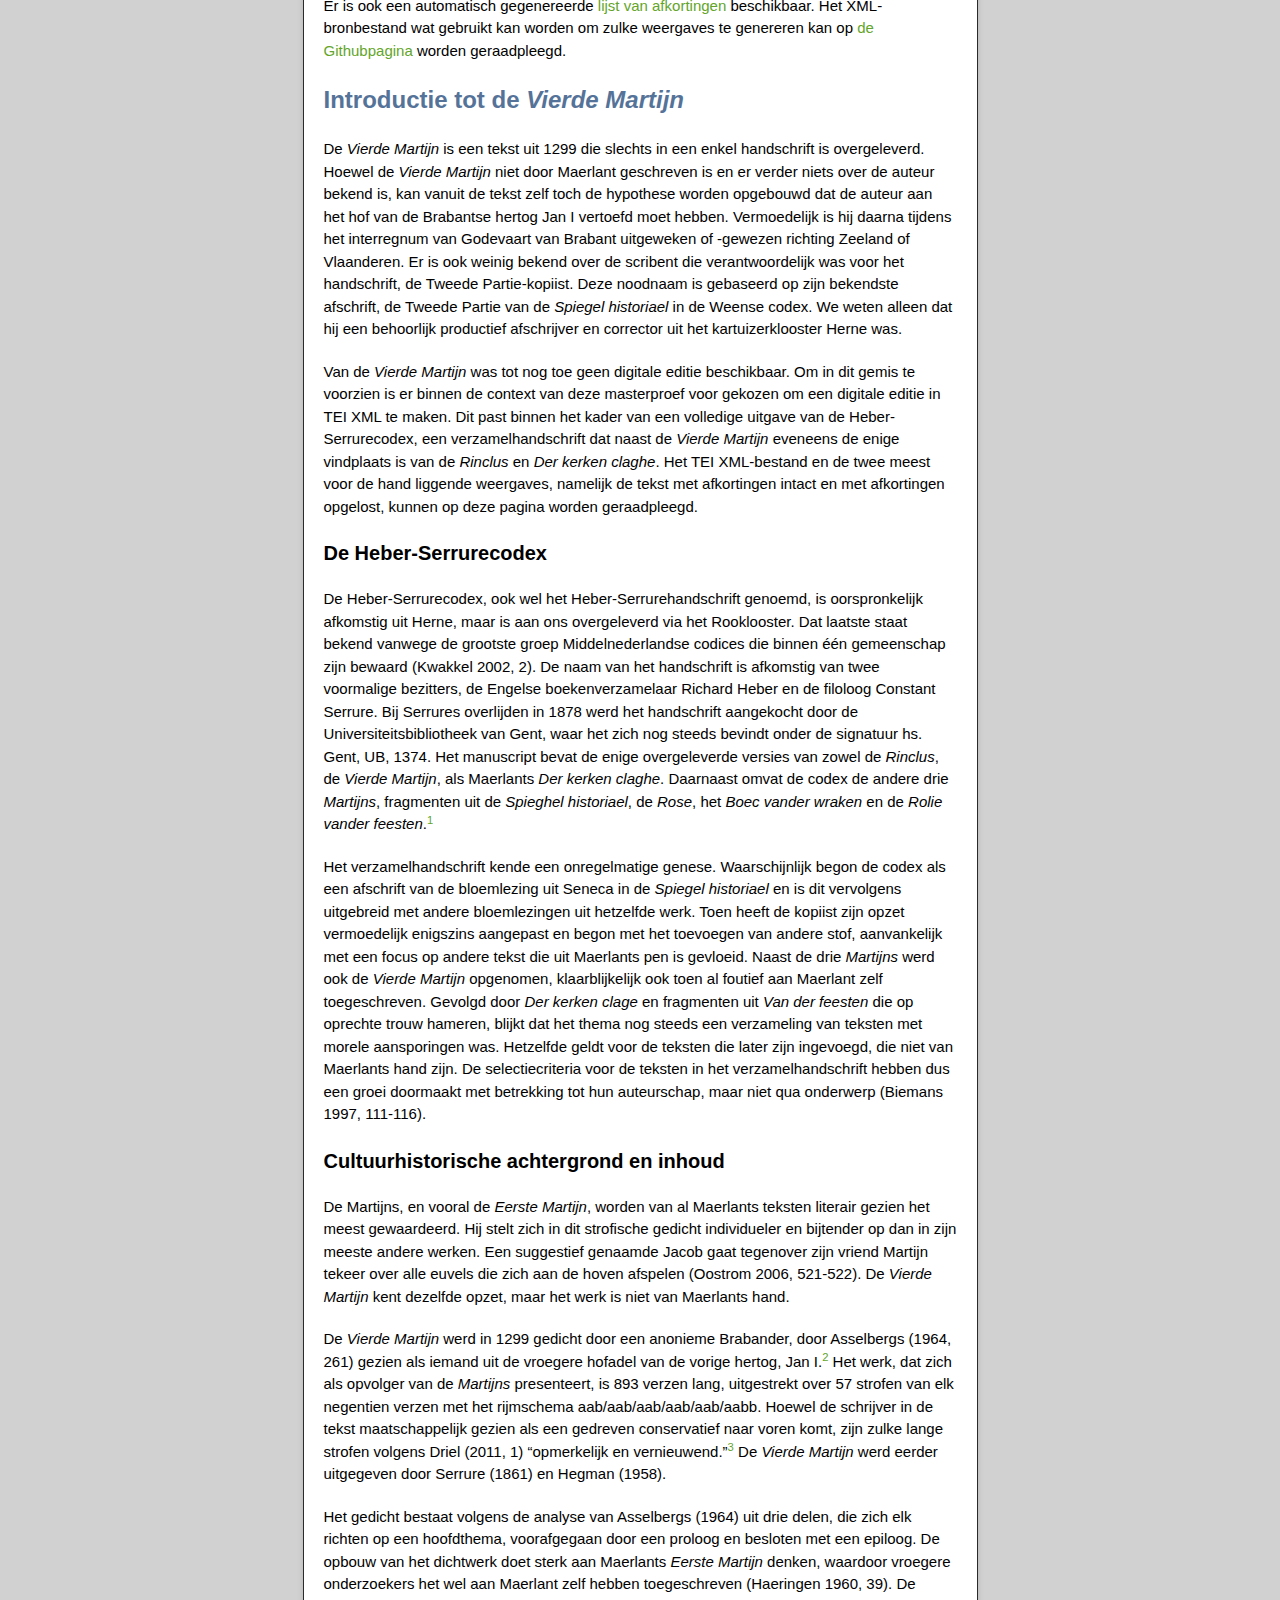
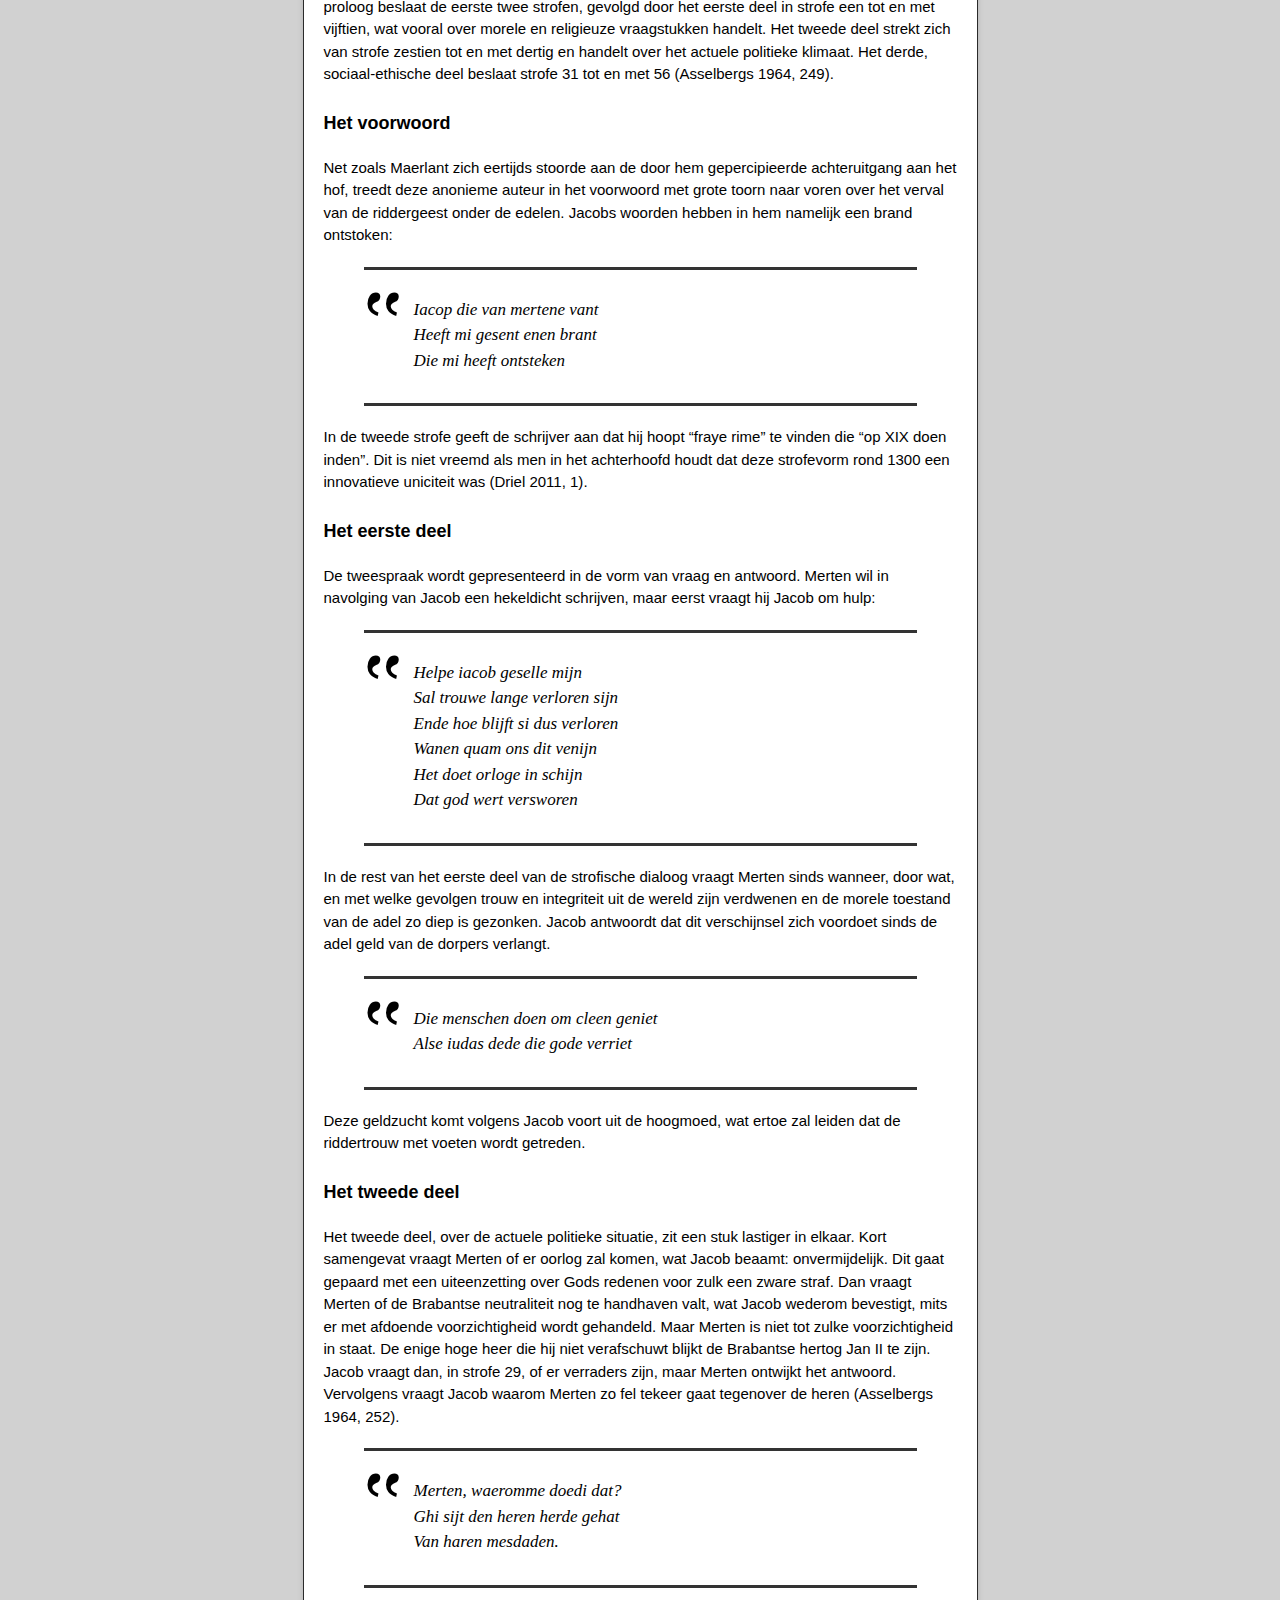
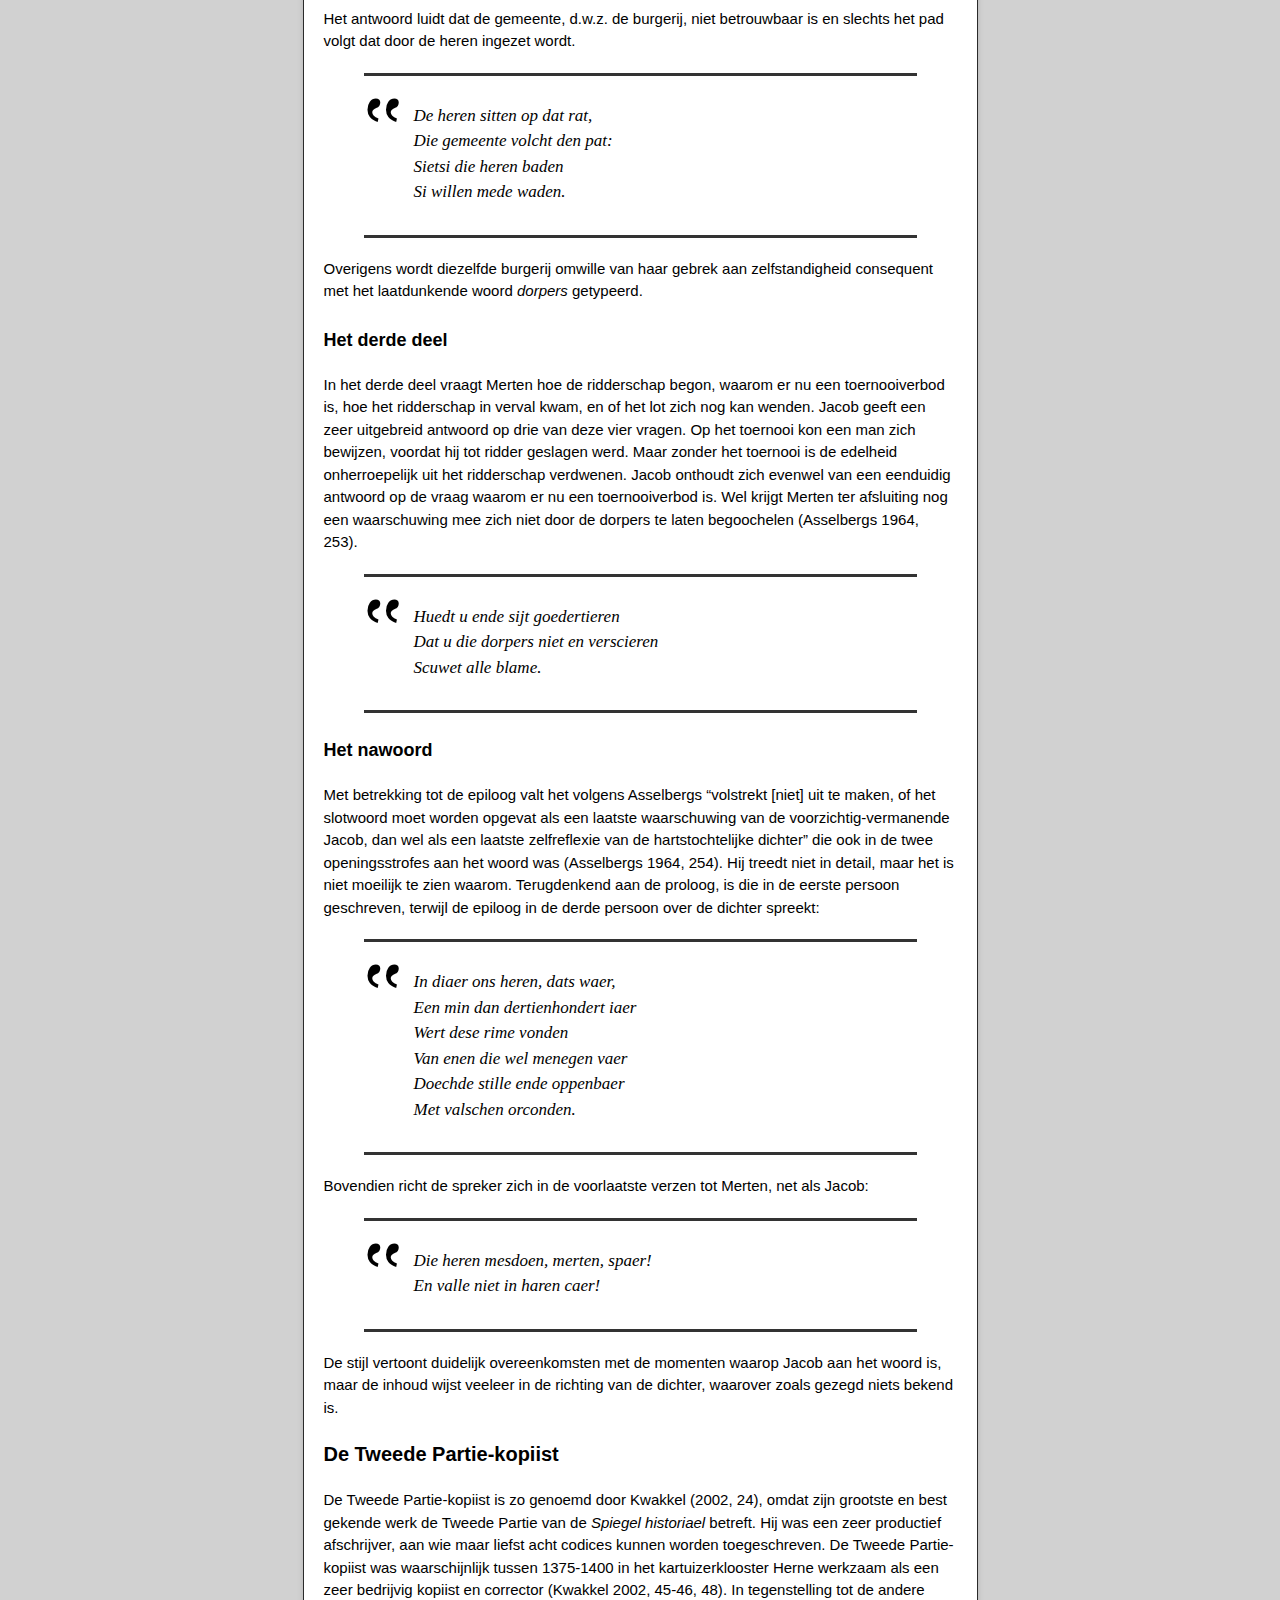
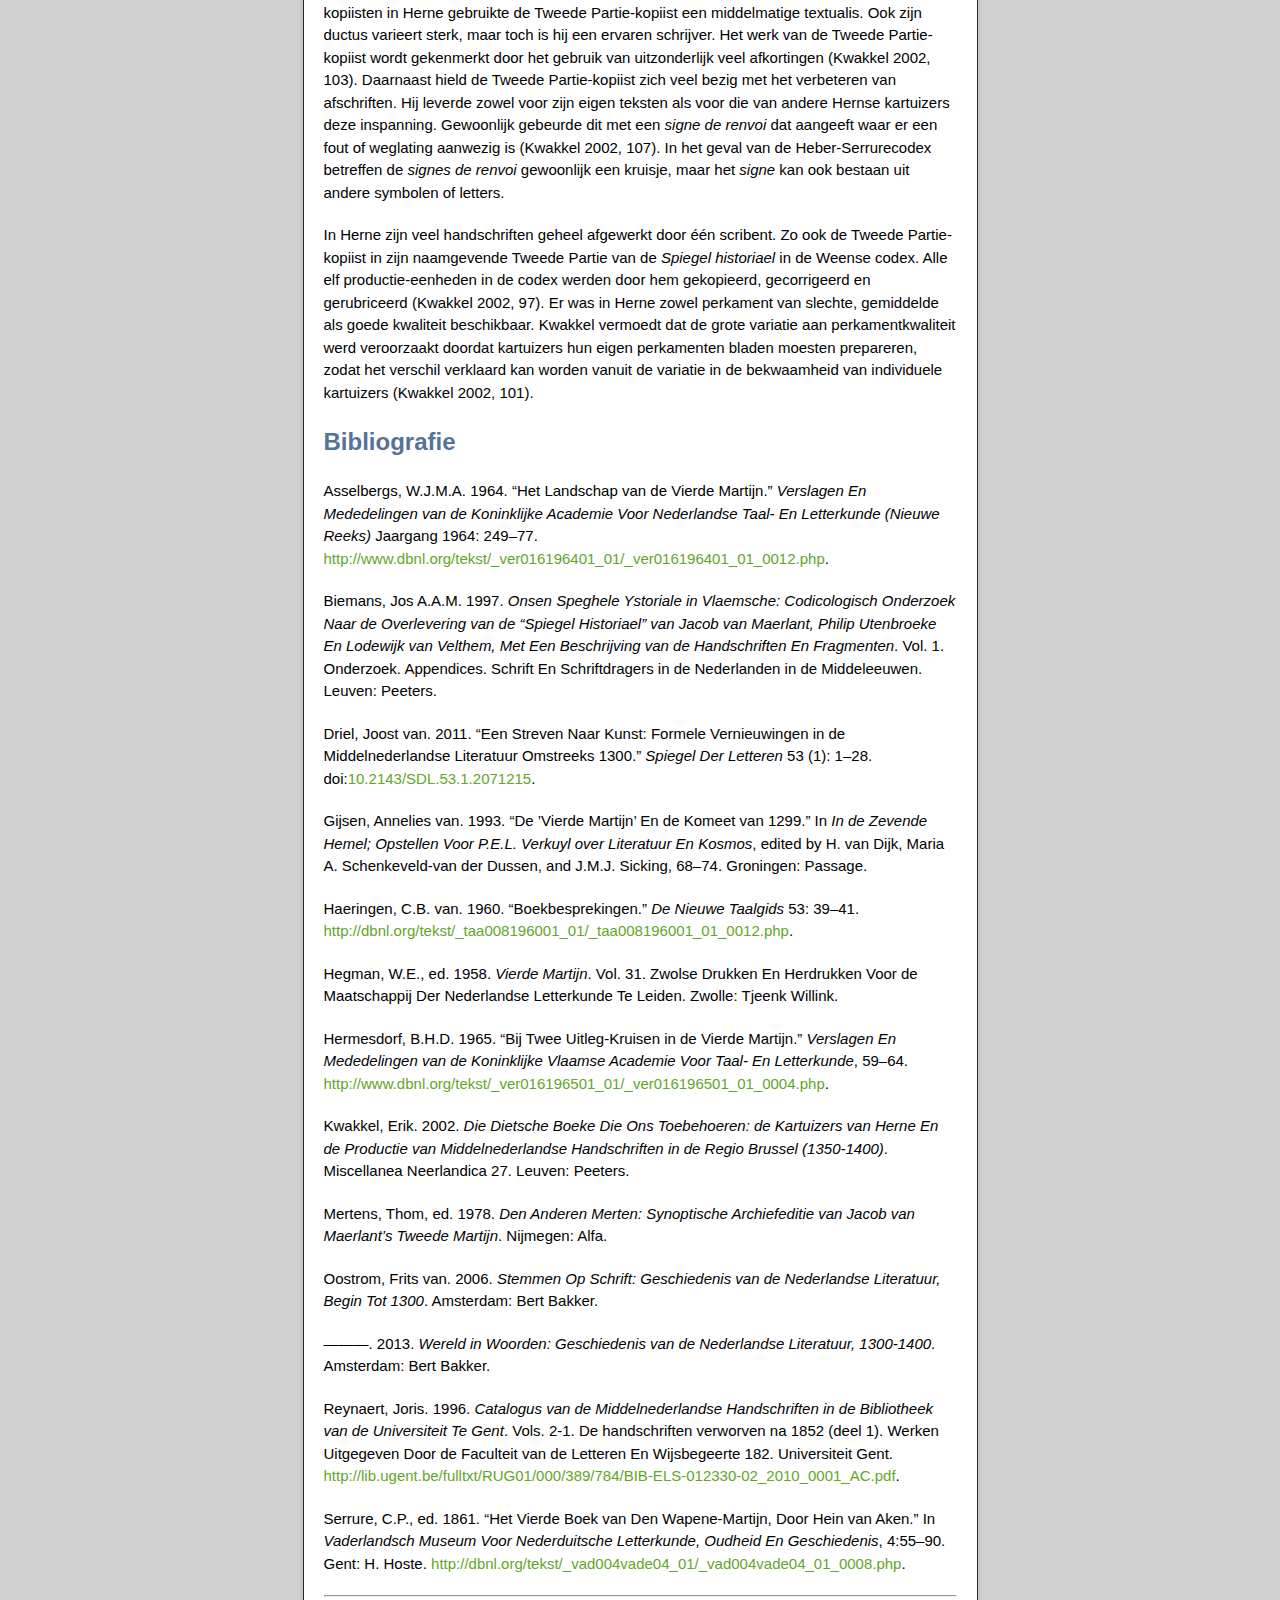
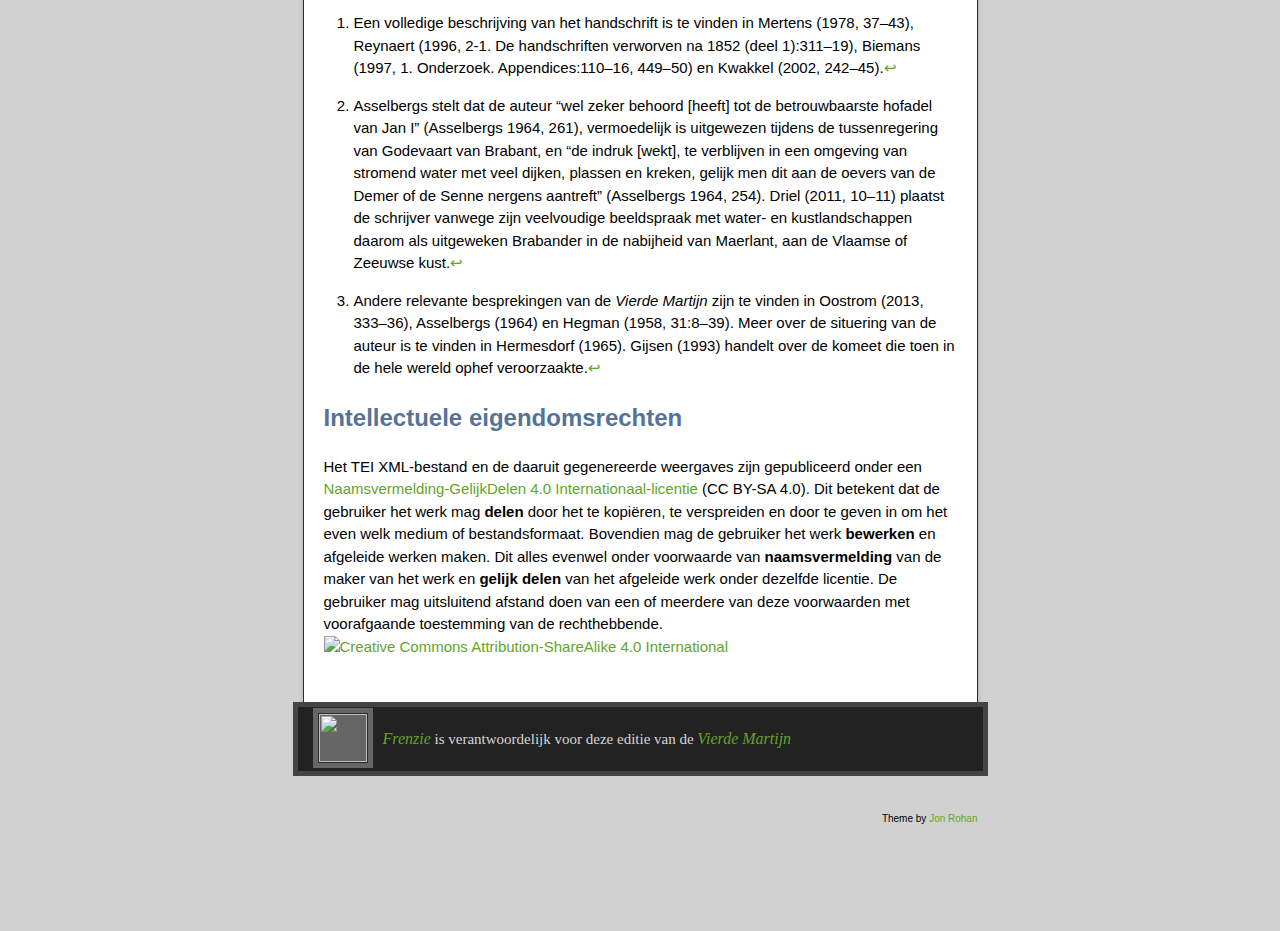
==== commit 9488c9ef: "Stijl aangepast" ====
--- a/index.html
+++ b/index.html
@@ -47,16 +47,28 @@
 
 <p>Deze website vergezelt mijn masterproef, <cite>Het digitaal editeren van Middelnederlandse teksten: een status quaestionis en een verkenning aan de hand van een digitale editie van de <cite>Vierde Martijn</cite></cite>. Via deze pagina zijn de gegenereerde HTML-bestanden van mijn digitale editie van de <em>Vierde Martijn</em> eenvoudig te raadplegen.</p>
 
-<h2 id="weergaves">Weergaves</h2>
+<div id="weergaves">
+<h2>Weergaves</h2>
 
-Momenteel bestaan de volgende twee weergaves van het handschrift:
+<p>Momenteel bestaan er twee gegenereerde weergaves van het handschrift, namelijk de tekst met afkortingen intact en met afkortingen opgelost.</p>
 
-<ul>
-<li><a href="mart4-afkortingen-intact.html"><cite>Vierde Martijn</cite> met afkortingen intact</a></li>
-<li><a href="mart4-afkortingen-opgelost.html"><cite>Vierde Martijn</cite> met afkortingen opgelost</a></li>
-</ul>
+
+<a href="mart4-afkortingen-intact.html">
+	<figure>
+		<figcaption><h3><cite>Vierde Martijn</cite> met afkortingen intact</h3></figcaption>
+		<img src="images/screenshot-vierde-martijn-eerste-strofe-afkortingen-intact.png" alt="">
+	</figure>
+</a>
+
+<a href="mart4-afkortingen-opgelost.html">
+	<figure>
+		<figcaption><h3><cite>Vierde Martijn</cite> met afkortingen opgelost</h3></figcaption>
+		<img src="images/screenshot-vierde-martijn-eerste-strofe-afkortingen-opgelost.png" alt="">
+	</figure>
+</a>
 
 <p>Er is ook een automatisch gegenereerde <a href="mart4-abbr.html">lijst van afkortingen</a> beschikbaar. Het XML-bronbestand wat gebruikt kan worden om zulke weergaves te genereren kan op <a href="https://github.com/Frenzie/vierde-martijn">de Githubpagina</a> worden geraadpleegd.</p>
+</div>
 
 <h2 id="introductie">Introductie tot de <cite>Vierde Martijn</cite></h2>
 
--- a/stylesheets/stylesheet.css
+++ b/stylesheets/stylesheet.css
@@ -920,6 +920,13 @@
 	font-style: italic;
 	line-height: 1.5em;
 }
+
+#weergaves figure, #weergaves figure img {transition:.5s;}
+#weergaves figure {border:5px solid transparent; border-radius:.5em}
+#weergaves figure:hover {border:5px solid #63A52A}
+#weergaves figure h3 {margin-bottom:0}
+#weergaves figure img {margin-top:0}
+#weergaves figure:hover img {border-color:transparent}
 
 .markdown-body img {
   max-width: 100%;
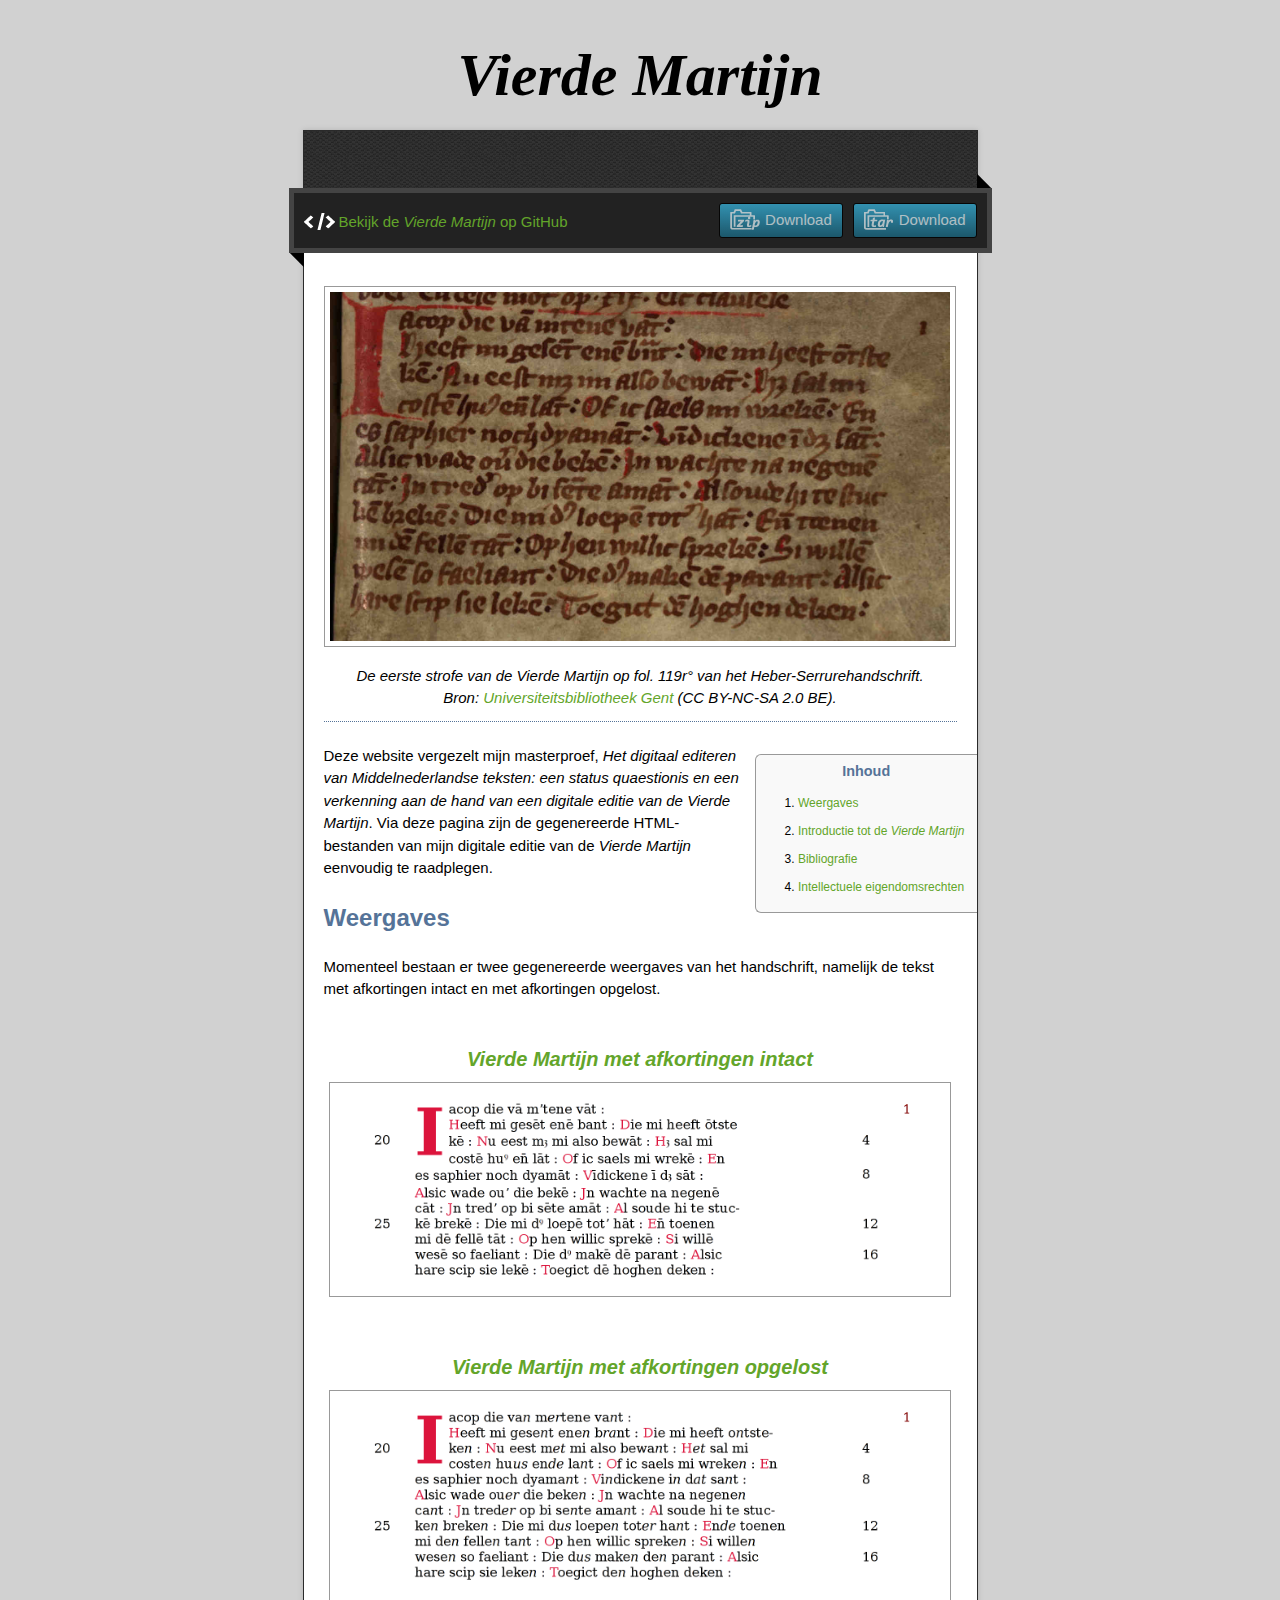
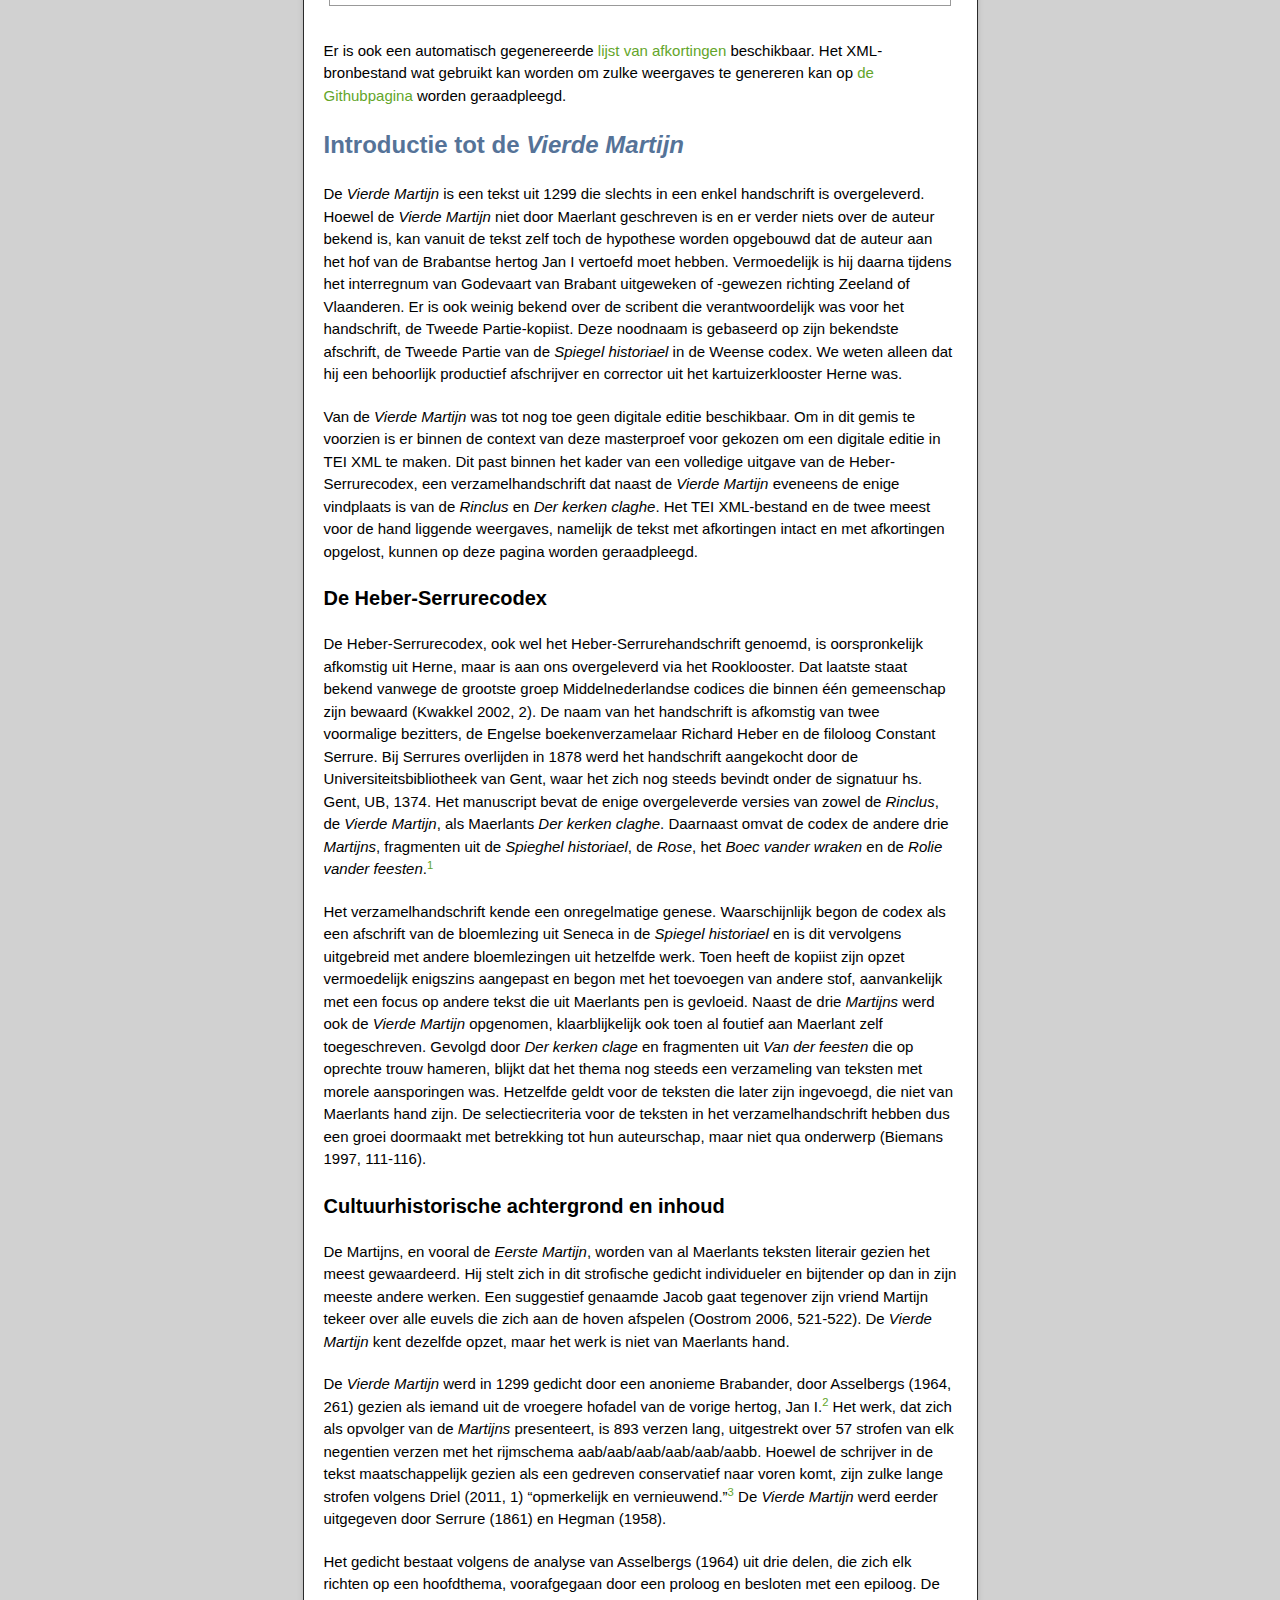
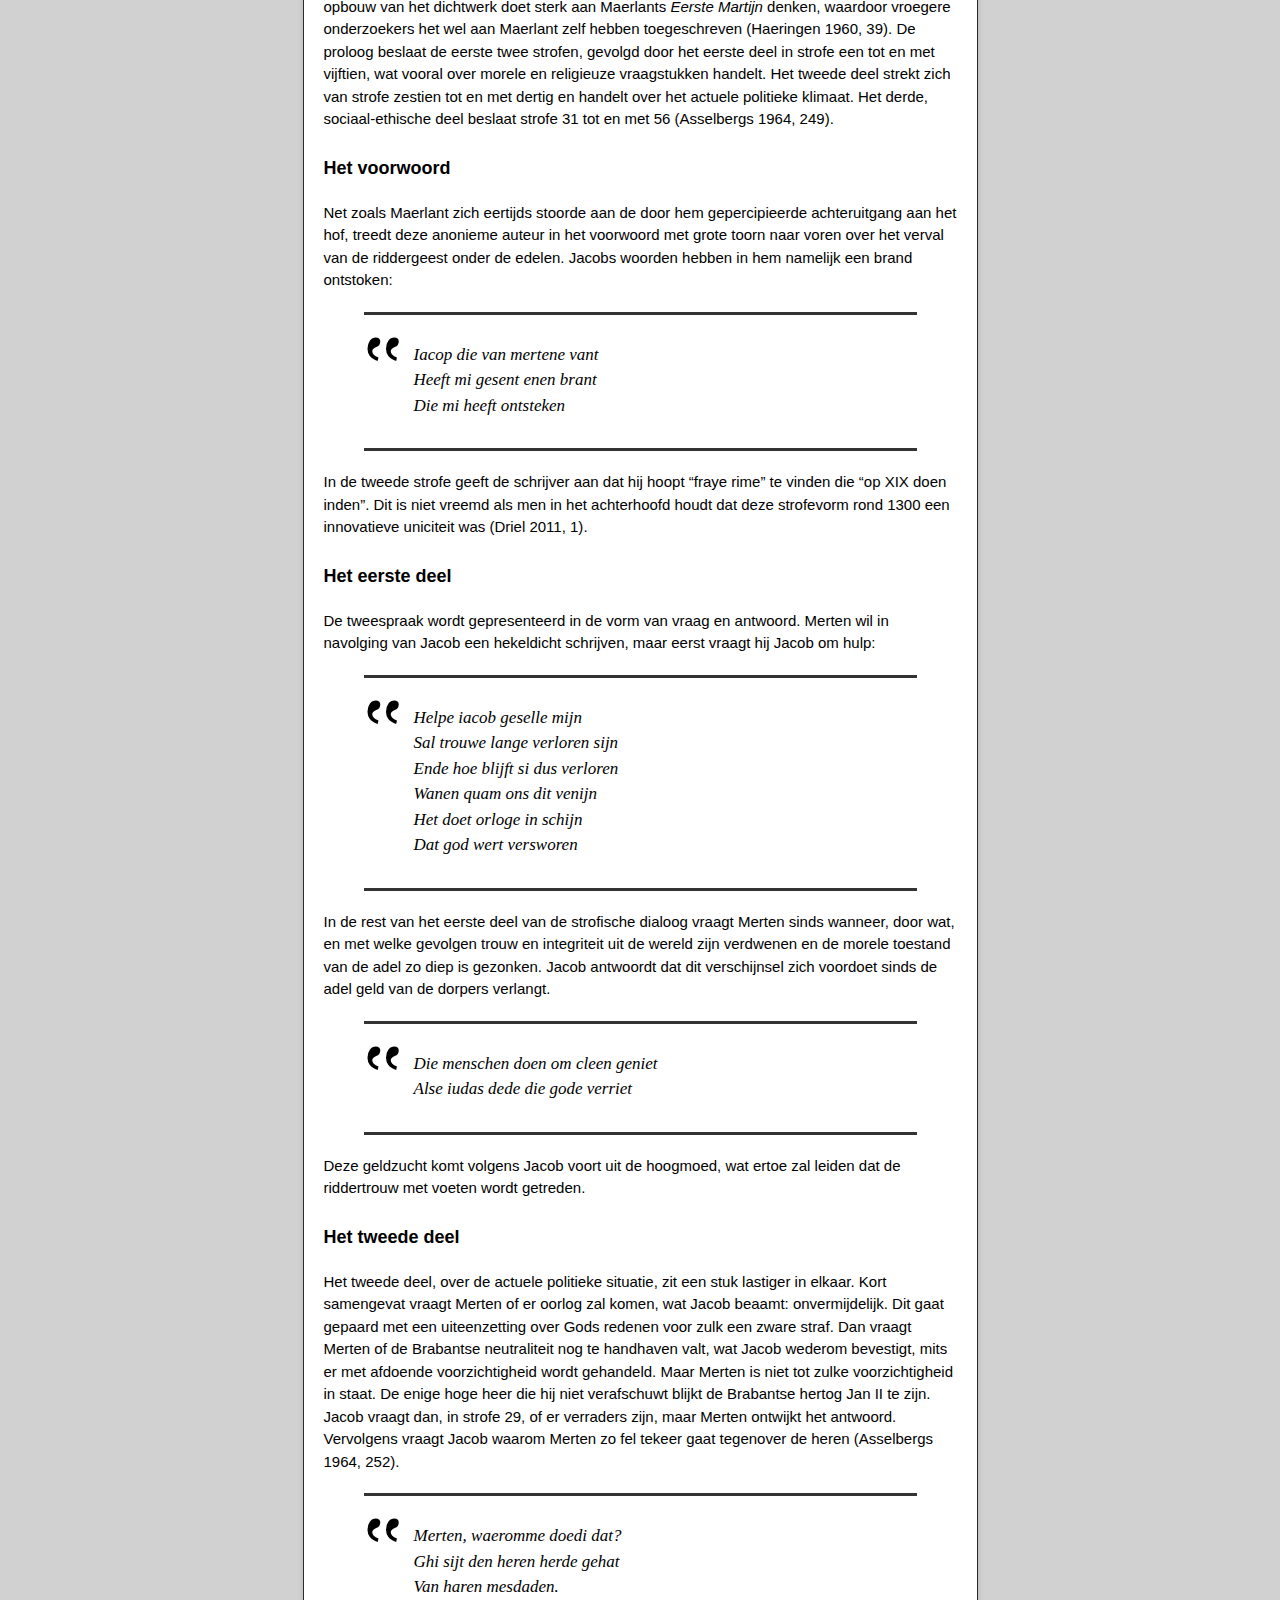
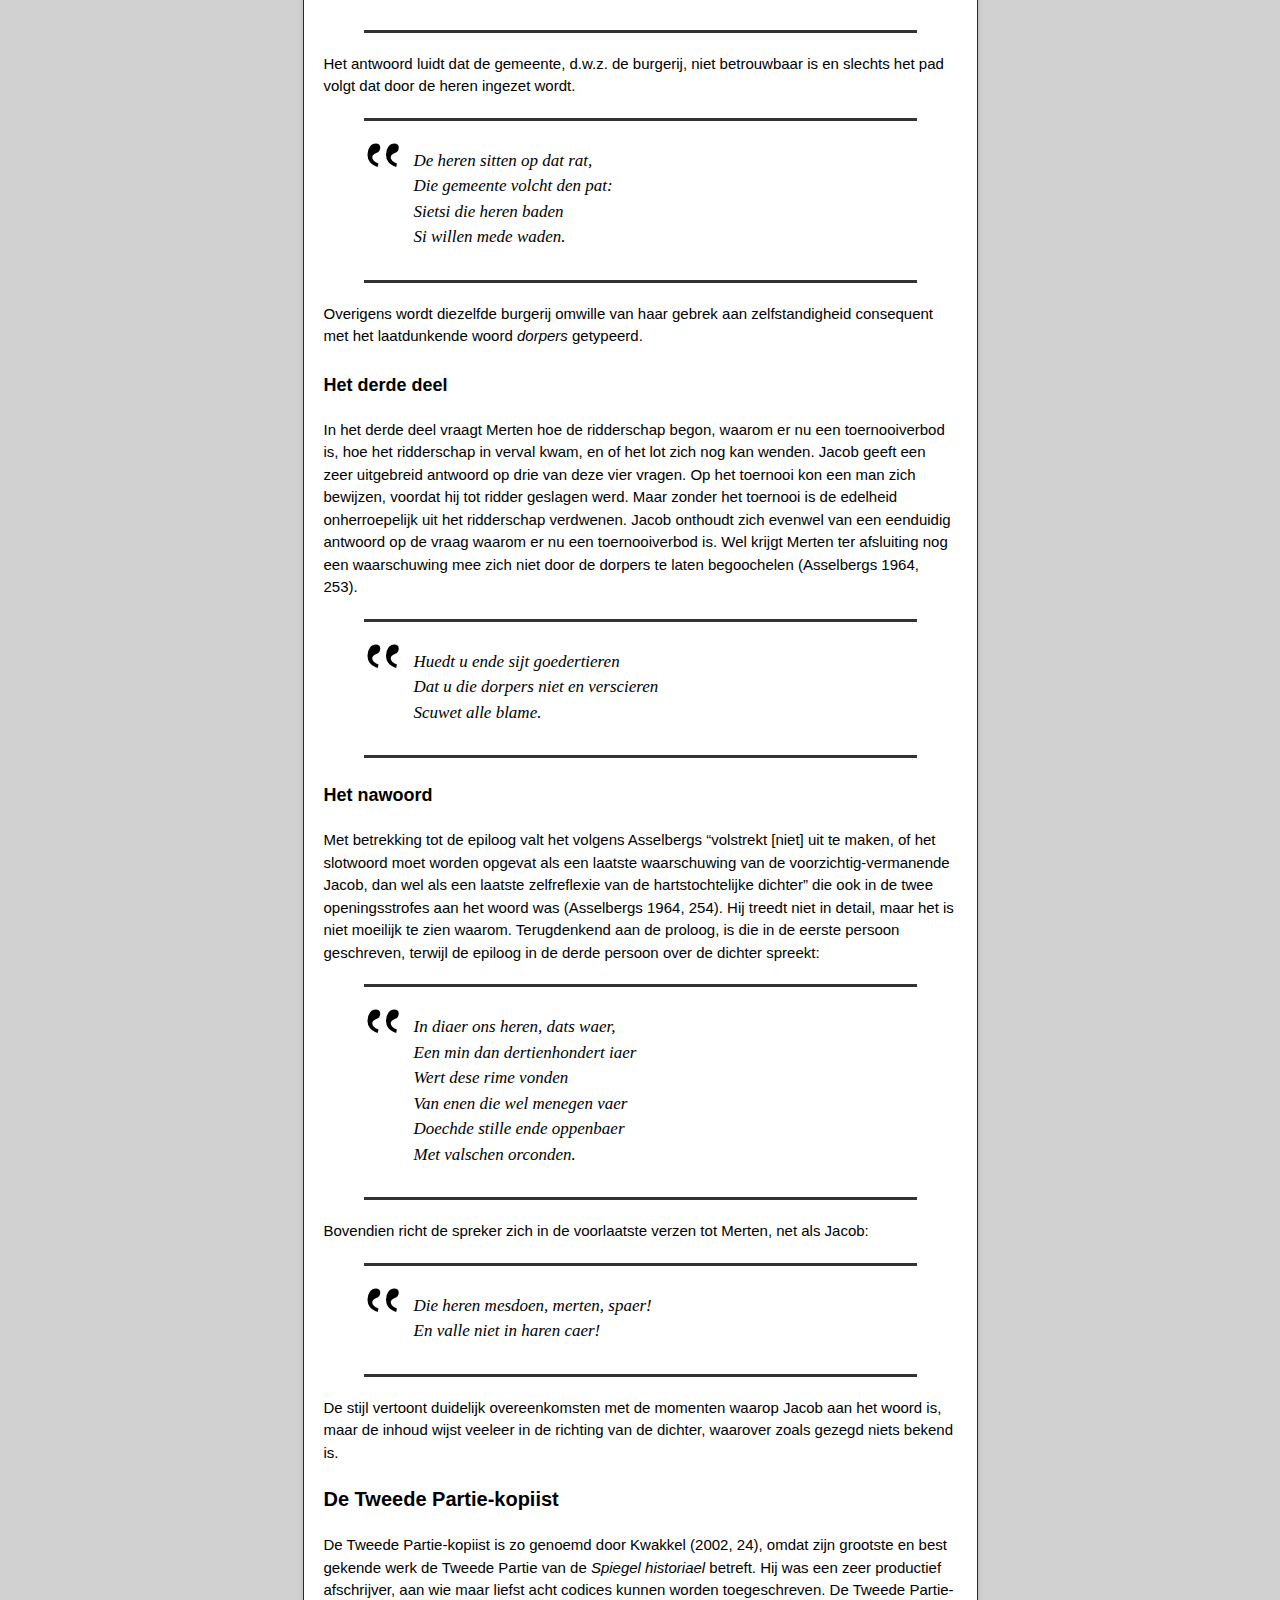
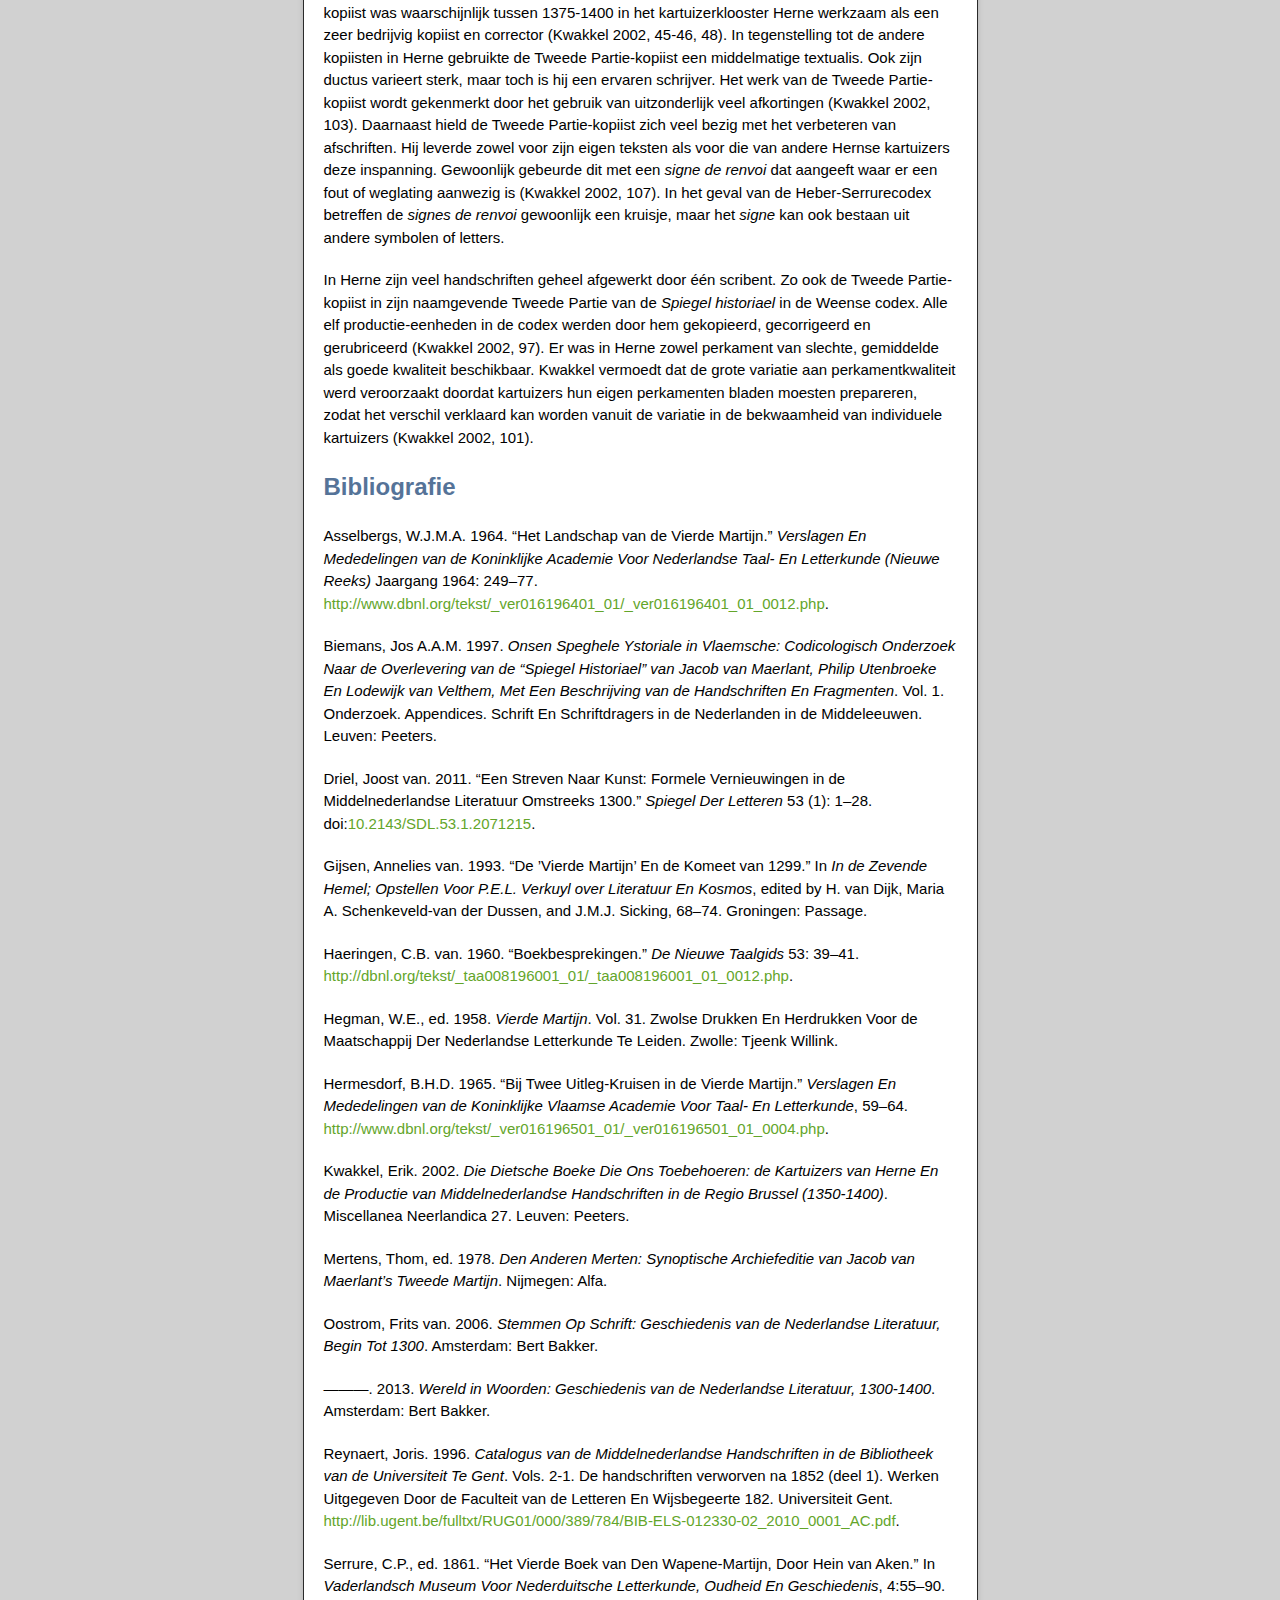
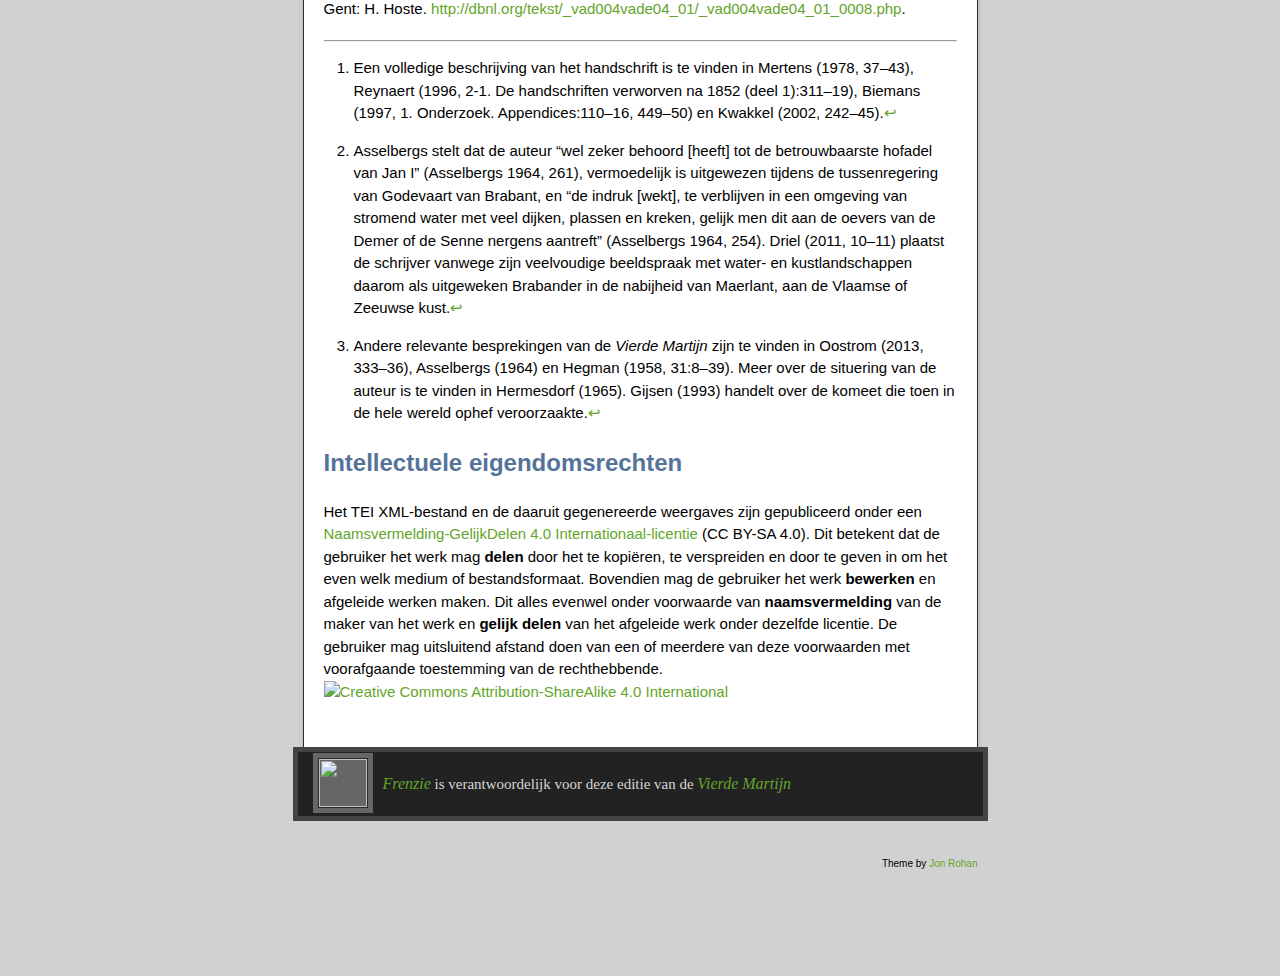
==== commit 76cdc23e: "Stijl" ====
--- a/index.html
+++ b/index.html
@@ -44,6 +44,16 @@
 	<figcaption>De eerste strofe van de <cite>Vierde Martijn</cite> op fol. 119r° van het Heber-Serrurehandschrift.<br>
 	Bron: <a href="http://lib.ugent.be/catalog/rug01:000763342">Universiteitsbibliotheek Gent</a> (CC BY-NC-SA 2.0 BE).</figcaption>
 </figure>
+
+<div id="inhoud">
+<h2>Inhoud</h2>
+<ol>
+	<li><a href="#weergaves">Weergaves</a></li>
+	<li><a href="#introductie">Introductie tot de <cite>Vierde Martijn</cite></a></li>
+	<li><a href="#bibliografie">Bibliografie</a></li>
+	<li><a href="#rechten">Intellectuele eigendomsrechten</a></li>
+</ol>
+</div>
 
 <p>Deze website vergezelt mijn masterproef, <cite>Het digitaal editeren van Middelnederlandse teksten: een status quaestionis en een verkenning aan de hand van een digitale editie van de <cite>Vierde Martijn</cite></cite>. Via deze pagina zijn de gegenereerde HTML-bestanden van mijn digitale editie van de <em>Vierde Martijn</em> eenvoudig te raadplegen.</p>
 
@@ -126,7 +136,7 @@
 <p>De Tweede Partie-kopiist is zo genoemd door <span class="citation" data-cites="Kwakkel:2002">Kwakkel (2002, 24)</span>, omdat zijn grootste en best gekende werk de Tweede Partie van de <em>Spiegel historiael</em> betreft. Hij was een zeer productief afschrijver, aan wie maar liefst acht codices kunnen worden toegeschreven. De Tweede Partie-kopiist was waarschijnlijk tussen 1375-1400 in het kartuizerklooster Herne werkzaam als een zeer bedrijvig kopiist en corrector <span class="citation" data-cites="Kwakkel:2002">(Kwakkel 2002, 45-46, 48)</span>. In tegenstelling tot de andere kopiisten in Herne gebruikte de Tweede Partie-kopiist een middelmatige textualis. Ook zijn ductus varieert sterk, maar toch is hij een ervaren schrijver. Het werk van de Tweede Partie-kopiist wordt gekenmerkt door het gebruik van uitzonderlijk veel afkortingen <span class="citation" data-cites="Kwakkel:2002">(Kwakkel 2002, 103)</span>. Daarnaast hield de Tweede Partie-kopiist zich veel bezig met het verbeteren van afschriften. Hij leverde zowel voor zijn eigen teksten als voor die van andere Hernse kartuizers deze inspanning. Gewoonlijk gebeurde dit met een <em>signe de renvoi</em> dat aangeeft waar er een fout of weglating aanwezig is <span class="citation" data-cites="Kwakkel:2002">(Kwakkel 2002, 107)</span>. In het geval van de Heber-Serrurecodex betreffen de <em>signes de renvoi</em> gewoonlijk een kruisje, maar het <em>signe</em> kan ook bestaan uit andere symbolen of letters.</p>
 <p>In Herne zijn veel handschriften geheel afgewerkt door één scribent. Zo ook de Tweede Partie-kopiist in zijn naamgevende Tweede Partie van de <em>Spiegel historiael</em> in de Weense codex. Alle elf productie-eenheden in de codex werden door hem gekopieerd, gecorrigeerd en gerubriceerd <span class="citation" data-cites="Kwakkel:2002">(Kwakkel 2002, 97)</span>. Er was in Herne zowel perkament van slechte, gemiddelde als goede kwaliteit beschikbaar. Kwakkel vermoedt dat de grote variatie aan perkamentkwaliteit werd veroorzaakt doordat kartuizers hun eigen perkamenten bladen moesten prepareren, zodat het verschil verklaard kan worden vanuit de variatie in de bekwaamheid van individuele kartuizers <span class="citation" data-cites="Kwakkel:2002">(Kwakkel 2002, 101)</span>.</p>
 <div class="references">
-<h2>Bibliografie</h2>
+<h2 id="bibliografie">Bibliografie</h2>
 <p>Asselbergs, W.J.M.A. 1964. “Het Landschap van de Vierde Martijn.” <em>Verslagen En Mededelingen van de Koninklijke Academie Voor Nederlandse Taal- En Letterkunde (Nieuwe Reeks)</em> Jaargang 1964: 249–77. <a href="http://www.dbnl.org/tekst/_ver016196401_01/_ver016196401_01_0012.php">http://www.dbnl.org/tekst/_ver016196401_01/_ver016196401_01_0012.php</a>.</p>
 <p>Biemans, Jos A.A.M. 1997. <em>Onsen Speghele Ystoriale in Vlaemsche: Codicologisch Onderzoek Naar de Overlevering van de “Spiegel Historiael” van Jacob van Maerlant, Philip Utenbroeke En Lodewijk van Velthem, Met Een Beschrijving van de Handschriften En Fragmenten</em>. Vol. 1. Onderzoek. Appendices. Schrift En Schriftdragers in de Nederlanden in de Middeleeuwen. Leuven: Peeters.</p>
 <p>Driel, Joost van. 2011. “Een Streven Naar Kunst: Formele Vernieuwingen in de Middelnederlandse Literatuur Omstreeks 1300.” <em>Spiegel Der Letteren</em> 53 (1): 1–28. doi:<a href="http://dx.doi.org/10.2143/SDL.53.1.2071215">10.2143/SDL.53.1.2071215</a>.</p>
@@ -150,7 +160,7 @@
 </ol>
 </section>
 
-<h2>Intellectuele eigendomsrechten</h2>
+<h2 id="rechten">Intellectuele eigendomsrechten</h2>
 
 <p>Het TEI XML-bestand en de daaruit gegenereerde weergaves zijn gepubliceerd onder een <a href="http://creativecommons.org/licenses/by-sa/4.0/deed.nl">Naamsvermelding-GelijkDelen 4.0 Internationaal-licentie</a> (CC BY-SA 4.0). Dit betekent dat de gebruiker het werk mag <strong>delen</strong> door het te kopiëren, te verspreiden en door te geven in om het even welk medium of bestandsformaat. Bovendien mag de gebruiker het werk <strong>bewerken</strong> en afgeleide werken maken. Dit alles evenwel onder voorwaarde van <strong>naamsvermelding</strong> van de maker van het werk en <strong>gelijk delen</strong> van het afgeleide werk onder dezelfde licentie. De gebruiker mag uitsluitend afstand doen van een of meerdere van deze voorwaarden met voorafgaande toestemming van de rechthebbende. <a href="http://creativecommons.org/licenses/by-sa/4.0/deed.nl"><img src="https://licensebuttons.net/l/by-sa/4.0/80x15.png" alt="Creative Commons Attribution-ShareAlike 4.0 International"></a></p>
         </article>
--- a/stylesheets/stylesheet.css
+++ b/stylesheets/stylesheet.css
@@ -920,6 +920,10 @@
 	font-style: italic;
 	line-height: 1.5em;
 }
+
+#inhoud {float:right; margin:.75em; margin-right:-20px; padding:.5em 1em; background:#f9f9f9; font-size:.8em; border:1px solid #999; border-right:none; border-radius:.5em 0 0 .5em}
+#inhoud h2 {margin-top:0; margin-bottom:0; font-size:1.2em; text-align:center}
+#inhoud ol {margin-bottom:0}
 
 #weergaves figure, #weergaves figure img {transition:.5s;}
 #weergaves figure {border:5px solid transparent; border-radius:.5em}
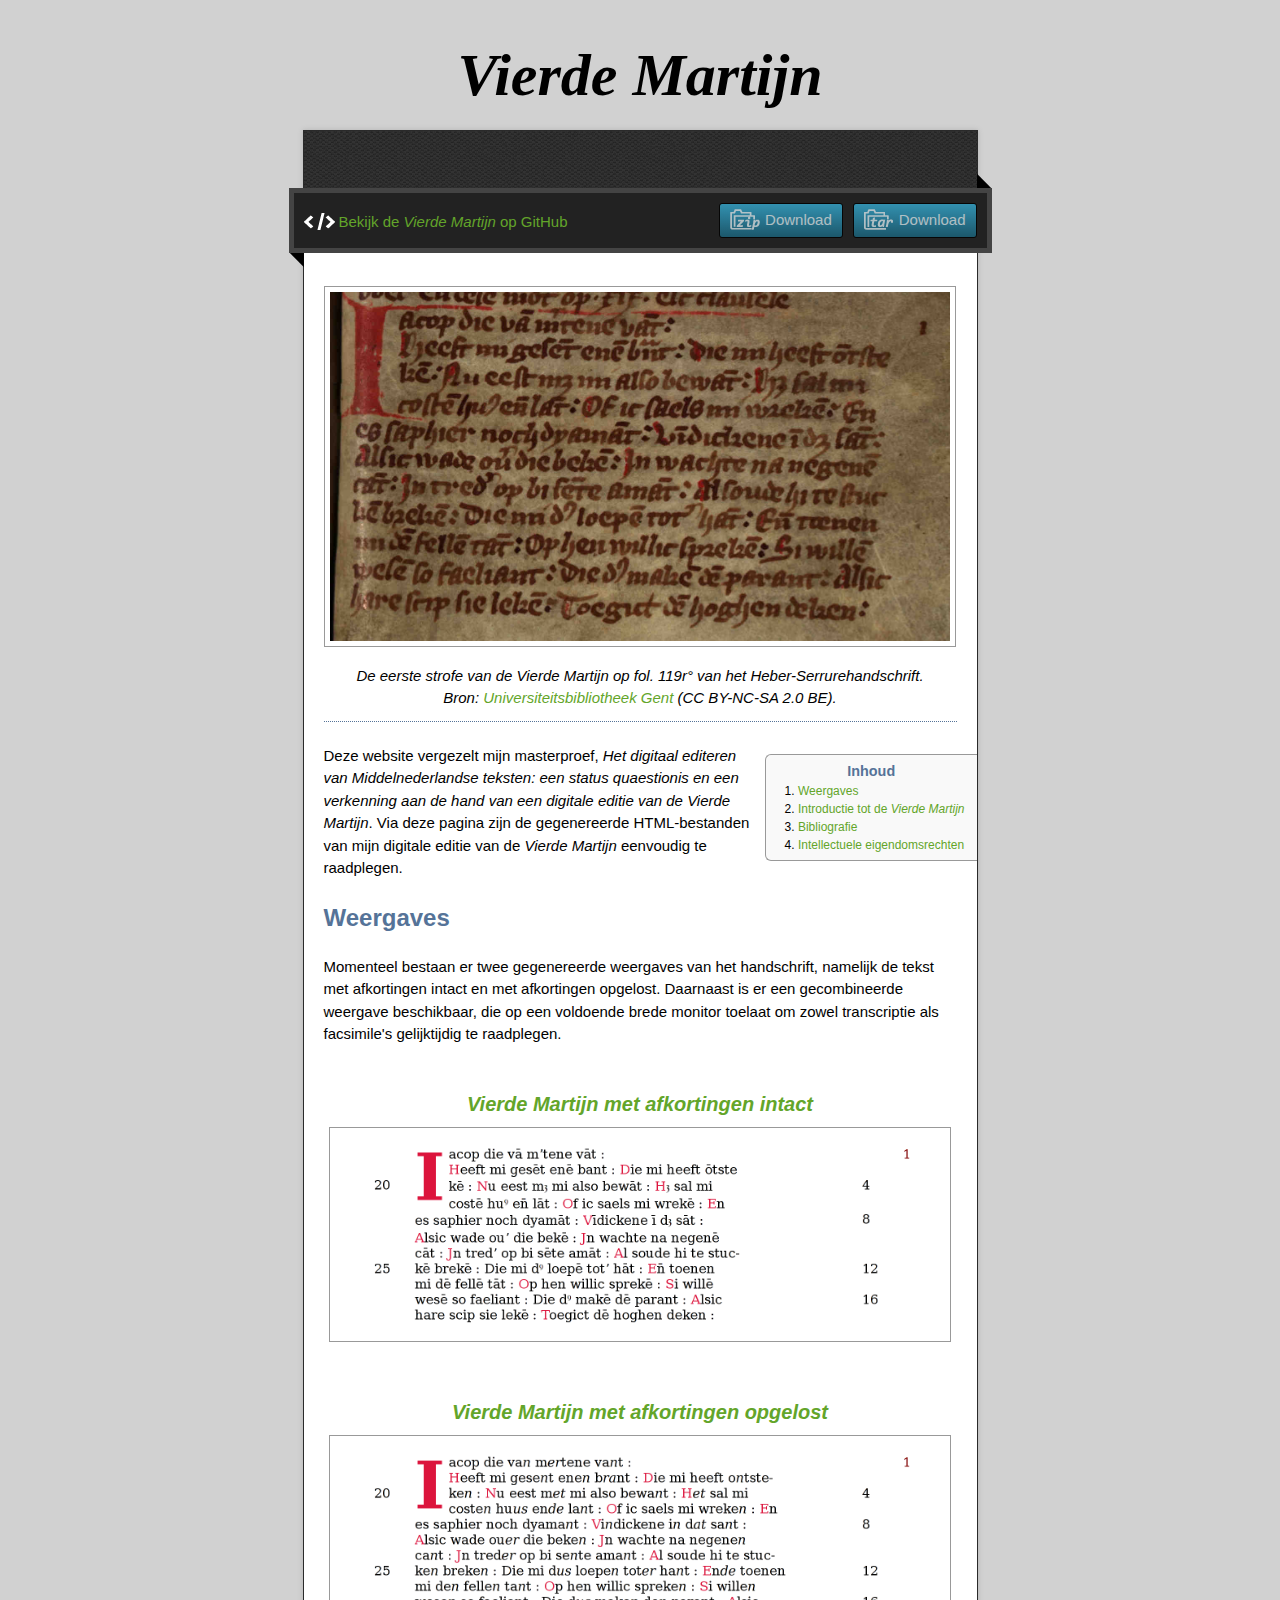
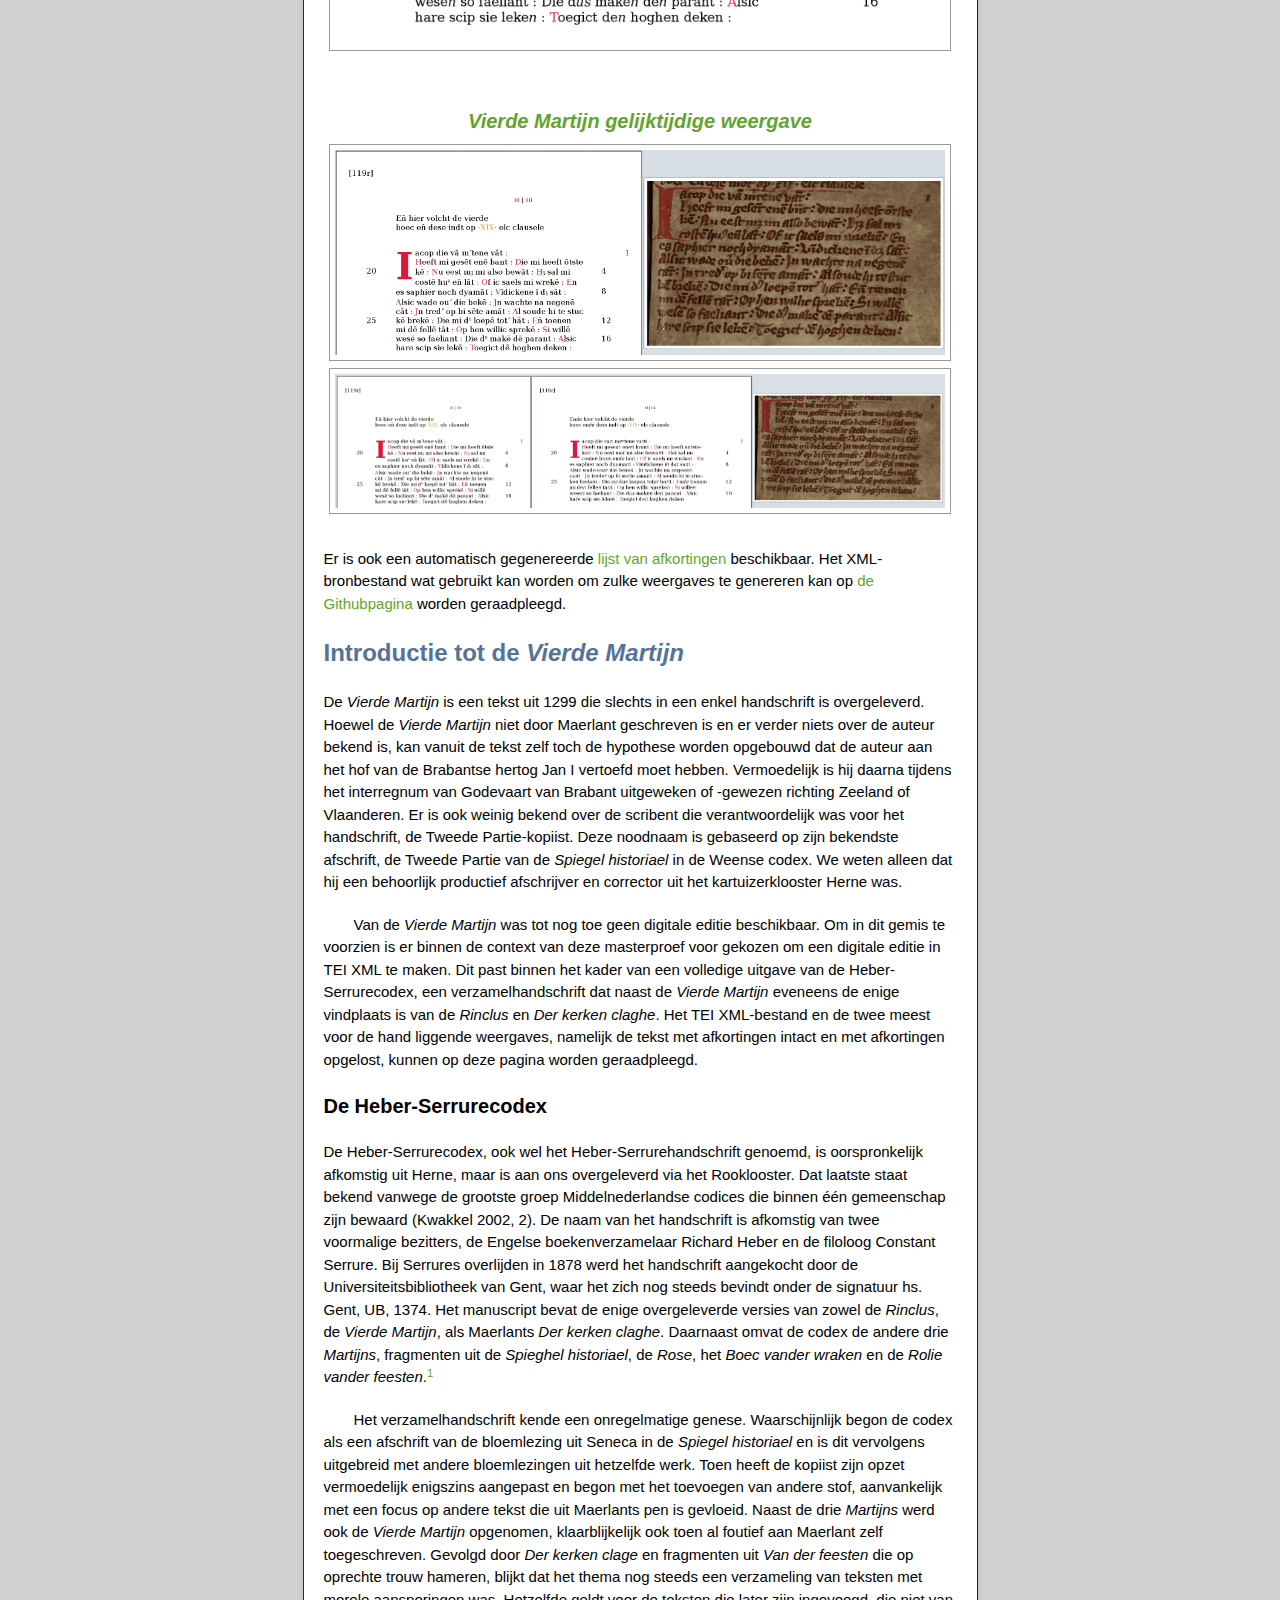
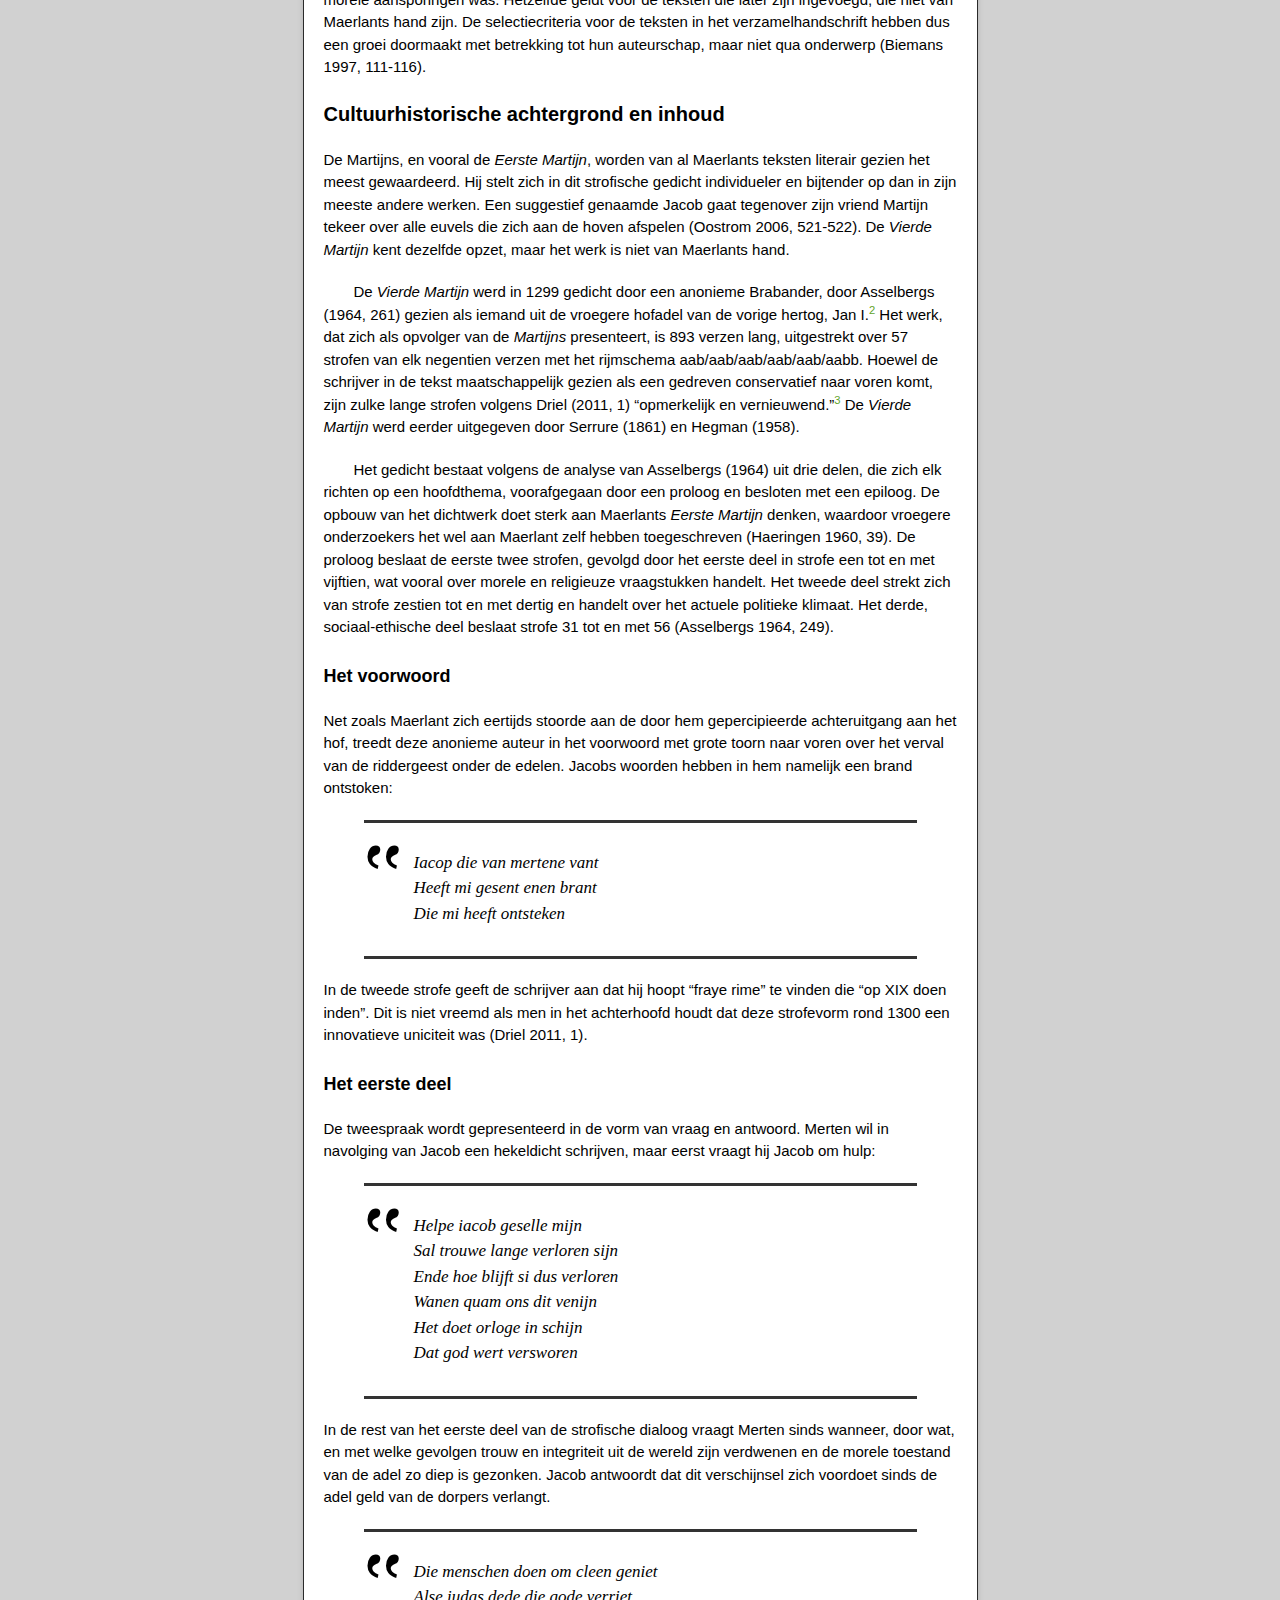
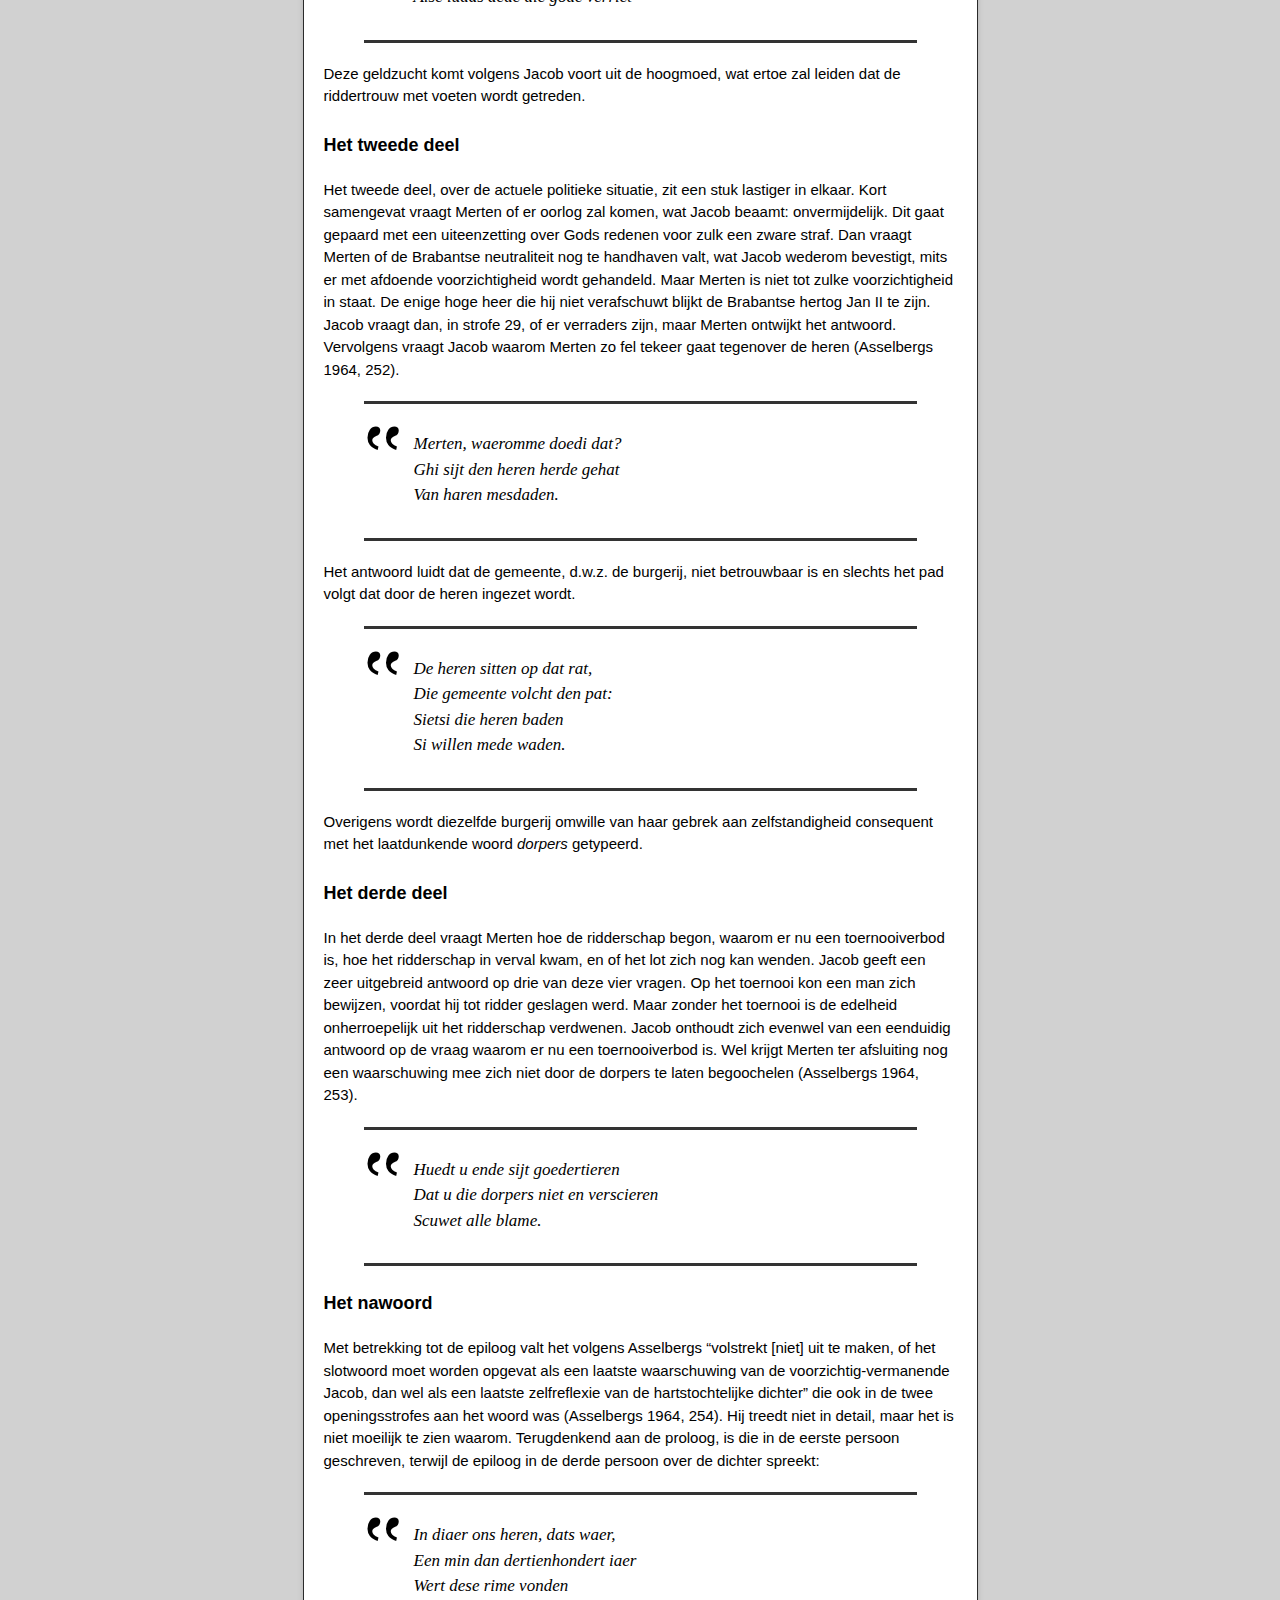
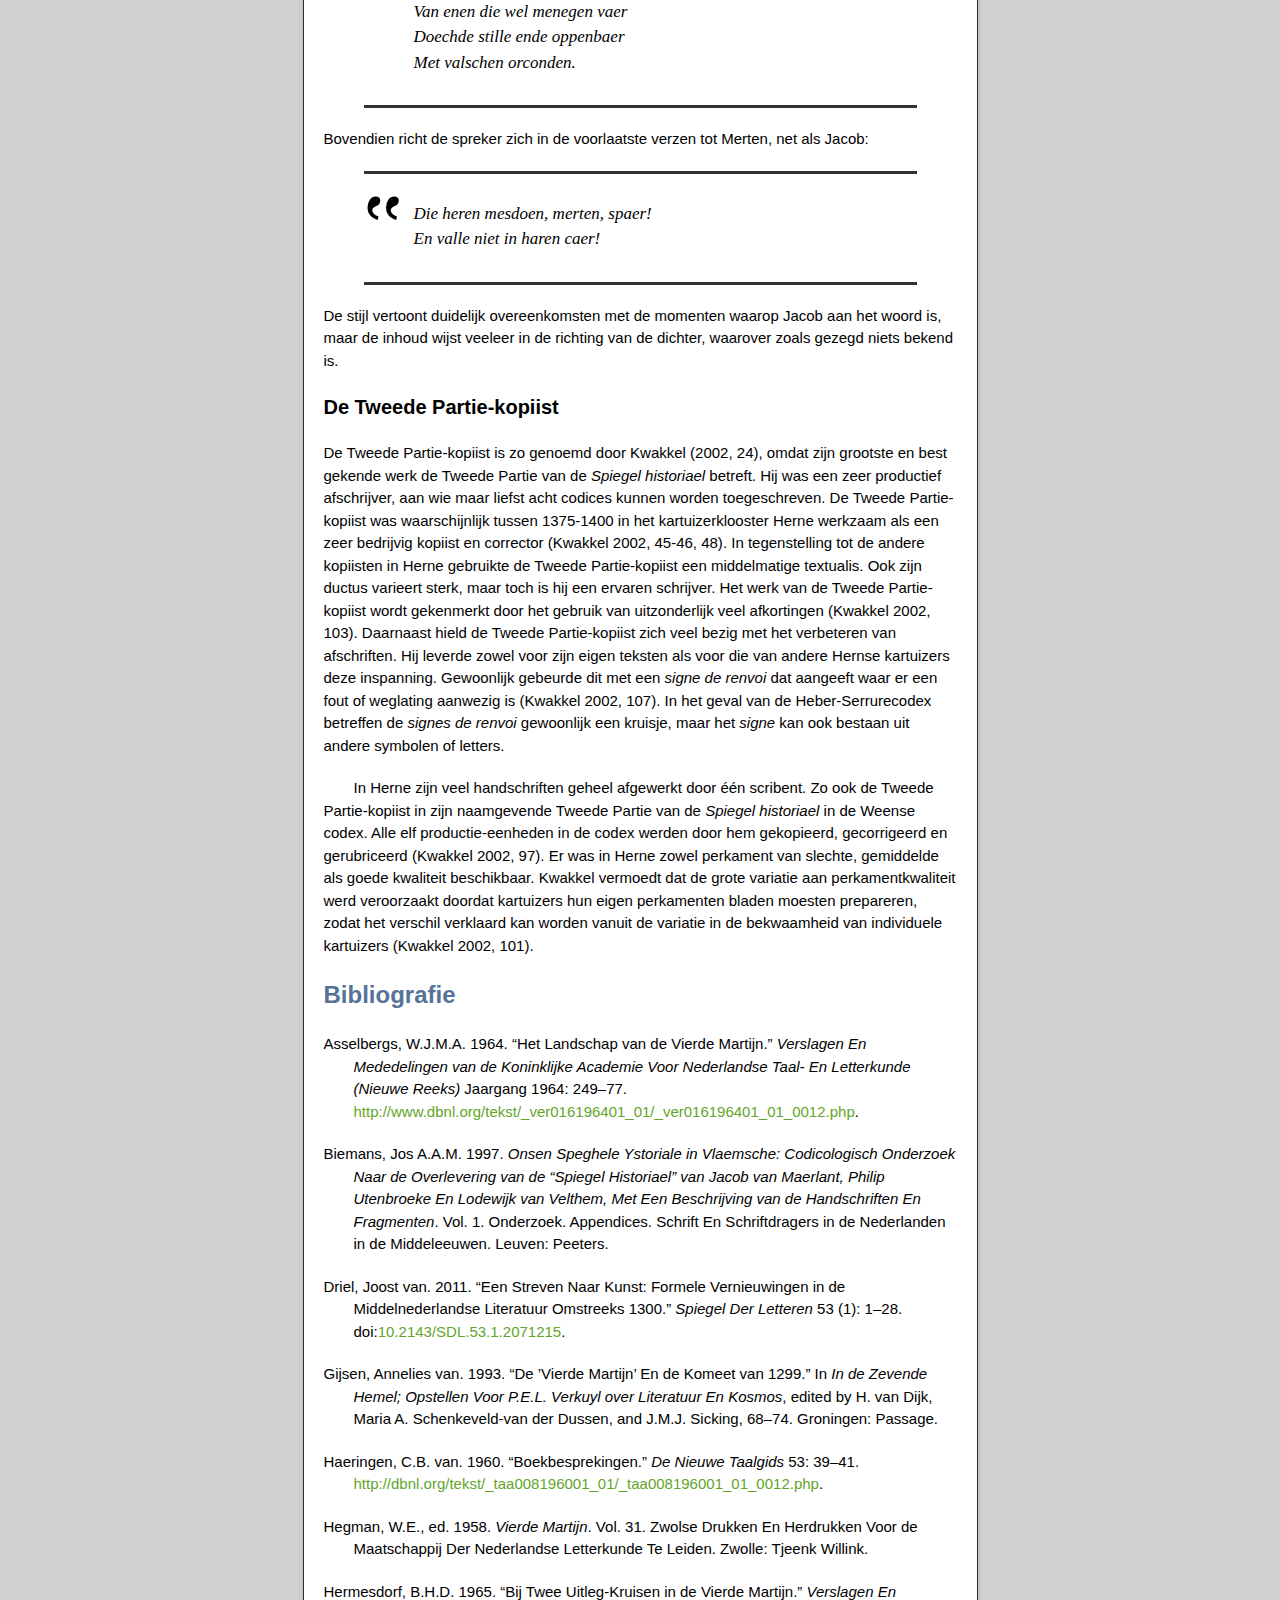
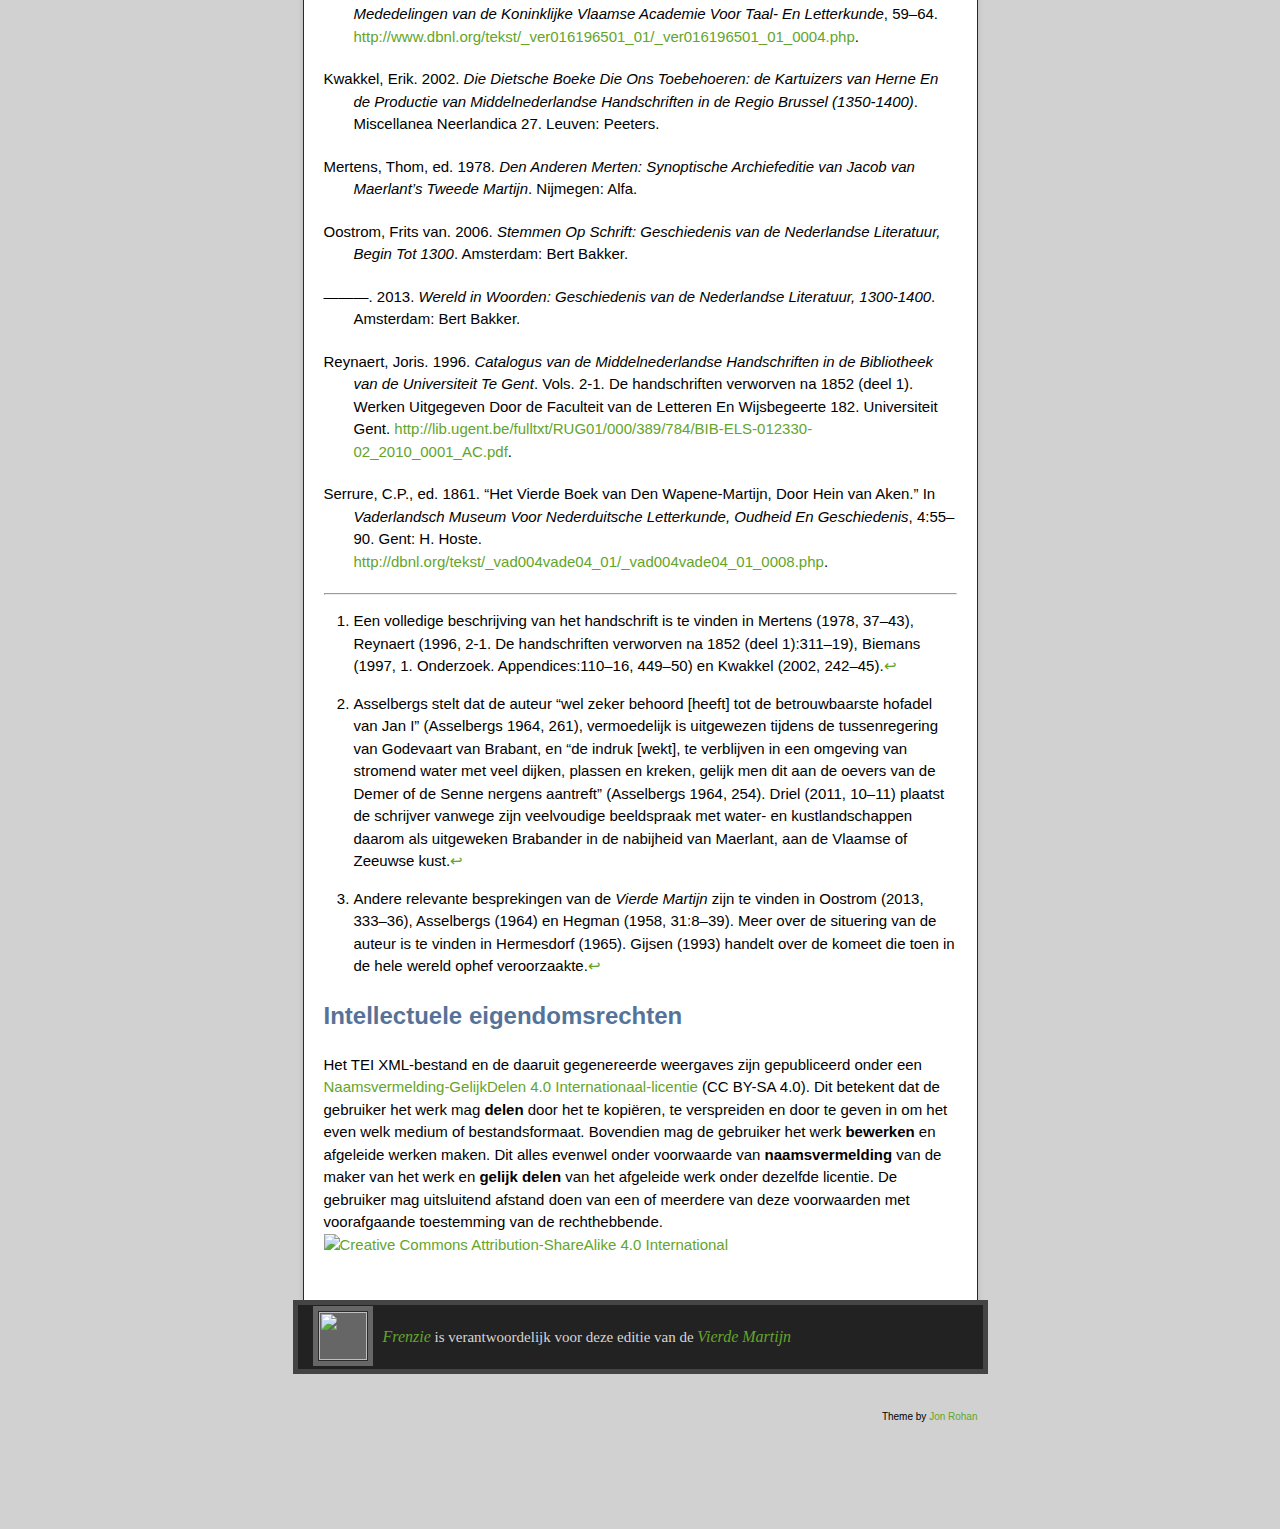
==== commit a7d31a85: "Combinatieweergave" ====
--- a/index.html
+++ b/index.html
@@ -60,7 +60,7 @@
 <div id="weergaves">
 <h2>Weergaves</h2>
 
-<p>Momenteel bestaan er twee gegenereerde weergaves van het handschrift, namelijk de tekst met afkortingen intact en met afkortingen opgelost.</p>
+<p>Momenteel bestaan er twee gegenereerde weergaves van het handschrift, namelijk de tekst met afkortingen intact en met afkortingen opgelost. Daarnaast is er een gecombineerde weergave beschikbaar, die op een voldoende brede monitor toelaat om zowel transcriptie als facsimile's gelijktijdig te raadplegen.</p>
 
 
 <a href="mart4-afkortingen-intact.html">
@@ -74,6 +74,14 @@
 	<figure>
 		<figcaption><h3><cite>Vierde Martijn</cite> met afkortingen opgelost</h3></figcaption>
 		<img src="images/screenshot-vierde-martijn-eerste-strofe-afkortingen-opgelost.png" alt="">
+	</figure>
+</a>
+
+<a href="mart4-combinatie.html">
+	<figure>
+		<figcaption><h3><cite>Vierde Martijn</cite> gelijktijdige weergave</h3></figcaption>
+		<img src="images/screenshot-combi-afkortingen-fs8.png" alt="">
+		<img src="images/screenshot-combi-alles-fs8.png" alt="">
 	</figure>
 </a>
 
--- a/stylesheets/stylesheet.css
+++ b/stylesheets/stylesheet.css
@@ -923,7 +923,8 @@
 
 #inhoud {float:right; margin:.75em; margin-right:-20px; padding:.5em 1em; background:#f9f9f9; font-size:.8em; border:1px solid #999; border-right:none; border-radius:.5em 0 0 .5em}
 #inhoud h2 {margin-top:0; margin-bottom:0; font-size:1.2em; text-align:center}
-#inhoud ol {margin-bottom:0}
+#inhoud ol {padding-left:20px}
+#inhoud ol, #inhoud ol li {margin-top:0; margin-bottom:0}
 
 #weergaves figure, #weergaves figure img {transition:.5s;}
 #weergaves figure {border:5px solid transparent; border-radius:.5em}
@@ -936,6 +937,9 @@
   max-width: 100%;
   box-sizing: border-box;
 }
+
+p+p {text-indent:2em}
+.references p, .references p+p {text-indent:-2em; padding-left:2em}
 
 .highlight  { background: #ffffff; }
 .highlight .c { color: #999988; font-style: italic } /* Comment */
